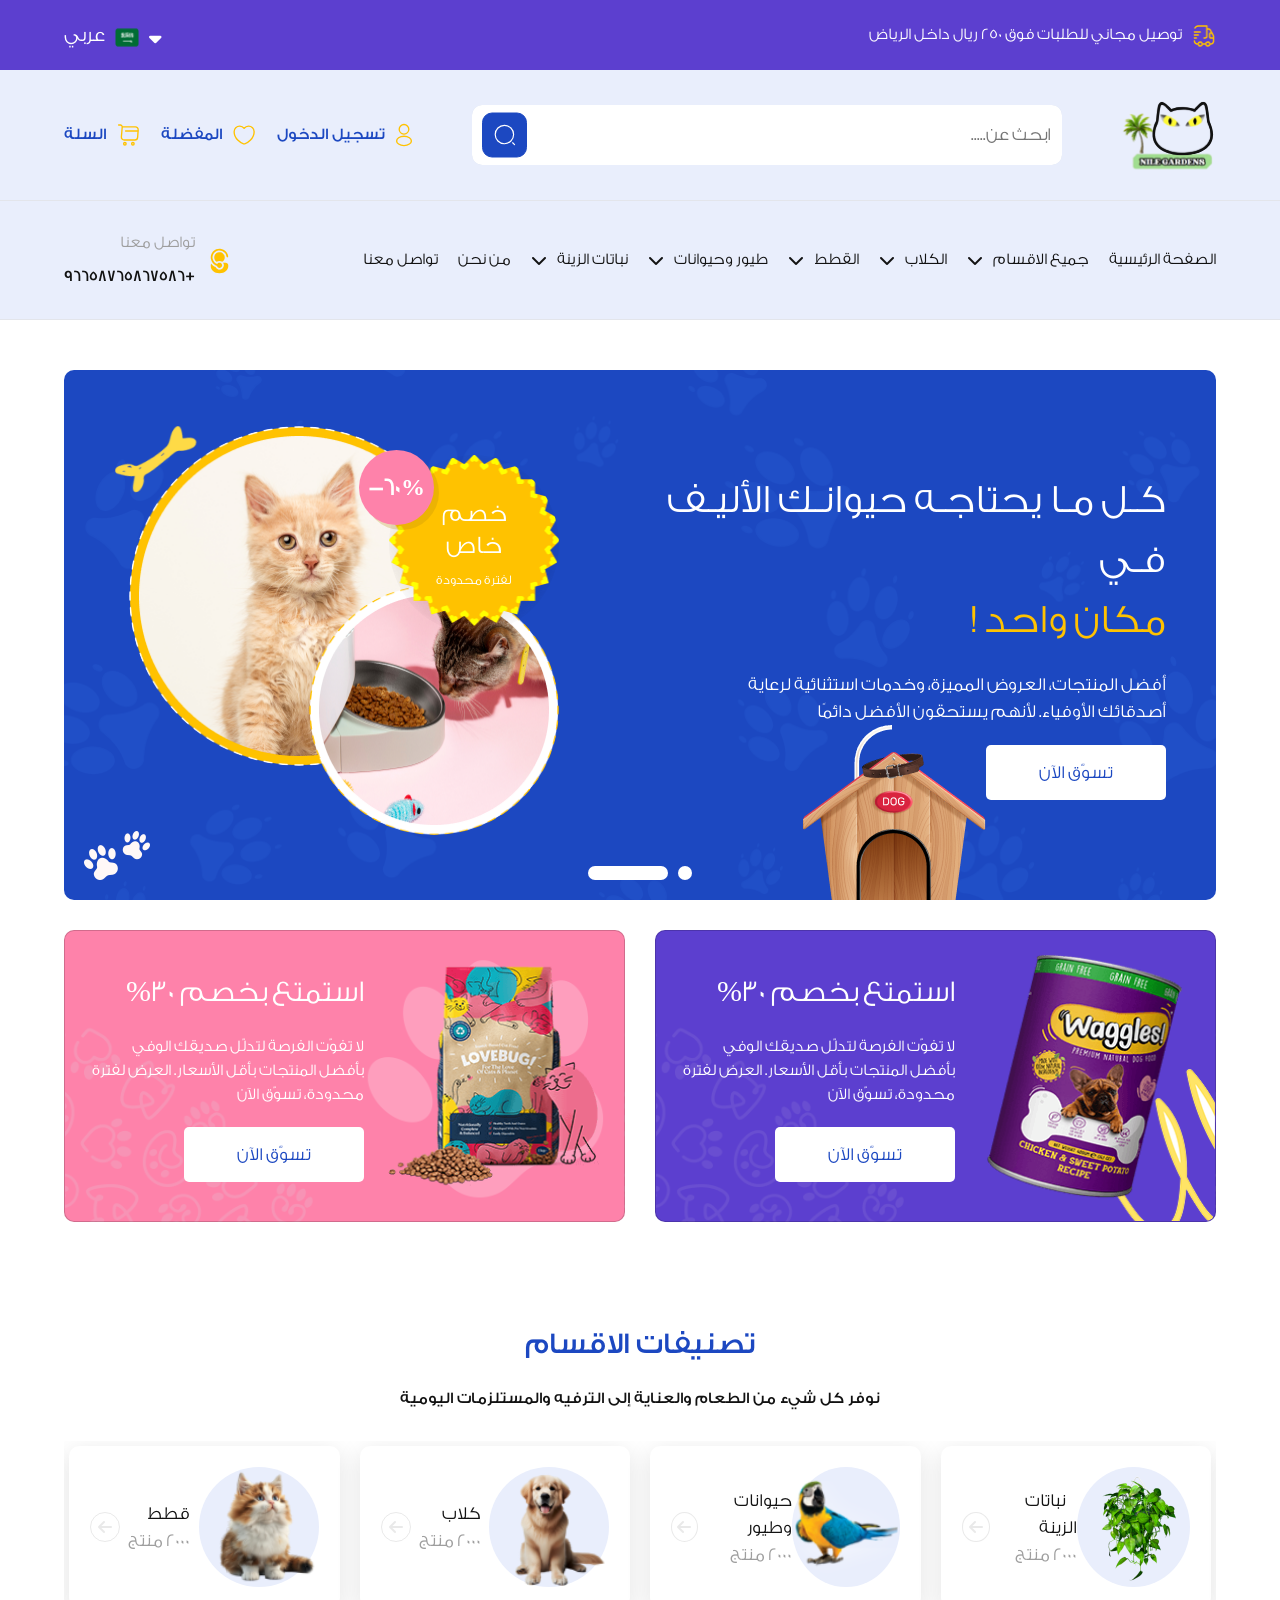
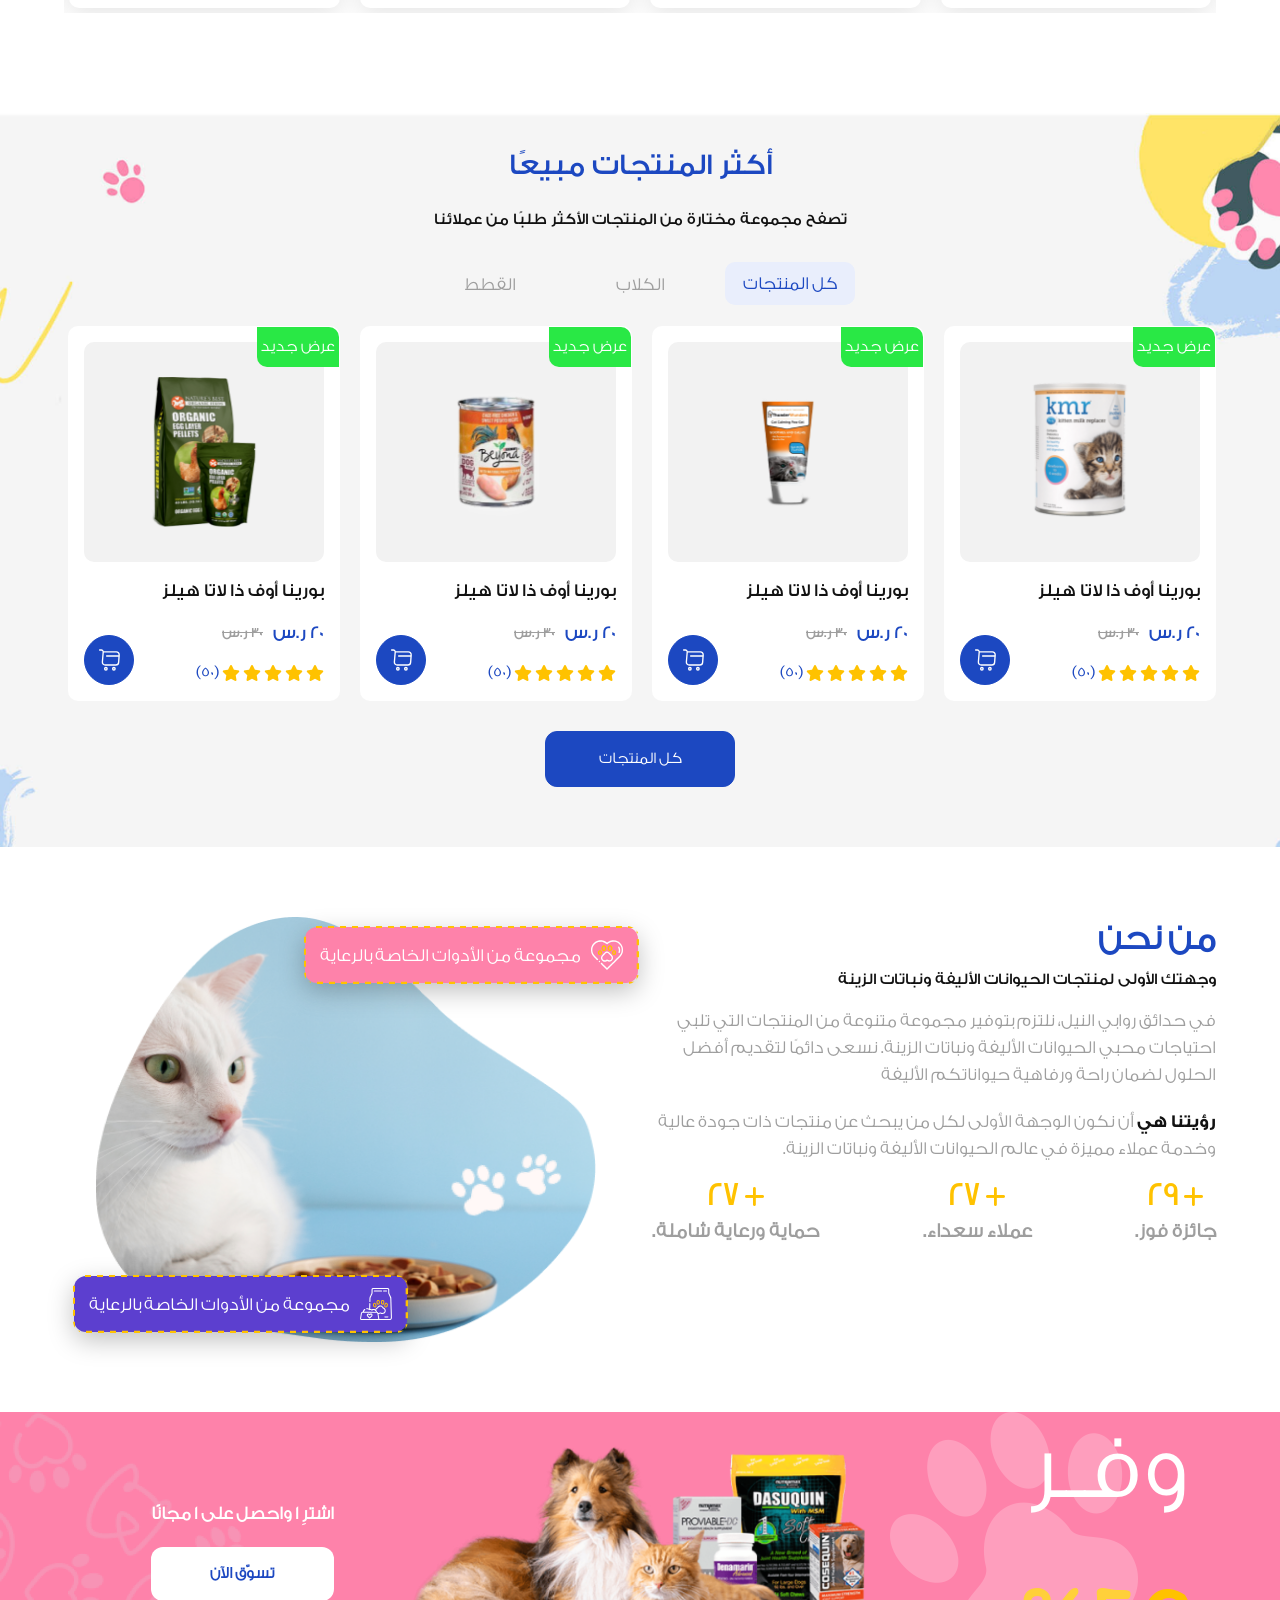
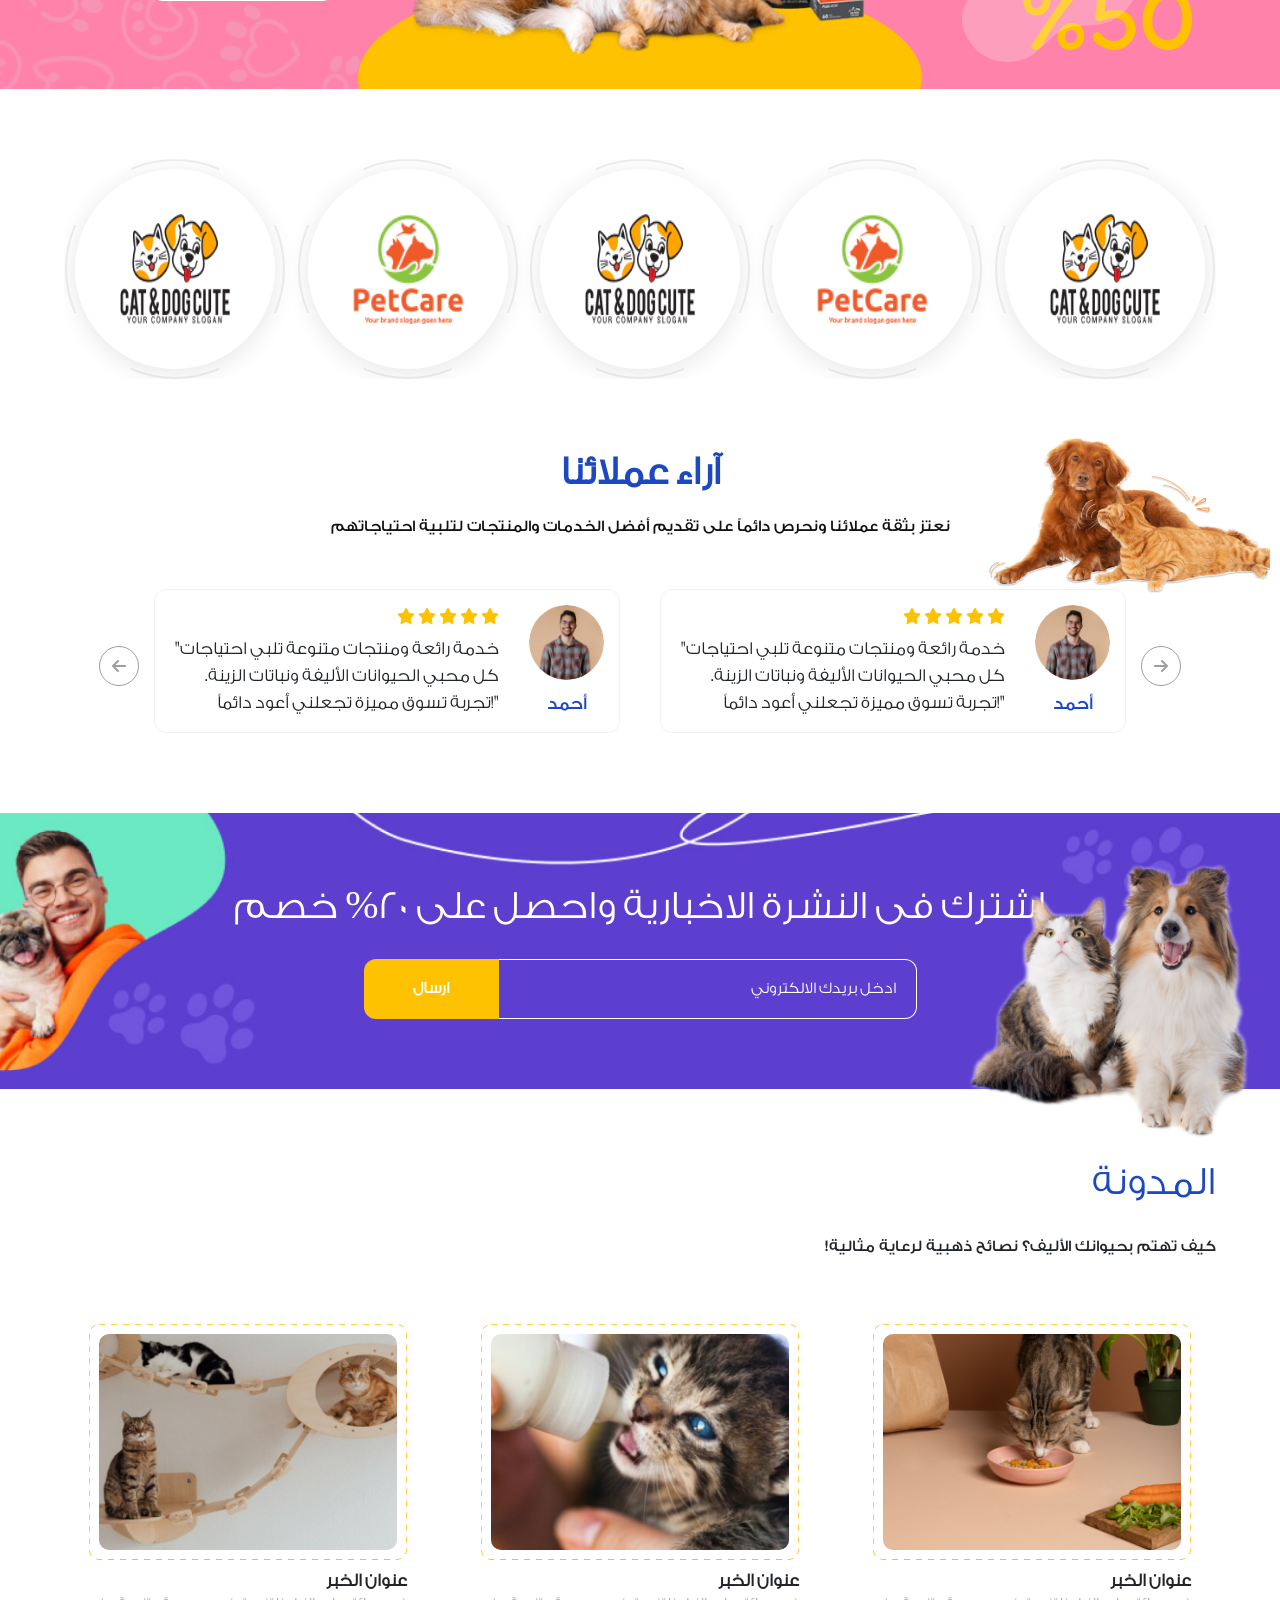
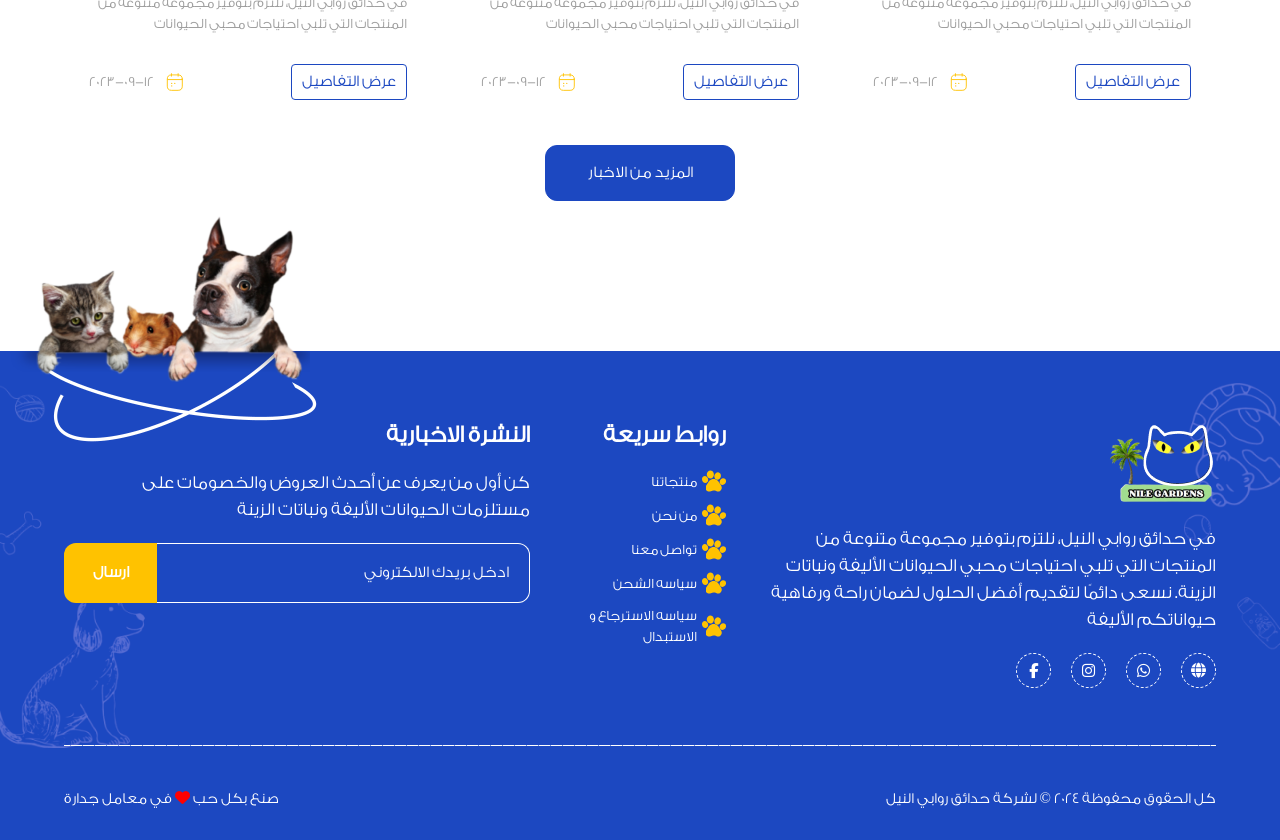
==== index.html @ e0b41000 "first commit" ====
<!DOCTYPE html>
<html lang="en">
<head>
    <meta charset="UTF-8">
    <meta name="viewport" content="width=device-width, initial-scale=1.0">
    <title>NILE GARDENS</title>

        <!-- Font awesome -->
        <link rel="stylesheet" href="https://cdnjs.cloudflare.com/ajax/libs/font-awesome/6.7.2/css/all.min.css">

        <!-- Animate CSS -->
        <link rel="stylesheet" href="https://cdnjs.cloudflare.com/ajax/libs/animate.css/4.1.1/animate.min.css"/>

        <!-- OWL Carousel -->
        <link rel="stylesheet" href="https://cdnjs.cloudflare.com/ajax/libs/OwlCarousel2/2.3.4/assets/owl.carousel.min.css">
        <link rel="stylesheet" href="https://cdnjs.cloudflare.com/ajax/libs/OwlCarousel2/2.3.4/assets/owl.theme.default.min.css">

        <!-- Bootstrap -->
        <link rel="stylesheet" href="https://cdn.jsdelivr.net/npm/bootstrap@5.3.3/dist/css/bootstrap.min.css">

        <!-- Styles -->
        <link rel="stylesheet" href="css/header.css">
        <link rel="stylesheet" href="css/global.css">
        <link rel="stylesheet" href="css/main.css">
        <link rel="stylesheet" href="css/main2.css">
        <link rel="stylesheet" href="css/footer.css">
        <link rel="stylesheet" href="css/responsive.css">
        <link rel="stylesheet" href="css/responsive2.css">    
        <link rel="stylesheet" href="css/ar.css">
</head>
<body>


     <main   id="main-content" >
        
             <!--  Header  -->
             <header>
                  <div class="top-header">
                         <div class="main-container">
                                <div class="fast-delever">
                                    <img src="images/delever.png" alt="">
                                    <p> توصيل مجاني للطلبات فوق 250 ريال داخل الرياض </p>
                                </div>
    
                                <div class="change-lang">
                                    <i class="fa-solid fa-sort-down"></i>
                                    <img src="images/ar.png" alt="">
                                    <p> عربي </p>

                                    <div class="change-lang-menu">
                                          <a href="/"> عربي </a>
                                          <a href="/"> انجليزي </a>
                                    </div>
                                </div>
                         </div>
                  </div>

                  <div class="serch-section main-container">
                       <a href="/" class="logo">
                           <img src="images/logo.svg" alt="">
                       </a>

                       <form class="search-input">
                            <input type="text" placeholder="ابحث عن.....">
                            <button type="submit" class="icon">
                                    <svg width="31" height="31" viewBox="0 0 31 31" fill="none" xmlns="http://www.w3.org/2000/svg">
                                         <path d="M14.7401 26.75C21.2985 26.75 26.6151 21.4334 26.6151 14.875C26.6151 8.31662 21.2985 3 14.7401 3C8.18173 3 2.86511 8.31662 2.86511 14.875C2.86511 21.4334 8.18173 26.75 14.7401 26.75Z" stroke="white" stroke-width="1.5" stroke-linecap="round" stroke-linejoin="round"/>
                                         <path d="M27.8651 28L25.3651 25.5" stroke="white" stroke-width="1.5" stroke-linecap="round" stroke-linejoin="round"/>
                                    </svg>
                            </button>
                       </form>

                       <div class="search-links">
                            <a href="login.html">
                                    <svg width="18" height="24" viewBox="0 0 18 24" fill="none" xmlns="http://www.w3.org/2000/svg">
                                       <path d="M9.17269 11.0788C9.0647 11.068 8.93511 11.068 8.81631 11.0788C6.24612 10.9925 4.20508 8.88662 4.20508 6.29482C4.20508 3.64903 6.34331 1.5 8.9999 1.5C11.6457 1.5 13.7947 3.64903 13.7947 6.29482C13.7839 8.88662 11.7429 10.9925 9.17269 11.0788Z" stroke="#333333" stroke-width="1.35" stroke-linecap="round" stroke-linejoin="round"/>
                                       <path d="M3.59506 14.7208C0.981661 16.4703 0.981661 19.3213 3.59506 21.0599C6.56482 23.047 11.4352 23.047 14.405 21.0599C17.0184 19.3105 17.0184 16.4595 14.405 14.7208C11.446 12.7446 6.57562 12.7446 3.59506 14.7208Z" stroke="#333333" stroke-width="1.35" stroke-linecap="round" stroke-linejoin="round"/>
                                    </svg>
                                  <p> تسجيل الدخول </p>
                            </a>
                            <a href="favourite.html">
                                <svg width="25" height="24" viewBox="0 0 25 24" fill="none" xmlns="http://www.w3.org/2000/svg">
                                    <path d="M12.7549 20.81C12.4149 20.93 11.8549 20.93 11.5149 20.81C8.61489 19.82 2.13489 15.69 2.13489 8.68998C2.13489 5.59998 4.62489 3.09998 7.69489 3.09998C9.51489 3.09998 11.1249 3.97998 12.1349 5.33998C13.1449 3.97998 14.7649 3.09998 16.5749 3.09998C19.6449 3.09998 22.1349 5.59998 22.1349 8.68998C22.1349 15.69 15.6549 19.82 12.7549 20.81Z" stroke="#333333" stroke-width="1.35" stroke-linecap="round" stroke-linejoin="round"/>
                                    </svg>
                                    
                                  <p> المفضلة </p>
                            </a>
                            <a href="cart.html">
                                <svg width="25" height="24" viewBox="0 0 25 24" fill="none" xmlns="http://www.w3.org/2000/svg">
                                    <path d="M2.63489 2H4.37489C5.45489 2 6.30489 2.93 6.21489 4L5.38489 13.96C5.24489 15.59 6.53488 16.99 8.17488 16.99H18.8249C20.2649 16.99 21.5249 15.81 21.6349 14.38L22.1749 6.88C22.2949 5.22 21.0349 3.87 19.3649 3.87H6.4549" stroke="#333333" stroke-width="1.35" stroke-miterlimit="10" stroke-linecap="round" stroke-linejoin="round"/>
                                    <path d="M16.885 22C17.5754 22 18.135 21.4404 18.135 20.75C18.135 20.0596 17.5754 19.5 16.885 19.5C16.1947 19.5 15.635 20.0596 15.635 20.75C15.635 21.4404 16.1947 22 16.885 22Z" stroke="#333333" stroke-width="1.35" stroke-miterlimit="10" stroke-linecap="round" stroke-linejoin="round"/>
                                    <path d="M8.88513 22C9.57549 22 10.1351 21.4404 10.1351 20.75C10.1351 20.0596 9.57549 19.5 8.88513 19.5C8.19478 19.5 7.63513 20.0596 7.63513 20.75C7.63513 21.4404 8.19478 22 8.88513 22Z" stroke="#333333" stroke-width="1.35" stroke-miterlimit="10" stroke-linecap="round" stroke-linejoin="round"/>
                                    <path d="M9.63501 8H21.635" stroke="#333333" stroke-width="1.35" stroke-miterlimit="10" stroke-linecap="round" stroke-linejoin="round"/>
                                    </svg>
                                    
                                  <p>  السلة </p>
                            </a>
                       </div>

                       <div class="show-menu">
                           <i class="fa-solid fa-bars"></i>
                       </div>
                  </div>

                  <div class="header-links">
                      <div class="main-container">
                        <div class="links-container">
                            <a href="/" class="header-link"> <p> الصفحة الرئيسية  </p> </a>
                            <div class="header-link">
                                <p> جميع الاقسام </p>
                                <i class="fa-solid fa-chevron-down"></i>

                                <div class="ctm-menu-custom">
                                    <a href="/"> الرئيسية </a>
                                    <a href="/"> الرئيسية </a>
                                    <a href="/"> الرئيسية </a>
                                    <a href="/"> الرئيسية </a>
                                </div>
                            </div>
                            <div class="header-link">
                                <p> الكلاب </p>
                                <i class="fa-solid fa-chevron-down"></i>

                                  <div class="ctm-menu-custom">
                                    <a href="/"> الرئيسية </a>
                                    <a href="/"> الرئيسية </a>
                                    <a href="/"> الرئيسية </a>
                                    <a href="/"> الرئيسية </a>
                                </div>
                            </div>
                            <div class="header-link">
                                <p> القطط </p>
                                <i class="fa-solid fa-chevron-down"></i>

                                  <div class="ctm-menu-custom">
                                    <a href="/"> الرئيسية </a>
                                    <a href="/"> الرئيسية </a>
                                    <a href="/"> الرئيسية </a>
                                    <a href="/"> الرئيسية </a>
                                </div>
                            </div>
                            <div class="header-link">
                                <p> طيور وحيوانات </p>
                                <i class="fa-solid fa-chevron-down"></i>

                                  <div class="ctm-menu-custom">
                                    <a href="/"> الرئيسية </a>
                                    <a href="/"> الرئيسية </a>
                                    <a href="/"> الرئيسية </a>
                                    <a href="/"> الرئيسية </a>
                                </div>
                            </div>
                            <div class="header-link">
                                <p> نباتات الزينة </p>
                                <i class="fa-solid fa-chevron-down"></i>

                                  <div class="ctm-menu-custom">
                                    <a href="/"> الرئيسية </a>
                                    <a href="/"> الرئيسية </a>
                                    <a href="/"> الرئيسية </a>
                                    <a href="/"> الرئيسية </a>
                                </div>
                            </div>
                            <a href="./aboutus.html" class="header-link">
                                <p> من نحن </p>
                            </a>
                            <a href="./contact-us.html" class="header-link">
                                <p> تواصل معنا </p>
                            </a>
                        </div>
                        <div class="header-contact">
                              <div class="icon"> <img src="images/contact.svg" alt=""> </div>
                              <div class="txt">
                                  <p> تواصل معنا </p>
                                  <a href="/"> +96658765867586 </a>
                              </div>
                        </div>
                      </div>
                  </div>
             </header>

     </main>


     <!-- Hero Section -->
      <section class="hero-section"  >
          <div class="main-container" style="background-image: url('images/hero\ section.png');" >
               <div class="owl-carousel carousel-hero">
                    <div class="item">
                        <div class="crousel-card-dog">
                            <div class="txt">
                                  <h2> كـل مـا يحتاجـه حيوانـك الأليـف فـي   <span> مكان واحد  !</span>   </h2>
      
                                  <p> أفضل المنتجات، العروض المميزة، وخدمات استثنائية لرعاية أصدقائك الأوفياء. لأنهم يستحقون الأفضل دائمًا </p>
      
                                  <a class="shopping-now" href="/"> تسوّق الآن </a>
                            </div>
                            <div class="imgs">
                                 <div style="background-image: url('images/bg-yellow.png');" class="img-1"> <img src="images/cat-index-1.png" alt=""> </div>
                                 <div style="background-image: url('images/bg-white.png');" class="img-2"> <img src="images/cat-index-2.png" alt=""> </div>
                                 <div class="haddi"> <img src="images/haddi 1.png" alt=""> </div>
                                 <div style="background-image: url('images/discount.png');" class="discount">
                                    <h2> خصم <br> خاص </h2>
                                    <p>  لفترة محدودة </p>
                                 </div>
                                 <div class="discount-precentge"> 60%- </div>
                            </div>
      
                            <div class="home-img">
                                 <img src="images/home.png" alt="">
                            </div>
      
                            <div class="dog-foot">
                                  <img src="images/dog-foot.png" alt="">
                            </div>
                     </div>
                    </div>
                    <div class="item">
                        <div class="crousel-card-dog">
                            <div class="txt">
                                  <h2> كـل مـا يحتاجـه حيوانـك الأليـف فـي   <span> مكان واحد  !</span>   </h2>
      
                                  <p> أفضل المنتجات، العروض المميزة، وخدمات استثنائية لرعاية أصدقائك الأوفياء. لأنهم يستحقون الأفضل دائمًا </p>
      
                                  <a href="/"> تسوّق الآن </a>
                            </div>
                            <div class="imgs">
                                 <div style="background-image: url('images/bg-yellow.png');" class="img-1"> <img src="images/cat-index-1.png" alt=""> </div>
                                 <div style="background-image: url('images/bg-white.png');" class="img-2"> <img src="images/cat-index-2.png" alt=""> </div>
                                 <div class="haddi"> <img src="images/haddi 1.png" alt=""> </div>
                                 <div style="background-image: url('images/discount.png');" class="discount">
                                    <h2> خصم <br> خاص </h2>
                                    <p>  لفترة محدودة </p>
                                 </div>
                                 <div class="discount-precentge"> 60%- </div>
                            </div>
      
                            <div class="home-img">
                                 <img src="images/home.png" alt="">
                            </div>
      
                            <div class="dog-foot">
                                  <img src="images/dog-foot.png" alt="">
                            </div>
                     </div>
                    </div>
               </div>
          </div>
      </section>


      <section>
          <div class="main-container">
               <div class="discounts-cards">
                    <div class="card" style="background-image: url('images/offer\ 1.png');" >
                                <div class="discounts-card-banner"> <img src="images/offers-banner-2 1.svg" alt=""> </div>
                                <div class="img"> <img src="images/food-1 1 (1).png" alt=""> </div>
                                <div class="txt">
                                      <div class="desc"> استمتع بخصم 30% </div>
                                      <p> لا تفوّت الفرصة لتدلّل صديقك الوفي بأفضل المنتجات بأقل الأسعار. العرض لفترة محدودة، تسوّق الآن </p>
                                      <a class="shopping-now" href="./product-details-2.html"> تسوّق الآن </a>
                                </div>
                    </div>
                    <div class="card" style="background-image: url('images/offer\ 2.png');" >
                                <div class="img"> <img src="images/animal-feed-4 1.png" alt=""> </div>
                                <div class="txt">
                                      <div class="desc"> استمتع بخصم 30% </div>
                                      <p> لا تفوّت الفرصة لتدلّل صديقك الوفي بأفضل المنتجات بأقل الأسعار. العرض لفترة محدودة، تسوّق الآن </p>
                                      <a class="shopping-now" href="./product-details-2.html"> تسوّق الآن </a>
                                </div>
                    </div>
               </div>
          </div>
      </section>

      <!-- Department classifications -->
       <section class="department_classifications" >
            <div class="main-container">
                    <div class="department_classifications_head">
                           <div class="top-title"> تصنيفات الاقسام </div>
                           <p> نوفر كل شيء من الطعام والعناية إلى الترفيه والمستلزمات اليومية </p>
                    </div>

                    <div class="owl-carousel department_classifications_slider">
                          <div class="item">
                                <a href="/" class="card">
                                       <div class="img"> <img src="images/cats.png" alt=""> </div>
                                       <div class="txt">
                                           <div class="name"> قطط </div>
                                           <p> 2000 منتج </p>
                                       </div>
                                       <div class="icon"> <i class="fa-solid fa-arrow-left"></i> </div>
                                </a>
                          </div>
                          <div class="item">
                                <a href="/" class="card">
                                       <div class="img"> <img src="images/dogs.png" alt=""> </div>
                                       <div class="txt">
                                           <div class="name"> كلاب  </div>
                                           <p> 2000 منتج </p>
                                       </div>
                                       <div class="icon"> <i class="fa-solid fa-arrow-left"></i> </div>
                                </a>
                          </div>
                          <div class="item">
                                <a href="/" class="card">
                                       <div class="img"> <img src="images/birdes.png" alt=""> </div>
                                       <div class="txt">
                                           <div class="name"> حيوانات وطيور </div>
                                           <p> 2000 منتج </p>
                                       </div>
                                       <div class="icon"> <i class="fa-solid fa-arrow-left"></i> </div>
                                </a>
                          </div>
                          <div class="item">
                                <a href="/" class="card">
                                       <div class="img"> <img src="images/plantes.png" alt=""> </div>
                                       <div class="txt">
                                           <div class="name">  نباتات الزينة </div>
                                           <p> 2000 منتج </p>
                                       </div>
                                       <div class="icon"> <i class="fa-solid fa-arrow-left"></i> </div>
                                </a>
                          </div>
                    </div>
            </div>
       </section>


       <!-- most sales products -->
        <section class="most-sales" style="background-image: url('images/bg-section.png');" >
              <div class="main-container">
                        <div class="department_classifications_head">
                            <div class="top-title"> أكثر المنتجات مبيعًا </div>
                            <p> تصفح مجموعة مختارة من المنتجات الأكثر طلبًا من عملائنا </p>
                        </div>

                        <div class="products-container">
                            <ul class="nav nav-tabs" id="myTab" role="tablist">
                                <li class="nav-item" role="presentation">
                                  <button class="nav-link active" id="home-tab" data-bs-toggle="tab" data-bs-target="#home-tab-pane" type="button" role="tab" aria-controls="home-tab-pane" aria-selected="true"> كل المنتجات </button>
                                </li>
                                <li class="nav-item" role="presentation">
                                  <button class="nav-link" id="profile-tab" data-bs-toggle="tab" data-bs-target="#profile-tab-pane" type="button" role="tab" aria-controls="profile-tab-pane" aria-selected="false"> الكلاب </button>
                                </li>
                                <li class="nav-item" role="presentation">
                                  <button class="nav-link" id="contact-tab" data-bs-toggle="tab" data-bs-target="#contact-tab-pane" type="button" role="tab" aria-controls="contact-tab-pane" aria-selected="false"> القطط </button>
                                </li>
                              </ul>
                              <div class="tab-content" id="myTabContent">
                                <div class="tab-pane fade show active" id="home-tab-pane" role="tabpanel" aria-labelledby="home-tab" tabindex="0">
                                     <div class="products-container-cards">
                                        <!--  -->
                                          <div class="new product-index">
                                                 <div class="img"> <img src="images/p-1.png" alt=""> </div>
                                                 <div class="txt">
                                                      <div class="desc"> بورينا أوف ذا لاتا هيلز </div>
                                                      <div class="price">
                                                          <p> 20 ر.س </p>
                                                          <span> 30 ر.س </span>
                                                      </div>
                                                      <div class="rate">
                                                        <i class="fa-solid fa-star"></i>
                                                        <i class="fa-solid fa-star"></i>
                                                        <i class="fa-solid fa-star"></i>
                                                        <i class="fa-solid fa-star"></i>
                                                        <i class="fa-solid fa-star"></i>
                                                        <span>
                                                              (50)
                                                        </span>
                                                      </div>
                                                      <a href="/" class="icon">
                                                            <svg width="25" height="24" viewBox="0 0 25 24" fill="none" xmlns="http://www.w3.org/2000/svg">
                                                            <path d="M2.63489 2H4.37489C5.45489 2 6.30489 2.93 6.21489 4L5.38489 13.96C5.24489 15.59 6.53488 16.99 8.17488 16.99H18.8249C20.2649 16.99 21.5249 15.81 21.6349 14.38L22.1749 6.88C22.2949 5.22 21.0349 3.87 19.3649 3.87H6.4549" stroke="#333333" stroke-width="1.35" stroke-miterlimit="10" stroke-linecap="round" stroke-linejoin="round"></path>
                                                            <path d="M16.885 22C17.5754 22 18.135 21.4404 18.135 20.75C18.135 20.0596 17.5754 19.5 16.885 19.5C16.1947 19.5 15.635 20.0596 15.635 20.75C15.635 21.4404 16.1947 22 16.885 22Z" stroke="#333333" stroke-width="1.35" stroke-miterlimit="10" stroke-linecap="round" stroke-linejoin="round"></path>
                                                            <path d="M8.88513 22C9.57549 22 10.1351 21.4404 10.1351 20.75C10.1351 20.0596 9.57549 19.5 8.88513 19.5C8.19478 19.5 7.63513 20.0596 7.63513 20.75C7.63513 21.4404 8.19478 22 8.88513 22Z" stroke="#333333" stroke-width="1.35" stroke-miterlimit="10" stroke-linecap="round" stroke-linejoin="round"></path>
                                                            <path d="M9.63501 8H21.635" stroke="#333333" stroke-width="1.35" stroke-miterlimit="10" stroke-linecap="round" stroke-linejoin="round"></path>
                                                            </svg>
                                                      </a>
                                                 </div>
                                          </div>
                                          <!--  -->
                                        <!--  -->
                                          <div class="   new product-index">
                                                 <div class="img"> <img src="images/p-4.png" alt=""> </div>
                                                 <div class="txt">
                                                      <div class="desc"> بورينا أوف ذا لاتا هيلز </div>
                                                      <div class="price">
                                                          <p> 20 ر.س </p>
                                                          <span> 30 ر.س </span>
                                                      </div>
                                                      <div class="rate">
                                                        <i class="fa-solid fa-star"></i>
                                                        <i class="fa-solid fa-star"></i>
                                                        <i class="fa-solid fa-star"></i>
                                                        <i class="fa-solid fa-star"></i>
                                                        <i class="fa-solid fa-star"></i>
                                                        <span>
                                                              (50)
                                                        </span>
                                                      </div>
                                                      <a href="/" class="icon">
                                                            <svg width="25" height="24" viewBox="0 0 25 24" fill="none" xmlns="http://www.w3.org/2000/svg">
                                                            <path d="M2.63489 2H4.37489C5.45489 2 6.30489 2.93 6.21489 4L5.38489 13.96C5.24489 15.59 6.53488 16.99 8.17488 16.99H18.8249C20.2649 16.99 21.5249 15.81 21.6349 14.38L22.1749 6.88C22.2949 5.22 21.0349 3.87 19.3649 3.87H6.4549" stroke="#333333" stroke-width="1.35" stroke-miterlimit="10" stroke-linecap="round" stroke-linejoin="round"></path>
                                                            <path d="M16.885 22C17.5754 22 18.135 21.4404 18.135 20.75C18.135 20.0596 17.5754 19.5 16.885 19.5C16.1947 19.5 15.635 20.0596 15.635 20.75C15.635 21.4404 16.1947 22 16.885 22Z" stroke="#333333" stroke-width="1.35" stroke-miterlimit="10" stroke-linecap="round" stroke-linejoin="round"></path>
                                                            <path d="M8.88513 22C9.57549 22 10.1351 21.4404 10.1351 20.75C10.1351 20.0596 9.57549 19.5 8.88513 19.5C8.19478 19.5 7.63513 20.0596 7.63513 20.75C7.63513 21.4404 8.19478 22 8.88513 22Z" stroke="#333333" stroke-width="1.35" stroke-miterlimit="10" stroke-linecap="round" stroke-linejoin="round"></path>
                                                            <path d="M9.63501 8H21.635" stroke="#333333" stroke-width="1.35" stroke-miterlimit="10" stroke-linecap="round" stroke-linejoin="round"></path>
                                                            </svg>
                                                      </a>
                                                 </div>
                                          </div>
                                          <!--  -->
                                        <!--  -->
                                          <div class="   new product-index">
                                                 <div class="img"> <img src="images/p-2.png" alt=""> </div>
                                                 <div class="txt">
                                                      <div class="desc"> بورينا أوف ذا لاتا هيلز </div>
                                                      <div class="price">
                                                          <p> 20 ر.س </p>
                                                          <span> 30 ر.س </span>
                                                      </div>
                                                      <div class="rate">
                                                        <i class="fa-solid fa-star"></i>
                                                        <i class="fa-solid fa-star"></i>
                                                        <i class="fa-solid fa-star"></i>
                                                        <i class="fa-solid fa-star"></i>
                                                        <i class="fa-solid fa-star"></i>
                                                        <span>
                                                              (50)
                                                        </span>
                                                      </div>
                                                      <a href="/" class="icon">
                                                            <svg width="25" height="24" viewBox="0 0 25 24" fill="none" xmlns="http://www.w3.org/2000/svg">
                                                            <path d="M2.63489 2H4.37489C5.45489 2 6.30489 2.93 6.21489 4L5.38489 13.96C5.24489 15.59 6.53488 16.99 8.17488 16.99H18.8249C20.2649 16.99 21.5249 15.81 21.6349 14.38L22.1749 6.88C22.2949 5.22 21.0349 3.87 19.3649 3.87H6.4549" stroke="#333333" stroke-width="1.35" stroke-miterlimit="10" stroke-linecap="round" stroke-linejoin="round"></path>
                                                            <path d="M16.885 22C17.5754 22 18.135 21.4404 18.135 20.75C18.135 20.0596 17.5754 19.5 16.885 19.5C16.1947 19.5 15.635 20.0596 15.635 20.75C15.635 21.4404 16.1947 22 16.885 22Z" stroke="#333333" stroke-width="1.35" stroke-miterlimit="10" stroke-linecap="round" stroke-linejoin="round"></path>
                                                            <path d="M8.88513 22C9.57549 22 10.1351 21.4404 10.1351 20.75C10.1351 20.0596 9.57549 19.5 8.88513 19.5C8.19478 19.5 7.63513 20.0596 7.63513 20.75C7.63513 21.4404 8.19478 22 8.88513 22Z" stroke="#333333" stroke-width="1.35" stroke-miterlimit="10" stroke-linecap="round" stroke-linejoin="round"></path>
                                                            <path d="M9.63501 8H21.635" stroke="#333333" stroke-width="1.35" stroke-miterlimit="10" stroke-linecap="round" stroke-linejoin="round"></path>
                                                            </svg>
                                                      </a>
                                                 </div>
                                          </div>
                                          <!--  -->
                                        <!--  -->
                                          <div class="   new product-index">
                                                 <div class="img"> <img src="images/p-3.png" alt=""> </div>
                                                 <div class="txt">
                                                      <div class="desc"> بورينا أوف ذا لاتا هيلز </div>
                                                      <div class="price">
                                                          <p> 20 ر.س </p>
                                                          <span> 30 ر.س </span>
                                                      </div>
                                                      <div class="rate">
                                                        <i class="fa-solid fa-star"></i>
                                                        <i class="fa-solid fa-star"></i>
                                                        <i class="fa-solid fa-star"></i>
                                                        <i class="fa-solid fa-star"></i>
                                                        <i class="fa-solid fa-star"></i>
                                                        <span>
                                                              (50)
                                                        </span>
                                                      </div>
                                                      <a href="/" class="icon">
                                                            <svg width="25" height="24" viewBox="0 0 25 24" fill="none" xmlns="http://www.w3.org/2000/svg">
                                                            <path d="M2.63489 2H4.37489C5.45489 2 6.30489 2.93 6.21489 4L5.38489 13.96C5.24489 15.59 6.53488 16.99 8.17488 16.99H18.8249C20.2649 16.99 21.5249 15.81 21.6349 14.38L22.1749 6.88C22.2949 5.22 21.0349 3.87 19.3649 3.87H6.4549" stroke="#333333" stroke-width="1.35" stroke-miterlimit="10" stroke-linecap="round" stroke-linejoin="round"></path>
                                                            <path d="M16.885 22C17.5754 22 18.135 21.4404 18.135 20.75C18.135 20.0596 17.5754 19.5 16.885 19.5C16.1947 19.5 15.635 20.0596 15.635 20.75C15.635 21.4404 16.1947 22 16.885 22Z" stroke="#333333" stroke-width="1.35" stroke-miterlimit="10" stroke-linecap="round" stroke-linejoin="round"></path>
                                                            <path d="M8.88513 22C9.57549 22 10.1351 21.4404 10.1351 20.75C10.1351 20.0596 9.57549 19.5 8.88513 19.5C8.19478 19.5 7.63513 20.0596 7.63513 20.75C7.63513 21.4404 8.19478 22 8.88513 22Z" stroke="#333333" stroke-width="1.35" stroke-miterlimit="10" stroke-linecap="round" stroke-linejoin="round"></path>
                                                            <path d="M9.63501 8H21.635" stroke="#333333" stroke-width="1.35" stroke-miterlimit="10" stroke-linecap="round" stroke-linejoin="round"></path>
                                                            </svg>
                                                      </a>
                                                 </div>
                                          </div>
                                          <!--  -->
                                     </div>
                                </div>
                                <div class="tab-pane fade" id="profile-tab-pane" role="tabpanel" aria-labelledby="profile-tab" tabindex="0">
                                    <div class="products-container-cards">
                                        <!--  -->
                                          <div class="new product-index">
                                                 <div class="img"> <img src="images/p-1.png" alt=""> </div>
                                                 <div class="txt">
                                                      <div class="desc"> بورينا أوف ذا لاتا هيلز </div>
                                                      <div class="price">
                                                          <p> 20 ر.س </p>
                                                          <span> 30 ر.س </span>
                                                      </div>
                                                      <div class="rate">
                                                        <i class="fa-solid fa-star"></i>
                                                        <i class="fa-solid fa-star"></i>
                                                        <i class="fa-solid fa-star"></i>
                                                        <i class="fa-solid fa-star"></i>
                                                        <i class="fa-solid fa-star"></i>
                                                        <span>
                                                              (50)
                                                        </span>
                                                      </div>
                                                      <a href="/" class="icon">
                                                            <svg width="25" height="24" viewBox="0 0 25 24" fill="none" xmlns="http://www.w3.org/2000/svg">
                                                            <path d="M2.63489 2H4.37489C5.45489 2 6.30489 2.93 6.21489 4L5.38489 13.96C5.24489 15.59 6.53488 16.99 8.17488 16.99H18.8249C20.2649 16.99 21.5249 15.81 21.6349 14.38L22.1749 6.88C22.2949 5.22 21.0349 3.87 19.3649 3.87H6.4549" stroke="#333333" stroke-width="1.35" stroke-miterlimit="10" stroke-linecap="round" stroke-linejoin="round"></path>
                                                            <path d="M16.885 22C17.5754 22 18.135 21.4404 18.135 20.75C18.135 20.0596 17.5754 19.5 16.885 19.5C16.1947 19.5 15.635 20.0596 15.635 20.75C15.635 21.4404 16.1947 22 16.885 22Z" stroke="#333333" stroke-width="1.35" stroke-miterlimit="10" stroke-linecap="round" stroke-linejoin="round"></path>
                                                            <path d="M8.88513 22C9.57549 22 10.1351 21.4404 10.1351 20.75C10.1351 20.0596 9.57549 19.5 8.88513 19.5C8.19478 19.5 7.63513 20.0596 7.63513 20.75C7.63513 21.4404 8.19478 22 8.88513 22Z" stroke="#333333" stroke-width="1.35" stroke-miterlimit="10" stroke-linecap="round" stroke-linejoin="round"></path>
                                                            <path d="M9.63501 8H21.635" stroke="#333333" stroke-width="1.35" stroke-miterlimit="10" stroke-linecap="round" stroke-linejoin="round"></path>
                                                            </svg>
                                                      </a>
                                                 </div>
                                          </div>
                                          <!--  -->
                                        <!--  -->
                                          <div class="   new product-index">
                                                 <div class="img"> <img src="images/p-4.png" alt=""> </div>
                                                 <div class="txt">
                                                      <div class="desc"> بورينا أوف ذا لاتا هيلز </div>
                                                      <div class="price">
                                                          <p> 20 ر.س </p>
                                                          <span> 30 ر.س </span>
                                                      </div>
                                                      <div class="rate">
                                                        <i class="fa-solid fa-star"></i>
                                                        <i class="fa-solid fa-star"></i>
                                                        <i class="fa-solid fa-star"></i>
                                                        <i class="fa-solid fa-star"></i>
                                                        <i class="fa-solid fa-star"></i>
                                                        <span>
                                                              (50)
                                                        </span>
                                                      </div>
                                                      <a href="/" class="icon">
                                                            <svg width="25" height="24" viewBox="0 0 25 24" fill="none" xmlns="http://www.w3.org/2000/svg">
                                                            <path d="M2.63489 2H4.37489C5.45489 2 6.30489 2.93 6.21489 4L5.38489 13.96C5.24489 15.59 6.53488 16.99 8.17488 16.99H18.8249C20.2649 16.99 21.5249 15.81 21.6349 14.38L22.1749 6.88C22.2949 5.22 21.0349 3.87 19.3649 3.87H6.4549" stroke="#333333" stroke-width="1.35" stroke-miterlimit="10" stroke-linecap="round" stroke-linejoin="round"></path>
                                                            <path d="M16.885 22C17.5754 22 18.135 21.4404 18.135 20.75C18.135 20.0596 17.5754 19.5 16.885 19.5C16.1947 19.5 15.635 20.0596 15.635 20.75C15.635 21.4404 16.1947 22 16.885 22Z" stroke="#333333" stroke-width="1.35" stroke-miterlimit="10" stroke-linecap="round" stroke-linejoin="round"></path>
                                                            <path d="M8.88513 22C9.57549 22 10.1351 21.4404 10.1351 20.75C10.1351 20.0596 9.57549 19.5 8.88513 19.5C8.19478 19.5 7.63513 20.0596 7.63513 20.75C7.63513 21.4404 8.19478 22 8.88513 22Z" stroke="#333333" stroke-width="1.35" stroke-miterlimit="10" stroke-linecap="round" stroke-linejoin="round"></path>
                                                            <path d="M9.63501 8H21.635" stroke="#333333" stroke-width="1.35" stroke-miterlimit="10" stroke-linecap="round" stroke-linejoin="round"></path>
                                                            </svg>
                                                      </a>
                                                 </div>
                                          </div>
                                          <!--  -->
                                        <!--  -->
                                          <div class="   new product-index">
                                                 <div class="img"> <img src="images/p-2.png" alt=""> </div>
                                                 <div class="txt">
                                                      <div class="desc"> بورينا أوف ذا لاتا هيلز </div>
                                                      <div class="price">
                                                          <p> 20 ر.س </p>
                                                          <span> 30 ر.س </span>
                                                      </div>
                                                      <div class="rate">
                                                        <i class="fa-solid fa-star"></i>
                                                        <i class="fa-solid fa-star"></i>
                                                        <i class="fa-solid fa-star"></i>
                                                        <i class="fa-solid fa-star"></i>
                                                        <i class="fa-solid fa-star"></i>
                                                        <span>
                                                              (50)
                                                        </span>
                                                      </div>
                                                      <a href="/" class="icon">
                                                            <svg width="25" height="24" viewBox="0 0 25 24" fill="none" xmlns="http://www.w3.org/2000/svg">
                                                            <path d="M2.63489 2H4.37489C5.45489 2 6.30489 2.93 6.21489 4L5.38489 13.96C5.24489 15.59 6.53488 16.99 8.17488 16.99H18.8249C20.2649 16.99 21.5249 15.81 21.6349 14.38L22.1749 6.88C22.2949 5.22 21.0349 3.87 19.3649 3.87H6.4549" stroke="#333333" stroke-width="1.35" stroke-miterlimit="10" stroke-linecap="round" stroke-linejoin="round"></path>
                                                            <path d="M16.885 22C17.5754 22 18.135 21.4404 18.135 20.75C18.135 20.0596 17.5754 19.5 16.885 19.5C16.1947 19.5 15.635 20.0596 15.635 20.75C15.635 21.4404 16.1947 22 16.885 22Z" stroke="#333333" stroke-width="1.35" stroke-miterlimit="10" stroke-linecap="round" stroke-linejoin="round"></path>
                                                            <path d="M8.88513 22C9.57549 22 10.1351 21.4404 10.1351 20.75C10.1351 20.0596 9.57549 19.5 8.88513 19.5C8.19478 19.5 7.63513 20.0596 7.63513 20.75C7.63513 21.4404 8.19478 22 8.88513 22Z" stroke="#333333" stroke-width="1.35" stroke-miterlimit="10" stroke-linecap="round" stroke-linejoin="round"></path>
                                                            <path d="M9.63501 8H21.635" stroke="#333333" stroke-width="1.35" stroke-miterlimit="10" stroke-linecap="round" stroke-linejoin="round"></path>
                                                            </svg>
                                                      </a>
                                                 </div>
                                          </div>
                                          <!--  -->
                                        <!--  -->
                                          <div class=" product-index">
                                                 <div class="img"> <img src="images/p-3.png" alt=""> </div>
                                                 <div class="txt">
                                                      <div class="desc"> بورينا أوف ذا لاتا هيلز </div>
                                                      <div class="price">
                                                          <p> 20 ر.س </p>
                                                          <span> 30 ر.س </span>
                                                      </div>
                                                      <div class="rate">
                                                        <i class="fa-solid fa-star"></i>
                                                        <i class="fa-solid fa-star"></i>
                                                        <i class="fa-solid fa-star"></i>
                                                        <i class="fa-solid fa-star"></i>
                                                        <i class="fa-solid fa-star"></i>
                                                        <span>
                                                              (50)
                                                        </span>
                                                      </div>
                                                      <a href="/" class="icon">
                                                            <svg width="25" height="24" viewBox="0 0 25 24" fill="none" xmlns="http://www.w3.org/2000/svg">
                                                            <path d="M2.63489 2H4.37489C5.45489 2 6.30489 2.93 6.21489 4L5.38489 13.96C5.24489 15.59 6.53488 16.99 8.17488 16.99H18.8249C20.2649 16.99 21.5249 15.81 21.6349 14.38L22.1749 6.88C22.2949 5.22 21.0349 3.87 19.3649 3.87H6.4549" stroke="#333333" stroke-width="1.35" stroke-miterlimit="10" stroke-linecap="round" stroke-linejoin="round"></path>
                                                            <path d="M16.885 22C17.5754 22 18.135 21.4404 18.135 20.75C18.135 20.0596 17.5754 19.5 16.885 19.5C16.1947 19.5 15.635 20.0596 15.635 20.75C15.635 21.4404 16.1947 22 16.885 22Z" stroke="#333333" stroke-width="1.35" stroke-miterlimit="10" stroke-linecap="round" stroke-linejoin="round"></path>
                                                            <path d="M8.88513 22C9.57549 22 10.1351 21.4404 10.1351 20.75C10.1351 20.0596 9.57549 19.5 8.88513 19.5C8.19478 19.5 7.63513 20.0596 7.63513 20.75C7.63513 21.4404 8.19478 22 8.88513 22Z" stroke="#333333" stroke-width="1.35" stroke-miterlimit="10" stroke-linecap="round" stroke-linejoin="round"></path>
                                                            <path d="M9.63501 8H21.635" stroke="#333333" stroke-width="1.35" stroke-miterlimit="10" stroke-linecap="round" stroke-linejoin="round"></path>
                                                            </svg>
                                                      </a>
                                                 </div>
                                          </div>
                                          <!--  -->
                                     </div>
                                </div>
                                <div class="tab-pane fade" id="contact-tab-pane" role="tabpanel" aria-labelledby="contact-tab" tabindex="0">
                                    <div class="products-container-cards">
                                        <!--  -->
                                          <div class="new product-index">
                                                 <div class="img"> <img src="images/p-1.png" alt=""> </div>
                                                 <div class="txt">
                                                      <div class="desc"> بورينا أوف ذا لاتا هيلز </div>
                                                      <div class="price">
                                                          <p> 20 ر.س </p>
                                                          <span> 30 ر.س </span>
                                                      </div>
                                                      <div class="rate">
                                                        <i class="fa-solid fa-star"></i>
                                                        <i class="fa-solid fa-star"></i>
                                                        <i class="fa-solid fa-star"></i>
                                                        <i class="fa-solid fa-star"></i>
                                                        <i class="fa-solid fa-star"></i>
                                                        <span>
                                                              (50)
                                                        </span>
                                                      </div>
                                                      <a href="/" class="icon">
                                                            <svg width="25" height="24" viewBox="0 0 25 24" fill="none" xmlns="http://www.w3.org/2000/svg">
                                                            <path d="M2.63489 2H4.37489C5.45489 2 6.30489 2.93 6.21489 4L5.38489 13.96C5.24489 15.59 6.53488 16.99 8.17488 16.99H18.8249C20.2649 16.99 21.5249 15.81 21.6349 14.38L22.1749 6.88C22.2949 5.22 21.0349 3.87 19.3649 3.87H6.4549" stroke="#333333" stroke-width="1.35" stroke-miterlimit="10" stroke-linecap="round" stroke-linejoin="round"></path>
                                                            <path d="M16.885 22C17.5754 22 18.135 21.4404 18.135 20.75C18.135 20.0596 17.5754 19.5 16.885 19.5C16.1947 19.5 15.635 20.0596 15.635 20.75C15.635 21.4404 16.1947 22 16.885 22Z" stroke="#333333" stroke-width="1.35" stroke-miterlimit="10" stroke-linecap="round" stroke-linejoin="round"></path>
                                                            <path d="M8.88513 22C9.57549 22 10.1351 21.4404 10.1351 20.75C10.1351 20.0596 9.57549 19.5 8.88513 19.5C8.19478 19.5 7.63513 20.0596 7.63513 20.75C7.63513 21.4404 8.19478 22 8.88513 22Z" stroke="#333333" stroke-width="1.35" stroke-miterlimit="10" stroke-linecap="round" stroke-linejoin="round"></path>
                                                            <path d="M9.63501 8H21.635" stroke="#333333" stroke-width="1.35" stroke-miterlimit="10" stroke-linecap="round" stroke-linejoin="round"></path>
                                                            </svg>
                                                      </a>
                                                 </div>
                                          </div>
                                          <!--  -->
                                        <!--  -->
                                          <div class="   new product-index">
                                                 <div class="img"> <img src="images/p-4.png" alt=""> </div>
                                                 <div class="txt">
                                                      <div class="desc"> بورينا أوف ذا لاتا هيلز </div>
                                                      <div class="price">
                                                          <p> 20 ر.س </p>
                                                          <span> 30 ر.س </span>
                                                      </div>
                                                      <div class="rate">
                                                        <i class="fa-solid fa-star"></i>
                                                        <i class="fa-solid fa-star"></i>
                                                        <i class="fa-solid fa-star"></i>
                                                        <i class="fa-solid fa-star"></i>
                                                        <i class="fa-solid fa-star"></i>
                                                        <span>
                                                              (50)
                                                        </span>
                                                      </div>
                                                      <a href="/" class="icon">
                                                            <svg width="25" height="24" viewBox="0 0 25 24" fill="none" xmlns="http://www.w3.org/2000/svg">
                                                            <path d="M2.63489 2H4.37489C5.45489 2 6.30489 2.93 6.21489 4L5.38489 13.96C5.24489 15.59 6.53488 16.99 8.17488 16.99H18.8249C20.2649 16.99 21.5249 15.81 21.6349 14.38L22.1749 6.88C22.2949 5.22 21.0349 3.87 19.3649 3.87H6.4549" stroke="#333333" stroke-width="1.35" stroke-miterlimit="10" stroke-linecap="round" stroke-linejoin="round"></path>
                                                            <path d="M16.885 22C17.5754 22 18.135 21.4404 18.135 20.75C18.135 20.0596 17.5754 19.5 16.885 19.5C16.1947 19.5 15.635 20.0596 15.635 20.75C15.635 21.4404 16.1947 22 16.885 22Z" stroke="#333333" stroke-width="1.35" stroke-miterlimit="10" stroke-linecap="round" stroke-linejoin="round"></path>
                                                            <path d="M8.88513 22C9.57549 22 10.1351 21.4404 10.1351 20.75C10.1351 20.0596 9.57549 19.5 8.88513 19.5C8.19478 19.5 7.63513 20.0596 7.63513 20.75C7.63513 21.4404 8.19478 22 8.88513 22Z" stroke="#333333" stroke-width="1.35" stroke-miterlimit="10" stroke-linecap="round" stroke-linejoin="round"></path>
                                                            <path d="M9.63501 8H21.635" stroke="#333333" stroke-width="1.35" stroke-miterlimit="10" stroke-linecap="round" stroke-linejoin="round"></path>
                                                            </svg>
                                                      </a>
                                                 </div>
                                          </div>
                                          <!--  -->
                                        <!--  -->
                                          <div class=" product-index">
                                                 <div class="img"> <img src="images/p-2.png" alt=""> </div>
                                                 <div class="txt">
                                                      <div class="desc"> بورينا أوف ذا لاتا هيلز </div>
                                                      <div class="price">
                                                          <p> 20 ر.س </p>
                                                          <span> 30 ر.س </span>
                                                      </div>
                                                      <div class="rate">
                                                        <i class="fa-solid fa-star"></i>
                                                        <i class="fa-solid fa-star"></i>
                                                        <i class="fa-solid fa-star"></i>
                                                        <i class="fa-solid fa-star"></i>
                                                        <i class="fa-solid fa-star"></i>
                                                        <span>
                                                              (50)
                                                        </span>
                                                      </div>
                                                      <a href="/" class="icon">
                                                            <svg width="25" height="24" viewBox="0 0 25 24" fill="none" xmlns="http://www.w3.org/2000/svg">
                                                            <path d="M2.63489 2H4.37489C5.45489 2 6.30489 2.93 6.21489 4L5.38489 13.96C5.24489 15.59 6.53488 16.99 8.17488 16.99H18.8249C20.2649 16.99 21.5249 15.81 21.6349 14.38L22.1749 6.88C22.2949 5.22 21.0349 3.87 19.3649 3.87H6.4549" stroke="#333333" stroke-width="1.35" stroke-miterlimit="10" stroke-linecap="round" stroke-linejoin="round"></path>
                                                            <path d="M16.885 22C17.5754 22 18.135 21.4404 18.135 20.75C18.135 20.0596 17.5754 19.5 16.885 19.5C16.1947 19.5 15.635 20.0596 15.635 20.75C15.635 21.4404 16.1947 22 16.885 22Z" stroke="#333333" stroke-width="1.35" stroke-miterlimit="10" stroke-linecap="round" stroke-linejoin="round"></path>
                                                            <path d="M8.88513 22C9.57549 22 10.1351 21.4404 10.1351 20.75C10.1351 20.0596 9.57549 19.5 8.88513 19.5C8.19478 19.5 7.63513 20.0596 7.63513 20.75C7.63513 21.4404 8.19478 22 8.88513 22Z" stroke="#333333" stroke-width="1.35" stroke-miterlimit="10" stroke-linecap="round" stroke-linejoin="round"></path>
                                                            <path d="M9.63501 8H21.635" stroke="#333333" stroke-width="1.35" stroke-miterlimit="10" stroke-linecap="round" stroke-linejoin="round"></path>
                                                            </svg>
                                                      </a>
                                                 </div>
                                          </div>
                                          <!--  -->
                                        <!--  -->
                                          <div class="   new product-index">
                                                 <div class="img"> <img src="images/p-3.png" alt=""> </div>
                                                 <div class="txt">
                                                      <div class="desc"> بورينا أوف ذا لاتا هيلز </div>
                                                      <div class="price">
                                                          <p> 20 ر.س </p>
                                                          <span> 30 ر.س </span>
                                                      </div>
                                                      <div class="rate">
                                                        <i class="fa-solid fa-star"></i>
                                                        <i class="fa-solid fa-star"></i>
                                                        <i class="fa-solid fa-star"></i>
                                                        <i class="fa-solid fa-star"></i>
                                                        <i class="fa-solid fa-star"></i>
                                                        <span>
                                                              (50)
                                                        </span>
                                                      </div>
                                                      <a href="/" class="icon">
                                                            <svg width="25" height="24" viewBox="0 0 25 24" fill="none" xmlns="http://www.w3.org/2000/svg">
                                                            <path d="M2.63489 2H4.37489C5.45489 2 6.30489 2.93 6.21489 4L5.38489 13.96C5.24489 15.59 6.53488 16.99 8.17488 16.99H18.8249C20.2649 16.99 21.5249 15.81 21.6349 14.38L22.1749 6.88C22.2949 5.22 21.0349 3.87 19.3649 3.87H6.4549" stroke="#333333" stroke-width="1.35" stroke-miterlimit="10" stroke-linecap="round" stroke-linejoin="round"></path>
                                                            <path d="M16.885 22C17.5754 22 18.135 21.4404 18.135 20.75C18.135 20.0596 17.5754 19.5 16.885 19.5C16.1947 19.5 15.635 20.0596 15.635 20.75C15.635 21.4404 16.1947 22 16.885 22Z" stroke="#333333" stroke-width="1.35" stroke-miterlimit="10" stroke-linecap="round" stroke-linejoin="round"></path>
                                                            <path d="M8.88513 22C9.57549 22 10.1351 21.4404 10.1351 20.75C10.1351 20.0596 9.57549 19.5 8.88513 19.5C8.19478 19.5 7.63513 20.0596 7.63513 20.75C7.63513 21.4404 8.19478 22 8.88513 22Z" stroke="#333333" stroke-width="1.35" stroke-miterlimit="10" stroke-linecap="round" stroke-linejoin="round"></path>
                                                            <path d="M9.63501 8H21.635" stroke="#333333" stroke-width="1.35" stroke-miterlimit="10" stroke-linecap="round" stroke-linejoin="round"></path>
                                                            </svg>
                                                      </a>
                                                 </div>
                                          </div>
                                          <!--  -->
                                     </div>
                                    
                                </div>
                              </div>                           
                        </div>
                        
                         <a class="all-products" href="./product-details-2.html">كل المنتجات</a>
              </div>
        </section>


      <!-- index 2 -->

      <section class="about-us">
            <div class="main-container">
                <div class="row">
                    <div class="col-lg-6 col-md-12">
                        <div class="about-container">
                            <div class="about-header">
                                <h2>من نحن</h2>
                                <p>وجهتك الأولى لمنتجات الحيوانات الأليفة ونباتات الزينة</p>
                            </div>
                            <div class="about-content">
                                <p>
                                    في حدائق روابي النيل، نلتزم بتوفير مجموعة متنوعة من المنتجات التي تلبي احتياجات محبي الحيوانات الأليفة ونباتات الزينة. نسعى دائمًا لتقديم أفضل الحلول لضمان راحة ورفاهية حيواناتكم الأليفة
    
                                </p>
                                <p class="about-vision"><span>رؤيتنا هي</span> أن نكون الوجهة الأولى لكل من يبحث عن منتجات ذات جودة عالية وخدمة عملاء مميزة في عالم الحيوانات الأليفة ونباتات الزينة.
                                </p>
                            
                            </div>
                            <div class="about-ratting">
                                <div class="ratting-item">
                                    
                                    <div class="counter-box">
                                        <i class="fa-solid fa-plus"></i>
                                        <h3 class="counter" data-number="90"></h3>
                                    </div>
                                    <p> جائزة فوز.</p>
                                </div>
                                <div class="ratting-item">
                                    <div class="counter-box">
                                        <i class="fa-solid fa-plus"></i>
                                        <h3 class="counter" data-number="90"></h3>
                                    </div>
                                    <p>عملاء سعداء.</p>
                                </div>
                                <div class="ratting-item ">
                                    <div class="counter-box">
                                        <i class="fa-solid fa-plus"></i>
                                        <h3 class="counter" data-number="90"></h3>
                                    </div>
                                    <p>حماية ورعاية شاملة.</p>
                                </div>

                    

                        </div>

                    </div>
                    
                </div>
                <div class="col-lg-6 col-md-12">
                    <div class="about-img">
                        <div class="img-container dog-sound">
                        
                            <img src="images/about.png" alt="">
                            <audio preload="auto" id="dogSound" src="./1055629880_2049404851_2101504403.mp3" loop></audio>
                        </div>
                        <div class="lable1">
                            <div class="lablel-img">
                                <img src="./images/heart.svg" alt="">
                            </div>
                            <p>مجموعة  من الأدوات  الخاصة بالرعاية</p>
                            <svg width="100%" height="100%">
                                <rect x="0" y="0" width="100%" height="100%"
                                      fill="none"
                                      stroke="#FFC200"
                                      stroke-width="4"
                                      stroke-dasharray="6, 6" />
                            </svg>
                        </div>

                        <div class="lable2">
                            <div class="lablel-img">
                                <img src="./images/dogfood.svg" alt="">
                            </div>
                            <p>مجموعة  من الأدوات  الخاصة بالرعاية</p>
                            <svg width="100%" height="100%">
                                <rect x="0" y="0" width="100%" height="100%"
                                      fill="none"
                                      stroke="#FFC200"
                                      stroke-width="4"
                                      stroke-dasharray="6, 6" />
                            </svg>
                        </div>
                    </div>

                </div>

            </div>
        </section>
        <!-- end about us -->
        <!-- start  offer-banner -->
        <section class="offer-banner">
            <div class="main-container">
                <div class="icc-img"><img src="images/breadcrumb_shape02 1.png" alt=""></div>
                <div class="row">
                    <div class="col-lg-3 col-md-12 offer-item">
                        <div class="offer-price">
                            <h1> وفـر</h1>
                            <p>%50</p>
                            <img src="./images/offers-banner-1 1.svg" alt="">
                        </div>
                    
                    </div>
                    <div class="col-lg-9">
                        <div class="row banner-sub-container" >
                            
                                <div class="col-lg-8 col-md-12 offer-item">
                                    <div class="offer-img">
                                        <img src="images/banner.png" alt="">
                                    </div>
                                </div>
                                <!--  -->
                                <div class="col-lg-4 col-md-12 offer-item">
                                    <div class="offer-link">
                                        <p>اشترِ 1 واحصل على 1 مجانًا</p>
                                        <a href="#">تسوّق الآن</a>
            
                                    </div>
                                </div>

                           
                        </div>
                    </div>
                </div>
            </div>
        </section>

        <!-- partners -->
        <section class="partners">
            <div class="main-container">
                <div class="owl-carousel owl-partner owl-theme">
                    <div class="item">
                        <div class="partner-item">
                            <div class="partner-img">
                                <img src="images/brand.png" alt="">
                            </div>
                            
                        </div>
                    </div>
                    <div class="item">
                        <div class="partner-item">
                            <div class="partner-img">
                                <img src="images/brand1.png" alt="">
                            </div>
                        </div>
                    </div>
                    <div class="item">
                        <div class="partner-item">
                            <div class="partner-img">
                                <img src="images/brand.png" alt="">
                            </div>
                        </div>
                    </div>
                    <div class="item">

                        <div class="partner-item">
                            <div class="partner-img">
                                <img src="images/brand1.png" alt="">
                            </div>
                        </div>
                    </div>
                    <div class="item">

                        <div class="partner-item">
                            <div class="partner-img">
                                <img src="images/brand.png" alt="">
                            </div>
                        </div>
                    </div>
                    <div class="item">

                        <div class="partner-item">
                            <div class="partner-img">
                                <img src="images/brand.png" alt="">
                            </div>
                        </div>
                    </div>
                    <div class="item">

                        <div class="partner-item">
                            <div class="partner-img">
                                <img src="images/brand.png" alt="">
                            </div>
                        </div>
                    </div>
                </div>
            </div>
        </section>

        <!-- our customers -->
        <section class="our-customers">
          <div class=" customer-bg image-dog">
            <img class="" src="images/new-banner1.png" alt="">

            <audio id="catSound" src="./dog-bark-179915.mp3" loop ></audio>
          </div>
            <div class="main-container">
                <div class="customers-header">
                    <h1>آراء عملائنا</h1>
                    <p>نعتز بثقة عملائنا ونحرص دائماً على تقديم أفضل الخدمات والمنتجات لتلبية احتياجاتهم</p>

                </div>
                <div class="customers-slider">
                    <div class="owl-carousel owl-customers owl-theme">
                        <div class="item">
                            <div class="customer-item">
                                <div class="customer-img">
                                    <img src="images/customer-rate.png" alt="">
                                </div>
                                <p>أحمد</p>
                            </div>
                            <div class="customer-info">
                                <div class="customer-rate">
                                    <i class="fa-solid fa-star"></i>
                                    <i class="fa-solid fa-star"></i>
                                    <i class="fa-solid fa-star"></i>
                                    <i class="fa-solid fa-star"></i>
                                    <i class="fa-solid fa-star"></i>
                                </div>
                                <p>
                                    "خدمة رائعة ومنتجات متنوعة تلبي احتياجات كل محبي الحيوانات الأليفة ونباتات الزينة. تجربة تسوق مميزة تجعلني أعود دائماً!"
                                </p>
                            </div>
                        </div>
                        <div class="item">
                            <div class="customer-item">
                                <div class="customer-img">
                                    <img src="images/customer-rate.png" alt="">
                                </div>
                                <p>أحمد</p>
                            </div>
                            <div class="customer-info">
                                <div class="customer-rate">
                                    <i class="fa-solid fa-star"></i>
                                    <i class="fa-solid fa-star"></i>
                                    <i class="fa-solid fa-star"></i>
                                    <i class="fa-solid fa-star"></i>
                                    <i class="fa-solid fa-star"></i>
                                </div>
                                <p>
                                    "خدمة رائعة ومنتجات متنوعة تلبي احتياجات كل محبي الحيوانات الأليفة ونباتات الزينة. تجربة تسوق مميزة تجعلني أعود دائماً!"
                                </p>
                            </div>
                        </div>
                        <div class="item">
                            <div class="customer-item">
                                <div class="customer-img">
                                    <img src="images/customer-rate.png" alt="">
                                </div>
                                <p>أحمد</p>
                            </div>
                            <div class="customer-info">
                                <div class="customer-rate">
                                    <i class="fa-solid fa-star"></i>
                                    <i class="fa-solid fa-star"></i>
                                    <i class="fa-solid fa-star"></i>
                                    <i class="fa-solid fa-star"></i>
                                    <i class="fa-solid fa-star"></i>
                                </div>
                                <p>
                                    "خدمة رائعة ومنتجات متنوعة تلبي احتياجات كل محبي الحيوانات الأليفة ونباتات الزينة. تجربة تسوق مميزة تجعلني أعود دائماً!"
                                </p>
                            </div>
                        </div>
                        <div class="item">
                            <div class="customer-item">
                                <div class="customer-img">
                                    <img src="images/customer-rate.png" alt="">
                                </div>
                                <p>أحمد</p>
                            </div>
                            <div class="customer-info">
                                <div class="customer-rate">
                                    <i class="fa-solid fa-star"></i>
                                    <i class="fa-solid fa-star"></i>
                                    <i class="fa-solid fa-star"></i>
                                    <i class="fa-solid fa-star"></i>
                                    <i class="fa-solid fa-star"></i>
                                </div>
                                <p>
                                    "خدمة رائعة ومنتجات متنوعة تلبي احتياجات كل محبي الحيوانات الأليفة ونباتات الزينة. تجربة تسوق مميزة تجعلني أعود دائماً!"
                                </p>
                            </div>
                        </div>
                        
                    </div>
                </div>
            </div>
        </section>

        <!-- newas banner-->
        <section class="news-banner" style="background-image: url(images/banner-bg.png);">
            <div class="main-container">
                <div class="news-banner-content">
                    <div class="news-banner-header">
                        <h1>اشترك فى النشرة الاخبارية واحصل على 20% خصم</h1>
                        <form action="">
                            <input type="text" placeholder="ادخل بريدك الالكتروني">
                            <button type="submit">ارسال</button>
                        </form>
                    </div>
                </div>
                <div class="news-banner-img sound-cat">
                    <img src="images/news.png" alt="">
                    <audio preload="auto" id="soundCat" src="./mixkit-cartoon-kitty-begging-meow-92.wav" loop></audio>
                </div>
            </div>
        </section>

        <!-- blog -->
        <section class="blog">
            <div class="main-container">
                <div class="blog-header">
                    <h1>المدونة</h1>
                    <p>كيف تهتم بحيوانك الأليف؟ نصائح ذهبية لرعاية مثالية!</p>
                </div>
                <div class="blog-content">
                    <div class="row">
                        <div class="col-lg-4 col-md-6 col-sm-12">
                            <div class="blog-item">
                                <div class="blog-img">
                                    <img src="images/blog1.png" alt="">
                                    <svg width="100%" height="100%">
                                        <rect x="0" y="0" width="100%" height="100%"
                                              fill="none"
                                              stroke="#FFC200"
                                              stroke-width="1.5"
                                              stroke-dasharray="6, 6" 
                                              rx="10" ry="10"/>
                                        </svg>
                                </div>
                                <div class="blog-info">
                                    <div class="blog-text">   
                                        <h4>عنوان الخبر</h4>
                                        <p>في حدائق روابي النيل، نلتزم بتوفير مجموعة متنوعة من المنتجات التي تلبي احتياجات محبي الحيوانات </p>
                                    </div>
                                    <div class="blog-info-links">
                                        <a href="./blog-details.html">عرض التفاصيل</a>
                                        <div class="blog-date">
                                            <svg width="21" height="20" viewBox="0 0 21 20" fill="none" xmlns="http://www.w3.org/2000/svg">
                                                <path d="M7.4668 1.6665V4.1665" stroke="#FFC200" stroke-width="0.9" stroke-miterlimit="10" stroke-linecap="round" stroke-linejoin="round"/>
                                                <path d="M14.1333 1.6665V4.1665" stroke="#FFC200" stroke-width="0.9" stroke-miterlimit="10" stroke-linecap="round" stroke-linejoin="round"/>
                                                <path d="M3.7168 7.5752H17.8835" stroke="#FFC200" stroke-width="0.9" stroke-miterlimit="10" stroke-linecap="round" stroke-linejoin="round"/>
                                                <path d="M18.2999 7.08366V14.167C18.2999 16.667 17.0499 18.3337 14.1332 18.3337H7.46656C4.5499 18.3337 3.2999 16.667 3.2999 14.167V7.08366C3.2999 4.58366 4.5499 2.91699 7.46656 2.91699H14.1332C17.0499 2.91699 18.2999 4.58366 18.2999 7.08366Z" stroke="#FFC200" stroke-width="0.9" stroke-miterlimit="10" stroke-linecap="round" stroke-linejoin="round"/>
                                                <path d="M10.7962 11.4167H10.8037" stroke="#FFC200" stroke-width="1.2" stroke-linecap="round" stroke-linejoin="round"/>
                                                <path d="M7.71189 11.4167H7.71938" stroke="#FFC200" stroke-width="1.2" stroke-linecap="round" stroke-linejoin="round"/>
                                                <path d="M7.71189 13.9167H7.71938" stroke="#FFC200" stroke-width="1.2" stroke-linecap="round" stroke-linejoin="round"/>
                                                </svg>
                                                
                                            <p>2023-09-12</p>
                                        </div>
                                    </div>
                                </div>
                            </div>
                        </div>
                        <!--  -->
                        <div class="col-lg-4 col-md-6 col-sm-12">
                            <div class="blog-item">
                                <div class="blog-img">
                                    <img src="images/blog2.png" alt="">
                                <svg width="100%" height="100%">
                                <rect x="0" y="0" width="100%" height="100%"
                                      fill="none"
                                      stroke="#FFC200"
                                      stroke-width="1.5"
                                      stroke-dasharray="6, 6" 
                                      rx="10" ry="10"/>
                                </svg>
                                </div>
                                <div class="blog-info">
                                    <div class="blog-text">   
                                        <h4>عنوان الخبر</h4>
                                        <p>في حدائق روابي النيل، نلتزم بتوفير مجموعة متنوعة من المنتجات التي تلبي احتياجات محبي الحيوانات </p>
                                    </div>
                                    <div class="blog-info-links">
                                        <a href="./blog-details.html">عرض التفاصيل</a>
                                        <div class="blog-date">
                                            <svg width="21" height="20" viewBox="0 0 21 20" fill="none" xmlns="http://www.w3.org/2000/svg">
                                                <path d="M7.4668 1.6665V4.1665" stroke="#FFC200" stroke-width="0.9" stroke-miterlimit="10" stroke-linecap="round" stroke-linejoin="round"/>
                                                <path d="M14.1333 1.6665V4.1665" stroke="#FFC200" stroke-width="0.9" stroke-miterlimit="10" stroke-linecap="round" stroke-linejoin="round"/>
                                                <path d="M3.7168 7.5752H17.8835" stroke="#FFC200" stroke-width="0.9" stroke-miterlimit="10" stroke-linecap="round" stroke-linejoin="round"/>
                                                <path d="M18.2999 7.08366V14.167C18.2999 16.667 17.0499 18.3337 14.1332 18.3337H7.46656C4.5499 18.3337 3.2999 16.667 3.2999 14.167V7.08366C3.2999 4.58366 4.5499 2.91699 7.46656 2.91699H14.1332C17.0499 2.91699 18.2999 4.58366 18.2999 7.08366Z" stroke="#FFC200" stroke-width="0.9" stroke-miterlimit="10" stroke-linecap="round" stroke-linejoin="round"/>
                                                <path d="M10.7962 11.4167H10.8037" stroke="#FFC200" stroke-width="1.2" stroke-linecap="round" stroke-linejoin="round"/>
                                                <path d="M7.71189 11.4167H7.71938" stroke="#FFC200" stroke-width="1.2" stroke-linecap="round" stroke-linejoin="round"/>
                                                <path d="M7.71189 13.9167H7.71938" stroke="#FFC200" stroke-width="1.2" stroke-linecap="round" stroke-linejoin="round"/>
                                                </svg>
                                                
                                            <p>2023-09-12</p>
                                        </div>
                                    </div>
                                </div>
                            </div>
                        </div>
                        <!--  -->
                        <div class="col-lg-4 col-md-6 col-sm-12">
                            <div class="blog-item">
                                <div class="blog-img">
                                    <img src="images/blog3.png" alt="">
                                    <svg width="100%" height="100%">
                                        <rect x="0" y="0" width="100%" height="100%"
                                              fill="none"
                                              stroke="#FFC200"
                                              stroke-width="1.5"
                                              stroke-dasharray="6, 6" 
                                              rx="10" ry="10"/>
                                    </svg>
                                </div>
                                <div class="blog-info">
                                    <div class="blog-text">   
                                        <h4>عنوان الخبر</h4>
                                        <p>في حدائق روابي النيل، نلتزم بتوفير مجموعة متنوعة من المنتجات التي تلبي احتياجات محبي الحيوانات </p>
                                    </div>
                                    <div class="blog-info-links">
                                        <a href="./blog-details.html">عرض التفاصيل</a>
                                        <div class="blog-date">
                                            <svg width="21" height="20" viewBox="0 0 21 20" fill="none" xmlns="http://www.w3.org/2000/svg">
                                                <path d="M7.4668 1.6665V4.1665" stroke="#FFC200" stroke-width="0.9" stroke-miterlimit="10" stroke-linecap="round" stroke-linejoin="round"/>
                                                <path d="M14.1333 1.6665V4.1665" stroke="#FFC200" stroke-width="0.9" stroke-miterlimit="10" stroke-linecap="round" stroke-linejoin="round"/>
                                                <path d="M3.7168 7.5752H17.8835" stroke="#FFC200" stroke-width="0.9" stroke-miterlimit="10" stroke-linecap="round" stroke-linejoin="round"/>
                                                <path d="M18.2999 7.08366V14.167C18.2999 16.667 17.0499 18.3337 14.1332 18.3337H7.46656C4.5499 18.3337 3.2999 16.667 3.2999 14.167V7.08366C3.2999 4.58366 4.5499 2.91699 7.46656 2.91699H14.1332C17.0499 2.91699 18.2999 4.58366 18.2999 7.08366Z" stroke="#FFC200" stroke-width="0.9" stroke-miterlimit="10" stroke-linecap="round" stroke-linejoin="round"/>
                                                <path d="M10.7962 11.4167H10.8037" stroke="#FFC200" stroke-width="1.2" stroke-linecap="round" stroke-linejoin="round"/>
                                                <path d="M7.71189 11.4167H7.71938" stroke="#FFC200" stroke-width="1.2" stroke-linecap="round" stroke-linejoin="round"/>
                                                <path d="M7.71189 13.9167H7.71938" stroke="#FFC200" stroke-width="1.2" stroke-linecap="round" stroke-linejoin="round"/>
                                            </svg>
                                                
                                            <p>2023-09-12</p>
                                        </div>
                                    </div>
                                </div>
                            </div>
                        </div>
                    </div>
                    <a class="all-blogs" href="./blog.html">المزيد من الاخبار</a>
                </div>
            </div>
            <audio  preload="auto" id="birds" src="./cardinal-37075.mp3"></audio>

        </section>

        <!-- footer -->
        <footer style="background-image: url(images/Footer-BG\ 1.png);">
            
            <img class="footer-top-img  sound-birds"  src="images/footer-dog.png" alt="">
            <div class="main-container">
                <div class="row">
                    <div class="col-lg-5 col-md-6 col-sm-12 footer-col">
                        <div class="footer-logo ">
                            <img src="images/footer-logopng.png" alt="">
                        </div>
                        <div class="footer-text">
                            <p>في حدائق روابي النيل، نلتزم بتوفير مجموعة متنوعة من المنتجات التي تلبي احتياجات محبي الحيوانات الأليفة ونباتات الزينة. نسعى دائمًا لتقديم أفضل الحلول لضمان راحة ورفاهية حيواناتكم الأليفة</p>
                        </div>
                        <div class="footer-social">
                            <ul>
                                <li>
                                    <a href="#"><i class="fa-solid fa-globe"></i></a>
                                </li>
                                <li>
                                    <a href="#"><i class="fa-brands fa-whatsapp"></i></a>
                                </li>
                                <li>
                                    <a href="#"><i class="fa-brands fa-instagram"></i></a>
                                </li>
                                <li>
                                    <a href="#"><i class="fa-brands fa-facebook-f"></i></a>
                                </li>
                            </ul>

                        </div>
                    </div>
                    <!--  -->
                    <div class="col-lg-2 col-md-6 col-sm-12">
                        <div class="footer-links">
                            <h4>روابط سريعة</h4>
                            <ul>
                                <li>
                                    <div class="link-icon">
                                        <img class="hand" src="images/hand.svg" alt="">
                                        <img class="fing1" src="images/fing1svg.svg" alt="">
                                        <img class="fing2" src="images/fing2svg.svg" alt="">
                                        <img class="fing3" src="images/fing3svg.svg" alt="">
                                        <img class="fing4" src="images/fing4svg.svg" alt="">
                                        
                                        
                                    </div>
                                    <a href="./product-details-2.html"> منتجاتنا</a>
                                </li>
                                <li>
                                    <div class="link-icon">
                                        <img class="hand" src="images/hand.svg" alt="">
                                        <img class="fing1" src="images/fing1svg.svg" alt="">
                                        <img class="fing2" src="images/fing2svg.svg" alt="">
                                        <img class="fing3" src="images/fing3svg.svg" alt="">
                                        <img class="fing4" src="images/fing4svg.svg" alt="">
                                        
                                        
                                    </div>
                                    <a href="./aboutus.html">من نحن</a>
                                </li>
                                <li>
                                    <div class="link-icon">
                                        <img class="hand" src="images/hand.svg" alt="">
                                        <img class="fing1" src="images/fing1svg.svg" alt="">
                                        <img class="fing2" src="images/fing2svg.svg" alt="">
                                        <img class="fing3" src="images/fing3svg.svg" alt="">
                                        <img class="fing4" src="images/fing4svg.svg" alt="">
                                        
                                        
                                    </div>
                                    <a href="./contact-us.html">تواصل معنا</a>
                                </li>
                                <li>
                                    <div class="link-icon">
                                        <img class="hand" src="images/hand.svg" alt="">
                                        <img class="fing1" src="images/fing1svg.svg" alt="">
                                        <img class="fing2" src="images/fing2svg.svg" alt="">
                                        <img class="fing3" src="images/fing3svg.svg" alt="">
                                        <img class="fing4" src="images/fing4svg.svg" alt="">
                                        
                                        
                                    </div>
                                    <a href="#">سياسه الشحن</a>
                                </li>
                                <li>
                                    <div class="link-icon">
                                        <img class="hand" src="images/hand.svg" alt="">
                                        <img class="fing1" src="images/fing1svg.svg" alt="">
                                        <img class="fing2" src="images/fing2svg.svg" alt="">
                                        <img class="fing3" src="images/fing3svg.svg" alt="">
                                        <img class="fing4" src="images/fing4svg.svg" alt="">
                                        
                                        
                                    </div>
                                    <a href="#">سياسه الاسترجاع و الاستبدال</a>
                                </li>

                            </ul>   
                        </div>
                            
                    </div>
                    <!--  -->
                    <div class="col-lg-5 col-md-6 col-sm-12">
                        <div class="footer-contact">
                            <h4>النشرة الاخبارية</h4>
                            <p>كن أول من يعرف عن أحدث العروض والخصومات على مستلزمات الحيوانات الأليفة ونباتات الزينة</p>
                            <form action="">
                                <input type="text" placeholder="ادخل بريدك الالكتروني">
                                <button type="submit">ارسال</button>
                            </form>
                        </div>
                    </div>
                </div>
            </div>
            <div class="footer-bottom">
                
                <div class="main-container">
                        <div class="top-border">
                            <svg width="100%" height=".6">
                                <rect x="0" y="0" width="100%" height=".6"
                                      fill="none"
                                      stroke="#FFFFFF"
                                      stroke-width="2"
                                      stroke-dasharray="6, 6" />
                            </svg>
                        </div>
                        <div class="footer-bottom-content">
                            <p>كل الحقوق محفوظة 2024        &copy; لشركة حدائق روابي النيل</p>
                            <p>صنع بكل حب     <i class="fa-solid fa-heart"></i> في معامل جدارة</p>
                    </div>
                </div>
            </div>

        </footer>
      


     <!-- rsponsive menu -->
      <div class="overlay"></div>
      <section class="responsive-menu" >
                <form class="search-input">
                    <input type="text" placeholder="ابحث عن.....">
                    <button type="submit" class="icon">
                            <svg width="31" height="31" viewBox="0 0 31 31" fill="none" xmlns="http://www.w3.org/2000/svg">
                                <path d="M14.7401 26.75C21.2985 26.75 26.6151 21.4334 26.6151 14.875C26.6151 8.31662 21.2985 3 14.7401 3C8.18173 3 2.86511 8.31662 2.86511 14.875C2.86511 21.4334 8.18173 26.75 14.7401 26.75Z" stroke="white" stroke-width="1.5" stroke-linecap="round" stroke-linejoin="round"/>
                                <path d="M27.8651 28L25.3651 25.5" stroke="white" stroke-width="1.5" stroke-linecap="round" stroke-linejoin="round"/>
                            </svg>
                    </button>
               </form>

               <div class="search-links">
                <a href="login.html">
                        <svg width="18" height="24" viewBox="0 0 18 24" fill="none" xmlns="http://www.w3.org/2000/svg">
                           <path d="M9.17269 11.0788C9.0647 11.068 8.93511 11.068 8.81631 11.0788C6.24612 10.9925 4.20508 8.88662 4.20508 6.29482C4.20508 3.64903 6.34331 1.5 8.9999 1.5C11.6457 1.5 13.7947 3.64903 13.7947 6.29482C13.7839 8.88662 11.7429 10.9925 9.17269 11.0788Z" stroke="#333333" stroke-width="1.35" stroke-linecap="round" stroke-linejoin="round"/>
                           <path d="M3.59506 14.7208C0.981661 16.4703 0.981661 19.3213 3.59506 21.0599C6.56482 23.047 11.4352 23.047 14.405 21.0599C17.0184 19.3105 17.0184 16.4595 14.405 14.7208C11.446 12.7446 6.57562 12.7446 3.59506 14.7208Z" stroke="#333333" stroke-width="1.35" stroke-linecap="round" stroke-linejoin="round"/>
                        </svg>
                      <p> تسجيل الدخول </p>
                </a>
                <a href="favourite.html">
                    <svg width="25" height="24" viewBox="0 0 25 24" fill="none" xmlns="http://www.w3.org/2000/svg">
                        <path d="M12.7549 20.81C12.4149 20.93 11.8549 20.93 11.5149 20.81C8.61489 19.82 2.13489 15.69 2.13489 8.68998C2.13489 5.59998 4.62489 3.09998 7.69489 3.09998C9.51489 3.09998 11.1249 3.97998 12.1349 5.33998C13.1449 3.97998 14.7649 3.09998 16.5749 3.09998C19.6449 3.09998 22.1349 5.59998 22.1349 8.68998C22.1349 15.69 15.6549 19.82 12.7549 20.81Z" stroke="#333333" stroke-width="1.35" stroke-linecap="round" stroke-linejoin="round"/>
                        </svg>
                        
                      <p> المفضلة </p>
                </a>
                <a href="cart.html">
                    <svg width="25" height="24" viewBox="0 0 25 24" fill="none" xmlns="http://www.w3.org/2000/svg">
                        <path d="M2.63489 2H4.37489C5.45489 2 6.30489 2.93 6.21489 4L5.38489 13.96C5.24489 15.59 6.53488 16.99 8.17488 16.99H18.8249C20.2649 16.99 21.5249 15.81 21.6349 14.38L22.1749 6.88C22.2949 5.22 21.0349 3.87 19.3649 3.87H6.4549" stroke="#333333" stroke-width="1.35" stroke-miterlimit="10" stroke-linecap="round" stroke-linejoin="round"/>
                        <path d="M16.885 22C17.5754 22 18.135 21.4404 18.135 20.75C18.135 20.0596 17.5754 19.5 16.885 19.5C16.1947 19.5 15.635 20.0596 15.635 20.75C15.635 21.4404 16.1947 22 16.885 22Z" stroke="#333333" stroke-width="1.35" stroke-miterlimit="10" stroke-linecap="round" stroke-linejoin="round"/>
                        <path d="M8.88513 22C9.57549 22 10.1351 21.4404 10.1351 20.75C10.1351 20.0596 9.57549 19.5 8.88513 19.5C8.19478 19.5 7.63513 20.0596 7.63513 20.75C7.63513 21.4404 8.19478 22 8.88513 22Z" stroke="#333333" stroke-width="1.35" stroke-miterlimit="10" stroke-linecap="round" stroke-linejoin="round"/>
                        <path d="M9.63501 8H21.635" stroke="#333333" stroke-width="1.35" stroke-miterlimit="10" stroke-linecap="round" stroke-linejoin="round"/>
                        </svg>
                        
                      <p>  السلة </p>
                </a>
           </div>

           <div class="links-container">
            <a href="/" class="header-link"> <p> الصفحة الرئيسية  </p> </a>
            <div class="header-link">
                <p> جميع الاقسام </p>
                <i class="fa-solid fa-chevron-down"></i>

                <div class="ctm-menu-custom">
                    <a href="/"> الرئيسية </a>
                    <a href="/"> الرئيسية </a>
                    <a href="/"> الرئيسية </a>
                    <a href="/"> الرئيسية </a>
                </div>
            </div>
            <div class="header-link">
                <p> الكلاب </p>
                <i class="fa-solid fa-chevron-down"></i>

                  <div class="ctm-menu-custom">
                    <a href="/"> الرئيسية </a>
                    <a href="/"> الرئيسية </a>
                    <a href="/"> الرئيسية </a>
                    <a href="/"> الرئيسية </a>
                </div>
            </div>
            <div class="header-link">
                <p> القطط </p>
                <i class="fa-solid fa-chevron-down"></i>

                  <div class="ctm-menu-custom">
                    <a href="/"> الرئيسية </a>
                    <a href="/"> الرئيسية </a>
                    <a href="/"> الرئيسية </a>
                    <a href="/"> الرئيسية </a>
                </div>
            </div>
            <div class="header-link">
                <p> طيور وحيوانات </p>
                <i class="fa-solid fa-chevron-down"></i>

                  <div class="ctm-menu-custom">
                    <a href="/"> الرئيسية </a>
                    <a href="/"> الرئيسية </a>
                    <a href="/"> الرئيسية </a>
                    <a href="/"> الرئيسية </a>
                </div>
            </div>
            <div class="header-link">
                <p> نباتات الزينة </p>
                <i class="fa-solid fa-chevron-down"></i>

                  <div class="ctm-menu-custom">
                    <a href="/"> الرئيسية </a>
                    <a href="/"> الرئيسية </a>
                    <a href="/"> الرئيسية </a>
                    <a href="/"> الرئيسية </a>
                </div>
            </div>
            <a href="./aboutus.html" class="header-link">
                <p> من نحن </p>
            </a>
            <a href="./contact-us.html" class="header-link">
                <p> تواصل معنا </p>
            </a>
        </div>
      </section>

      <script src="https://cdnjs.cloudflare.com/ajax/libs/jquery/3.6.0/jquery.min.js"></script>
      <script src="https://cdnjs.cloudflare.com/ajax/libs/OwlCarousel2/2.3.4/owl.carousel.min.js"></script>
      <script src="https://cdn.jsdelivr.net/npm/@popperjs/core@2.11.8/dist/umd/popper.min.js" integrity="sha384-I7E8VVD/ismYTF4hNIPjVp/Zjvgyol6VFvRkX/vR+Vc4jQkC+hVqc2pM8ODewa9r" crossorigin="anonymous"></script>
      <script src="https://cdn.jsdelivr.net/npm/bootstrap@5.3.3/dist/js/bootstrap.min.js" integrity="sha384-0pUGZvbkm6XF6gxjEnlmuGrJXVbNuzT9qBBavbLwCsOGabYfZo0T0to5eqruptLy" crossorigin="anonymous"></script>

     <script src="js/main.js"></script>
</body>
</html>
---- css/header.css ----
header{
  background-color: #E9EEFC;
}

.top-header {
  background-color: #5c3fcf;
  padding: 20px 0;
}

.top-header .main-container {
  display: flex;
  align-items: center;
  justify-content: space-between;
}

.top-header .main-container {
  display: flex;
  align-items: center;
  justify-content: space-between;
}

.fast-delever {
  display: flex;
  align-items: center;
  gap: 20px;
}

.fast-delever img {
  width: 24px;
  height: 24px;
  display: block;
  margin-top: 2px;
}

.fast-delever p {
  color: #fff;
  font-size: 20px;
}

.change-lang {
  display: flex;
  align-items: center;
  cursor: pointer;
  gap: 10px;
  color: #fff;
  position: relative;
}

.change-lang img {
  width: 24px;
  height: 25px;
  margin-top: 5px;
  display: block;
}

.change-lang i {
  font-size: 20px;
}

.change-lang p {
  font-size: 20px;
}

.change-lang-menu {
  position: absolute;
  left: 50%;
  transform: translateX(-50%);
  background-color: #fff;
  border-radius: 5px;
  top: 40px;
  color: var(--primary1);
  box-shadow: 0 0 10px #1c48c14a;
  width: 120px;
  overflow: hidden;
  transition: 0.4s;
  height: 0;
}

.change-lang-menu.show {
  height: 101px;
}

.change-lang-menu a {
  padding: 10px 0;
  display: block;
  text-align: center;
  font-size: 20px;
  color: var(--primary1);
  transition: 0.4s;
}

.change-lang-menu a:hover {
  background-color: #1c48c126;
}

.change-lang-menu a:not(:last-child) {
  border-bottom: 1px solid #5c3fcf42;
}

.serch-section {
  display: flex;
  align-items: center;
  justify-content: space-between;
  margin: 10px 0;
}

.serch-section .logo {
  width: 95px;
  height: 110px;
}

.serch-section .logo img {
  width: 100%;
  height: 100%;
}

.search-input {
  width: 590px;
  position: relative;
  border-radius: 10px;
  overflow: hidden;
  background-color: #b3b8b924;
  height: 75px;
}

.search-input button {
  background-color: var(--primary1);
  height: 55px;
  width: 55px;
  display: flex;
  align-items: center;
  justify-content: center;
  position: absolute;
  left: 10px;
  top: 50%;
  transform: translateY(-50%);
  cursor: pointer;
  border-radius: 10px;
  transition: 0.4s;
  border: none;
  border: 1px solid var(--primary1);
  transition: 0.4s;
}

.search-input button:hover {
  background-color: transparent;
}

.search-input button:hover svg path {
  stroke: var(--primary1);
}

.search-input input {
  position: absolute;
  left: 0;
  top: 0;
  width: 100%;
  height: 100%;
  border: 1px solid transparent;
  background-color: #fff;
  padding: 10px;
  color: #a5a5a5;
  font-size: 18px;
  outline: none;
  transition: 0.4s;
  border-radius: 10px;
}

.search-input input:focus {
  border: 1px solid var(--primary1);
  background-color: #fff;
}

.search-links {
  display: flex;
  align-items: center;
  gap: 20px;
}

.search-links a {
  display: flex;
  align-items: center;
  gap: 10px;
}

.search-links a:hover svg {
  animation: tada 0.8s infinite;
}

.header-link:hover{
  background-color:  white;
  border-radius: 10px;
}




.search-links a:hover p {
  color: var(--gray);
}

.search-links svg {
  transition: 0.4s;
}

.search-links svg path{
  stroke:var(--primary3)
}

.search-links a p {
  color: var(--primary1);
  font-size: 16px;
  font-weight: 500;
  transition: 0.4s;
  font-family: "MEDIUM";
}

.header-links {
  border-top: 1px solid #dfdfdf8f;
  border-bottom: 1px solid #dfdfdf8f;
  padding-top: 30px;
  padding-bottom: 30px;
}

.header-links .main-container {
  display: flex;
  align-items: center;
  justify-content: space-between;
}

.header-links .links-container {
  display: flex;
  align-items: center;
  gap: 40px;
}

.header-links .links-container .header-link {
  display: flex;
  align-items: center;
  gap: 10px;
  position: relative;
  cursor: pointer;
  height: 40px;
}

.header-links .links-container .header-link p {
  font-size: 16px;
  color: var(--black);
  transition: 0.4s;
}

.header-links .links-container .header-link i {
  font-size: 16px;
  color: var(--black);
  transition: 0.4s;
}

.header-links .links-container .header-link:hover p {
  color: var(--primary1);
}

.header-links .links-container .header-link:hover i {
  color: var(--primary1);
}

.header-contact {
  display: flex;
  align-items: center;
  gap: 10px;
}

.header-contact p {
  font-size: 16px;
  color: var(--gray);
}

.header-contact a {
  font-size: 16px;
  color: var(--black);
  margin-top: 10px;
  display: block;
  font-family: "MEDIUM";
}

.show-menu {
  border: 1px solid var(--gray);
  color: var(--gray);
  width: 40px;
  height: 30px;
  border-radius: 5px;
  align-items: center;
  justify-content: center;
  font-size: 20px;
  transition: 0.4s;
  cursor: pointer;
  display: none;
}

.show-menu:hover {
  color: var(--primary1);
  border: 1px solid var(--primary1);
}

.ctm-menu-custom {
  position: absolute;
  background-color: #fff;
  top: 40px;
  box-shadow: 0 0 5px #dedede;
  min-width: 150px;
  z-index: 1;
  border-radius: 5px;
  overflow: hidden;
  display: none;
}

.ctm-menu-custom a {
  color: var(--black);
  font-size: 16px;
  transition: 0.4s;
  width: 100%;
  display: block;
  padding: 5px;
}

.header-links .links-container .header-link:hover .ctm-menu-custom{
  display: block;
}

.ctm-menu-custom a:not(:last-child) {
  border-bottom: 1px solid #dfdfdf8f;
}

.ctm-menu-custom a:hover {
  color: var(--primary1);
  background-color: #5c3fcf24;
}

.ctm-menu-custom:hover {
  display: block;
}


.responsive-menu {
  position: fixed;
  top: 0;
  right: -100%;
  background-color: #fff;
  padding: 10px;
  bottom: 0;
  width: 300px;
  transition: 0.4s;
  z-index: 10;
  background-image: url('../images/hero\ section.png');
  background-size: cover;
  background-position: center;
}

.responsive-menu.show{
  right: 0;
}

.responsive-menu .search-input{
  width: 100%;
  height: 50px;
  margin-bottom: 20px;
  display: block;
}

.responsive-menu .search-input button {
  height: 35px;
  width: 35px;
}

.responsive-menu .search-input button svg{
   width: 25px;
}

.responsive-menu .search-links a p {
  font-size: 12px;
  color: #fff;
}

.responsive-menu .search-links {
  display: flex;
  align-items: center;
  gap: 20px;
  justify-content: center;
  margin-bottom: 20px;
}

.responsive-menu .search-links svg {
  color: #fff;
  transition: 0.4s;
  font-size: 17px;
  width: 17px;
}

.responsive-menu .search-links svg path{
  stroke: #fff;
}

.responsive-menu .links-container{
  width: 100%;
  text-align: center;
}

.responsive-menu .links-container .header-link{
   display: flex;
   align-items: center;
   justify-content: center;
   gap: 10px;
   color: var(--black);
   position: relative;
   transition: 0.4s;
   cursor: pointer;
   height: 40px;
   color: #fff;
}


.responsive-menu .links-container .header-link:hover .ctm-menu-custom{
    display: block;
}

.responsive-menu .links-container .header-link .ctm-menu-custom{
    z-index: 1;
}

.overlay{
  position: 
  fixed;
  top: 0;
  width: 100%;
  height: 100vh;
  background-color: #d1d1d178;
  transition: 0.4s;
  left: -100%;
  z-index: 1;
}

.overlay.show{
   left: 0;
}

.responsive-menu .search-input input{
  background-color: #fff;
}
---- css/global.css ----
* {
  padding: 0;
  margin: 0;
  box-sizing: border-box;
}

/* @import url("https://fonts.googleapis.com/css2?family=IBM+Plex+Sans+Arabic:wght@100;200;300;400;500;600;700&display=swap"); */

:root {
  --primary1: #1c48c1;
  --primary2: #e9eefc;
  --primary3:#ffC200;
  --gray: #9e9e9e;
  --black: #121212;
  --pink: #FE82AA;

}

@font-face {
    font-family:  "THIN";
    src: url('../fonts/IBMPlexSansArabic-Thin.ttf');
}

@font-face {
    font-family:  "LIGHT";
    /* src: url('../fonts/IBMPlexSansArabic-Light.ttf'); */
    src: url('../fonts/GE_SS_Two_Light.otf');
}

/* @font-face {
    font-family:  "REGULAR";
    src: url('../fonts/IBMPlexSansArabic-Regular.ttf');
} */

@font-face {
    font-family:  "MEDIUM";
    src: url('../fonts/GE_SS_Two_Medium.otf');
}


@font-face {
    font-family:  "BOLD";
    src: url('../fonts/GE_SS_Two_Bold.otf');
}

@font-face {
  font-family:  "limit";
  src: url('../fonts/Itim-Regular.ttf');
}

.main-container {
  width: 90%;
  margin-left: auto;
  margin-right: auto;
}

body {
  font-family: "LIGHT", serif;
  font-weight: 400;
  font-style: normal;
}

a {
  text-decoration: none;
}

ul {
  list-style: none;
}
---- css/main.css ----
.crousel-card-dog {
  position: relative;
  padding: 50px;
  border-radius: 10px;
  display: flex;
  align-items: center;
  direction: rtl;
  min-height: 530px;
  overflow: hidden;
}

p {
  margin-bottom: 0;
}

.hero-section {
  margin-top: 50px;
  margin-bottom: 30px;
}

.hero-section .main-container {
  background-size: cover;
  background-position: center;
  border-radius: 10px;
}

.crousel-card-dog .txt {
  width: 50%;
}

.crousel-card-dog .txt h2 {
  font-size: 40px;
  color: #fff;
  line-height: 60px;
  margin-bottom: 20px;
}

.crousel-card-dog .txt h2 span {
  color: #ffc200;
  display: block;
}

.crousel-card-dog .txt p {
  color: #fff;
  font-size: 18px;
  font-weight: 500;
  width: 85%;
  margin-bottom: 20px;
}

.crousel-card-dog .txt a,
.shopping-now {
  background-color: #fff;
  display: flex;
  align-items: center;
  justify-content: center;
  border-radius: 5px;
  width: 180px;
  height: 55px;
  color: var(--primary1);
  font-size: 18px;
  transition: 0.4s;
  position: relative;
}

.crousel-card-dog .txt a::before,
.shopping-now::before {
  content: "";
  position: absolute;
  width: 0%;
  height: 100%;
  right: 0;
  top: 0;
  background-color: #1c48c133;
  transition: 0.4s;
}

.crousel-card-dog .txt a:hover,
.shopping-now:hover {
  border-radius: 30px;
}

.crousel-card-dog .txt a:hover::before,
.shopping-now:hover::before {
  width: 100%;
  border-radius: 30px;
}

.crousel-card-dog .imgs {
  width: 50%;
}

.crousel-card-dog .imgs .img-1 {
  width: 340px;
  position: absolute;
  left: 65px;
  top: 56px;
  border-radius: 50%;
  display: flex;
  align-items: center;
  justify-content: center;
  padding: 10px;
  background-position: center;
  background-size: cover;
  animation: backInDown 1s forwards;
}

.crousel-card-dog .imgs .img-1 img {
  width: 100%;
  height: 100%;
}

.crousel-card-dog .imgs .img-2 {
  width: 250px;
  height: 250px;
  position: absolute;
  top: 215px;
  left: 245px;
  display: flex;
  align-items: center;
  justify-content: center;
  padding: 10px;
  border-radius: 50%;
  background-position: center;
  background-size: cover;
  animation: backInUp 1s forwards;
}

.crousel-card-dog .imgs .img-2 img {
  width: 100%;
  height: 100%;
}

.haddi {
  width: 88px;
  height: 88px;
  position: absolute;
  top: 45px;
  left: 47px;
  animation: backInLeft 1s forwards, tada 2s infinite 1s;
}

.discount {
  width: 170px;
  height: 178px;
  position: absolute;
  top: 85px;
  left: 325px;
  border-radius: 50%;
  background-position: center;
  display: flex;
  align-items: center;
  justify-content: center;
  flex-direction: column;
  animation: tada 2s infinite;
}

.discount h2 {
  color: #fff;
  font-size: 25px;
  text-align: center;
  line-height: 1.3;
}

.discount p {
  font-size: 13px;
  color: #fff;
}

.discount-precentge {
  width: 75px;
  height: 75px;
  display: flex;
  align-items: center;
  justify-content: center;
  color: #fff;
  font-size: 24px;
  background-color: #fe82aa;
  border-radius: 50%;
  top: 80px;
  left: 295px;
  position: absolute;
  font-weight: 700;
  box-shadow: 5px 5px #b58d0e42;
  animation: backInRight 1s forwards;
}

.home-img {
  position: absolute;
  bottom: -7px;
  right: 20%;
}

.dog-foot {
  bottom: 20px;
  left: 20px;
  position: absolute;
  animation: swing 1s infinite;
}

.owl-carousel {
  direction: ltr;
}

.owl-dots {
  display: flex;
  align-items: center;
  justify-content: center;
  position: absolute;
  width: 100%;
  bottom: 20px;
  gap: 10px;
}

.hero-section .owl-nav {
  display: none;
}

.hero-section .owl-dots button {
  width: 14px;
  height: 14px;
  background-color: #ffffff !important;
  border-radius: 50%;
  transition: 0.3s;
}

.hero-section .owl-dots button.active {
  width: 80px;
  border-radius: 10px;
  background-color: #fff !important;
}

.discounts-cards {
  display: flex;
  justify-content: center;
  gap: 30px;
}

.discounts-cards .card {
  width: 50%;
  display: flex;
  align-items: center;
  flex-direction: row;
  gap: 20px;
  border-radius: 10px;
  padding: 20px;
  background-size: cover;
  background-position: center;
  color: #fff;
  position: relative;
  overflow: hidden;
  z-index: 1;
}

.discounts-cards .discounts-card-banner{
  position: absolute;
  bottom: -50px;
  right: 0;
  z-index: -1;
 
}

.discounts-cards .card img {
  width: 220px;
  height: 250px;
}

.discounts-cards .card img {
  width: 220px;
  height: 250px;
}

.discounts-cards .card .desc {
  font-size: 30px;
  margin-bottom: 20px;
}

.discounts-cards .card p {
  font-size: 16px;
  margin-bottom: 20px;
}

.department_classifications {
  margin-top: 100px;
  margin-bottom: 100px;
}

.department_classifications_head {
  text-align: center;
  margin-bottom: 30px;
}

.top-title {
  color: var(--primary1);
  font-size: 30px;
  margin-bottom: 20px;
  font-family: "MEDIUM";
}

.department_classifications_head p {
  font-size: 16px;
  color: var(--black);
  font-family: "MEDIUM";
}

.department_classifications_slider .card {
  border-radius: 10px;
  display: flex;
  align-items: center;
  justify-content: space-between;
  padding: 20px;
  transition: 0.4s;
  box-shadow: 0 0 20px #cbcbcb38;
  direction: rtl;
  border: 1px dashed transparent;
  flex-direction: row;
  box-shadow: 0 6px 25px 1px #0000001A;
  
}

.department_classifications_slider .item {
  padding: 5px;
}

.department_classifications_slider .card .img {
  width: 120px;
  height: 120px;
  display: flex;
  align-items: center;
  justify-content: center;
  transition: 0.4s;
  background-color: #e9eefc;
  border-radius: 50%;
}

.department_classifications_slider .card .img img {
  width: 100%;
  height: 100%;
  object-fit: cover;
}

.department_classifications_slider .card .name {
  font-size: 18px;
  color: var(--black);
}

.department_classifications_slider .card p {
  color: var(--gray);
  font-size: 16;
}

.department_classifications_slider .card .icon {
  display: flex;
  align-items: center;
  justify-content: center;
  border: 1px solid #cbcbcb6b;
  width: 30px;
  height: 30px;
  border-radius: 50%;
  color: #cbcbcb6b;
  transition: 0.4s;
}

.department_classifications_slider .card:hover {
  border: 1px dashed #ffc200;
}

.department_classifications_slider .card:hover .img {
  background-color: #fff9e5;
}

.department_classifications_slider .card:hover .name {
  color: var(--primary1);
}

.department_classifications_slider .card:hover .icon {
  color: #fff;
  background-color: var(--primary1);
}

.department_classifications .owl-dots {
  display: none !important;
}

.nav-tabs {
  border: none;
  display: flex;
  justify-content: center;
  gap: 20px;
  margin-bottom: 20px;
}

.nav-tabs .nav-link {
  color: var(--gray);
  font-size: 18px;
  border-radius: 10px;
  width: 130px;
}

.nav-tabs .nav-item.show .nav-link,
.nav-tabs .nav-link.active {
  color: var(--primary1);
  background-color: #e9eefc;
  border: none;
}

.nav-tabs .nav-link:focus,
.nav-tabs .nav-link:hover {
  color: var(--primary1);
  background-color: #e9eefc;
  border: none;
}

.product-index {
  padding: 15px;
  background-color: #fff;
  width: calc(100% / 4 - 16px);
  border-radius: 10px;
  position: relative;
  border: 1px solid transparent;
  transition: 0.4s;
  animation: wobble 1s;
}

.product-index:hover {
  border: 1px solid #ffc200;
}

.product-index:hover .txt .icon {
  background-color: #e9eefc;
}

.product-index:hover .txt .icon svg path {
  stroke: var(--primary1);
}

.product-index:hover .img {
  background-color: transparent;
}

.product-index .img {
  width: 100%;
  display: flex;
  height: 220px;
  align-items: center;
  justify-content: center;
  transition: 0.4s;
  background-color: #f2f2f2;
  border-radius: 10px;
  transition: 0.4s;
}

.product-index .img img {
  width: 160px;
  height: 150px;
}

section.most-sales {
  background-color: #f2f2f2;
  padding-top: 30px;
  padding-bottom: 30px;
  overflow: hidden;
  background-size: cover;
}

.products-container-cards {
  display: flex;
  justify-content: start;
  gap: 20px;
  flex-wrap: wrap;
}


.product-sug-container h4{
  margin-bottom: 40px;
  font-size: 36px;
  font-family: "MEDIUM";
  color: var(--primary1);
}

.product-index .txt {
  margin-top: 15px;
}

.product-index .txt .desc {
  color: var(--black);
  font-size: 18px;
  margin-bottom: 15px;
}

.product-index .txt .price {
  display: flex;
  align-items: center;
  color: var(--primary1);
  font-size: 18px;
  margin-bottom: 15px;
  gap:10px;
}

.product-index .txt .price span {
  color: var(--gray);
  text-decoration: line-through;
  font-size: 14px;
}

.product-index .txt .rate {
  display: flex;
  align-items: center;
  gap: 3px;
  color: #ffc200;
}

.product-index .txt .rate span {
  color: var(--primary1);
}

.product-index .txt .icon {
  width: 50px;
  height: 50px;
  display: flex;
  align-items: center;
  justify-content: center;
  background-color: var(--primary1);
  border-radius: 50%;
  margin-right: auto;
  margin-top: -50px;
  transition: 0.4s;
  outline: none;
  border:1px solid var(--primary1);
}

.product-index .txt .icon svg path {
  stroke: #fff;
  transition: 0.4s;
}

.product-index.new::after {
  content: "عرض جديد";
  width: 82px;
  height: 40px;
  border-radius: 0 10px 0 10px;
  color: #fff;
  background-color: #29e845;
  position: absolute;
  top: 0;
  right: 0;
  display: flex;
  align-items: center;
  justify-content: center;
}

.login-page {
  min-height: 100vh;
  display: flex;
}

.loginform {
  width: 50%;
  background-color: #f5f8ff;
  padding-bottom: 30px;
  position: relative;
}

.loginform .img {
  position: absolute;
  top: 0;
  left: 0;
}

.loginform .logo {
  width: 150px;
  height: 120px;
  margin-left: auto;
  margin-right: auto;
  margin-top: 50px;
  display: block;
  margin-bottom: 30px;
}

.loginform form {
  width: 90%;
  margin-left: auto;
  margin-right: auto;
  background-color: #fff;
  border-radius: 10px;
  border: 1px dashed #ffc200;
  padding: 20px;
}

.loginform form .frm-head {
  color: var(--primary1);
  font-size: 28px;
  margin-bottom: 20px;
  text-align: center;
  font-family: "MEDIUM";
}

.input-frm {
  display: flex;
  flex-direction: column;
  gap: 10px;
  margin-bottom: 20px;
  position: relative;
}

.input-frm .icon {
  position: absolute;
  left: 10px;
  bottom: 20px;
  cursor: pointer;
}

.input-frm input {
  width: 100%;
  outline: none;
  background-color: #f9f9f9;
  border-radius: 10px;
  border: 1px solid #f9f9f9;
  transition: 0.4s;
  color: var(--gray);
  font-size: 18px;
  height: 75px;
  padding: 10px;
}

.input-frm input:focus {
  background-color: #fff;
}

.input-frm label {
  font-size: 20px;
}

.frm-forget {
  font-size: 12px;
  color: var(--primary1);
  display: block;
  text-align: left;
}

.input-frm-check {
  display: flex;
  align-items: center;
  gap: 5px;
  margin: 10px 0;
}

.input-frm-check label {
  font-size: 14px;
}

.loginform form button {
  width: 100%;
  height: 75px;
  background-color: var(--primary1);
  color: #fff;
  display: flex;
  align-items: center;
  justify-content: center;
  font-size: 16px;
  font-family: "MEDIUM";
  border: 1px solid var(--primary1);
  transition: 0.4s;
  outline: none;
  border-radius: 10px;
  margin: 20px 0;
}

.loginform form button:hover {
  border-radius: 50px;
  background-color: transparent;
  color: var(--primary1);
}

.not-have-account {
  display: flex;
  align-items: center;
  justify-content: center;
  gap: 5px;
}

.not-have-account p {
   margin-bottom: 0 !important;
}

.not-have-account p {
  font-size: 16px;
  color: var(--gray);
}

.not-have-account a {
  font-size: 16px;
  color: var(--primary1);
  font-family: "MEDIUM";
  text-decoration: underline;
}

.login-info {
  width: 50%;
  position: fixed;
  top: 0;
  left: 0;
  bottom: 0;
  padding: 40px;
  color: #fff;
}

.txt-text-heaf {
  font-size: 32px;
  margin-top: 70px;
  width: 70%;
  line-height: 2;
  margin-bottom: 20px;
}

.login-info p {
  width: 85%;
  font-size: 18px;
}

.login-info .img {
  position: absolute;
  width: 100%;
  height: 330px;
  bottom: 0;
  left: 0;
}

.login-info .img img {
  width: 100%;
  height: 100%;
  object-fit: cover;
}

.verify-inputs {
  display: flex;
  align-items: center;
  justify-content: center;
  gap: 10px;
  margin: 20px 0;
  direction: ltr;
}

.verify-inputs input {
  width: 70px;
  height: 70px;
  border-radius: 50%;
  background-color: #f6f6f6;
  transition: 0.3s;
  text-align: center;
  border: 1px solid #f6f6f6;
  color: var(--primary1);
  outline: none;
}

.verify-inputs input:focus {
  background-color: #fff;
  border: 1px solid var(--primary1);
}

.loginform form p {
  font-size: 20px;
  margin-bottom: 10px;
}

.loginform form p.verify-emil {
  font-family: "MEDIUM";
}

.sub-header-page {
  height: 200px;
  padding-top: 40px;
  background-repeat: no-repeat;
    background-size: cover;
}

.sub-header-txt {
  color: var(--primary1);
  font-size: 36px;
  font-family: "MEDIUM";
}

.sub-header-liniks {
  display: flex;
  align-items: center;
  gap: 10px;
  margin-top: 20px;
}

.sub-header-liniks a {
  font-size: 24px;
  font-family: "MEDUIM";
  color: var(--gray);
  transition: 0.4s;
}

.sub-header-liniks p {
  font-size: 24px;
  font-family: "MEDUIM";
  color: var(--gray);
  transition: 0.4s;
}

.sub-header-liniks a:hover {
  color: var(--primary1);
}

section.features {
  padding-top: 70px;
  padding-bottom: 30px;
  margin-top: 50px;
  margin-bottom: 50px;
  position: relative;
}

.features-banner{
  position: absolute;
  top: 0;
  right: 5%;
  transform: translateX(5%);
  width: 160px;
  height: auto;
}


.featuers-card {
  background-color: #fff;
  width: 100%;
  border-radius: 10px;
  padding: 30px;
  height: 100%;
}

.featuers-card .img {
  width: 110px;
  height: 110px;
  border-radius: 50%;
  background-color: #fe82aa;
  display: flex;
  align-items: center;
  justify-content: center;
  margin-bottom: 20px;
  margin-left: auto;
  margin-right: auto;
  position: relative;
}

.featuers-card .img img {
  width: 60px;
  height: 60px;
}

.featuers-card:hover .img img {
  animation: tada infinite 1s;
}

.featuers-txt-title {
  font-size: 24px;
  font-family: "MEDIUM";
  margin-bottom: 15px;
  text-align: center;
}

.featuers-card p {
  text-align: center;
  color: var(--gray);
  font-size: 18px;
}

.featuers-cards .row {
  row-gap: 20px;
}

.featuers-card .img::before,
.featuers-card .img::after {
  content: "";
  position: absolute;
  border-radius: 50%;
  border: 2px solid transparent;
  width: 110%;
  height: 110%;
}

.featuers-card .img::before {
  border-top: 1px solid #ffc200;
  border-bottom: 1px solid #ffc200;
  clip-path: inset(0 30%);
}

.featuers-card .img::after {
  border-top: 1px solid #ffc200;
  border-bottom: 1px solid #ffc200;
  clip-path: inset(0 30%);
  transform: rotate(90deg);
}

.common-questions {
  padding-top: 50px;
  padding-bottom: 50px;
}

.accordion-item {
  margin-bottom: 20px;
  border-radius: 10px !important;
}

.accordion-item {
  background-color: transparent;
  border: none;
  color: var(--gray);
}

.accordion-button:focus {
  box-shadow: none;
}

.accordion-item:first-of-type > .accordion-header .accordion-button {
  border: none;
}

.accordion-button::after {
  content: "";
  background-image: none !important;
  position: absolute;
  background-color: #ffc200;
  content: "+";
  display: flex;
  align-items: center;
  justify-content: center;
  border-radius: 50%;
  color: #fff;
  width: 35px;
  height: 35px;
  font-size: 27px;
  right: 10px;
}

.accordion-button:not(.collapsed) {
  background-color: #fff;
}

.accordion-button:not(.collapsed)::after {
  background-image: var(--bs-accordion-btn-active-icon);
  transform: var(--bs-accordion-btn-icon-transform);
  content: "-";
  background-color: #fe82aa;
}

.accordion-item .accordion-button {
  border: none;
  padding-right: 50px;
}

.accordion-body {
  padding: var(--bs-accordion-body-padding-y) var(--bs-accordion-body-padding-x);
  font-size: 18px;
  color: var(--gray);
  font-family: "MEDIUM";
}

.txt-head-question {
  color: var(--primary1);
  font-size: 36px;
  font-family: "MEDIUM";
  margin-bottom: 20px;
}

.txt-head-question + p {
  color: var(--black);
  font-size: 18px;
  margin-bottom: 50px;
}

.img-dogs-container {
  width: 100%;
  position: relative;
  min-height: 320px;
}

.img-dogs-container .img {
  width: 190px;
  height: 150px;
  border-radius: 50%;
  position: absolute;
  left: 0;
  top: -150px;
  border: 3px solid #fff;
}

.img-dogs-container .img:nth-child(2) {
  top: 20px;
}

.img-dogs-container .img:nth-child(3) {
  top: 190px;
}

.img-dogs-container .img:nth-child(4) {
  top: -50px;
  left: 210px;
}

.img-dogs-container .img:nth-child(5) {
  top: 120px;
  left: 210px;
}

.img-dogs-container .img img {
  width: 100%;
  height: 100%;
  border-radius: 50%;
  object-fit: cover;
}

.dog-haddi {
  width: 190px;
  height: 150px;
  position: absolute;
  top: -86px;
  left: 75px;
}

.contact-section {
  margin-top: 50px;
  margin-bottom: 50px;
}

.contact-section .link {
  display: flex;
  gap: 10px;
  margin-bottom: 20px;
  align-items: center;
}

.contact-section .link p {
  font-size: 18px;
  color: var(--gray);
  flex: 1;
}

.contact-section .link .img {
  display: flex;
  align-items: center;
  justify-content: center;
  background-color: #fe82aa;
  color: #fff;
  width: 55px;
  height: 55px;
  border-radius: 50%;
  position: relative;
}

.contact-section .link .img::before,
.contact-section .link .img::after {
  content: "";
  position: absolute;
  border-radius: 50%;
  border: 2px solid transparent;
  width: 110%;
  height: 110%;
}

.contact-section .link .img::before {
  border-top: 1px solid #ffc200;
  border-bottom: 1px solid #ffc200;
  clip-path: inset(0 30%);
}

.contact-section .link .img::after {
  border-top: 1px solid #ffc200;
  border-bottom: 1px solid #ffc200;
  clip-path: inset(0 30%);
  transform: rotate(90deg);
}

.contact-form form p {
  color: var(--primary1);
  font-size: 36px;
  font-family: "MEDIUM";
  margin-bottom: 20px;
  text-align: center;
}

.contact-form form {
  border: 1px dashed #ffc200;
  border-radius: 10px;
  padding: 20px;
}

.ctm-inp {
  display: flex;
  align-items: center;
  margin-bottom: 20px;
  width: 100%;
  gap: 10px;
}

.ctm-inp input {
  border: 1px solid #f9f9f9;
  background-color: #f9f9f9;
  height: 75px;
  border-radius: 10px;
  transition: 0.4s;
  outline: none;
  font-size: 18px;
  color: var(--gray);
  width: 50%;
  padding: 10px;
}

.ctm-inp input:focus {
  background-color: #fff;
}

.contact-form form textarea {
  border: 1px solid #f9f9f9;
  background-color: #f9f9f9;
  height: 200px;
  width: 100%;
  border-radius: 10px;
  transition: 0.4s;
  outline: none;
  font-size: 18px;
  color: var(--gray);
  padding: 10px;
}

.contact-form form textarea:focus {
  background-color: #fff;
}

.contact-form form button {
  width: 100%;
  height: 75px;
  background-color: var(--primary1);
  color: #fff;
  display: flex;
  align-items: center;
  justify-content: center;
  font-size: 16px;
  font-family: "MEDIUM";
  border: 1px solid var(--primary1);
  transition: 0.4s;
  outline: none;
  border-radius: 10px;
  margin: 20px 0;
}

.contact-form form button:hover {
  border-radius: 50px;
  background-color: transparent;
  color: var(--primary1);
}

.contact-links {
  display: flex;
  align-items: end;
}

.contact-section .row {
  align-items: center;
  row-gap: 20px;
}

.contact-section .question-txt-container p {
  color: var(--gray);
}

textarea {
  resize: none;
}

.product-filter-section {
  margin-top: 50px;
  margin-bottom: 50px;
}

.filter-heading {
  display: flex;
  align-items: center;
  justify-content: space-between;
  height: 60px;
  background-color: #f2f6ff;
  border-radius: 10px 10px 0 0;
  padding: 10px;
  border-bottom: 1px dashed #ffc200;
  cursor: pointer;
}

.filter-body label {
  display: flex;
  align-items: center;
  gap: 10px;
  padding: 15px 10px;
  position: relative;
  cursor: pointer;
}

.filter-body label p {
  font-size: 18px;
  color: var(--gray);
  transition: 0.4s;
}

.filter-body label svg path {
  transition: 0.4s;
}

.filter-body label input {
  visibility: hidden;
  position: absolute;
}

.filter-body label input:checked + svg + p {
  color: var(--primary1);
}

.filter-body label input:checked + p {
  color: var(--primary1);
}

.filter-body label input:checked + svg path {
  fill: var(--primary1);
}

.filter-body {
  background-color: #fff;
  border-radius: 0 0 10px 10px;
  box-shadow: 0 0 5px #e1e1e185;
  min-height: 120px;
  overflow: hidden;
  transition: 0.3s;
}

.filter-menu.collabsibg .filter-body {
  height: 0;
  min-height: 0;
}

.filter-menu {
  margin-bottom: 20px;
}

.filter-body label input.inp-show {
  visibility: visible;
  position: relative;
}

.inp-nums {
  display: flex;
  align-items: center;
  gap: 10px;
  padding: 10px;
  padding-top: 20px;
}

.inp-nums input {
  outline: none;
  border: 1px solid #f2f2f2;
  border-radius: 5px;
  text-align: center;
  color: var(--gray);
  flex: 1;
  height: 35px;
  width: 10px;
}

.inp-nums span {
  color: #ffc200;
  width: 10px;
}

.inp-nums + button {
  background-color: #f9faff;
  border: 1px solid #f9faff;
  outline: none;
  height: 45px;
  cursor: pointer;
  border-radius: 5px;
  display: flex;
  align-items: center;
  justify-content: center;
  width: 90%;
  margin-left: auto;
  margin-right: auto;
  margin-top: 10px;
  transition: 0.4s;
  margin-bottom: 10px;
}

.inp-nums + button:hover {
  background-color: var(--primary1);
  color: #fff;
}

.filter-select-txt {
  display: flex;
  align-items: center;
  justify-content: space-between;
}

.choise-res {
  display: flex;
  align-items: center;
  gap: 10px;
}

.select-container {
  width: 150px;
  height: 35px;
  border: 1px solid #e9eefc;
  border-radius: 5px;
  position: relative;
}

.select-container .icon {
  position: absolute;
  left: 10px;
  top: 50%;
  transform: translateY(-50%);
  color: var(--gray);
  font-size: 16px;
}

.select-container select {
  position: absolute;
  border: none;
  width: 100%;
  height: 100%;
  top: 0;
  left: 0;
  appearance: none;
  -webkit-appearance: none; /* Chrome, Safari */
  -moz-appearance: none; /* Firefox */
  padding: 0 10px;
  color: var(--gray);
  outline: none;
  font-size: 16px;
  border-radius: 5px;
}

.ctm-fiter {
  margin-top: 30px;
}

.ctm-fiter .product-index {
  width: calc(100% / 3 - 16px);
  border: 1px solid #e9eefc;
}

.item-ctm .img {
  width: 160px;
  height: 110px;
}

.item-ctm .img img {
  width: 100%;
  height: 100%;
}

.item-ctm {
  display: flex;
  align-items: center;
  justify-content: space-between;
  padding: 20px;
  border: 1px solid #e9eefc;
  border-radius: 10px;
  margin-bottom: 20px;
}



.item-ctm .txt p {
  color: var(--black);
  font-size: 24px;
  font-family: "MEDIUM";
  margin-bottom: 30px;
}

.cart{
  margin-top: 50px;
}
.cart-icons {
  display: flex;
  align-items: center;
  gap: 10px;
}

.cart-icons .icon {
  display: flex;
  align-items: center;
  justify-content: center;
  border: 1px solid #e9eefc;
  padding: 5px 10px;
  border-radius: 5px;
  gap: 5px;
  cursor: pointer;
}

.cart-icons .icon span {
  color: #999999;
  transition: 0.4s;
}

.cart-icons .icon i {
  color: #999999;
  transition: 0.4s;
}

.cart-icons .icon:hover {
  background-color: var(--primary1);
  border-color: var(--primary1);
}

.cart-icons .icon:hover span {
  color: #fff;
}

.cart-icons .icon:hover i {
  color: #fff;
}

.cart-icons .icon:hover svg path {
  stroke: #fff;
}

.cart-tem-price-p {
  color: var(--primary1);
  font-size: 24px;
  margin-bottom: 30px;
  font-family: "BOLD";
}

.price-select {
  display: flex;
  align-items: center;
  gap: 10px;
}

.ctm-selector {
  border: 1px solid #e9eefc;
  border-radius: 5px;
  cursor: pointer;
  text-align: center;
  position: relative;
  width: 65px;
  height: 40px;
}

.ctm-selector select {
  position: absolute;
  top: 0;
  border-radius: 5px;
  left: 0;
  width: 100%;
  height: 100%;
  text-align: center;
  appearance: none;
  -webkit-appearance: none; /* Chrome, Safari */
  -moz-appearance: none; /* Firefox */
  outline: none;
}

.order-summary {
  padding: 20px;
  border-radius: 10px;
  border: 1px dashed #e9eefc;
}

.order-summary-p {
  font-size: 24px;
  font-family: "MEDIUM";
  margin-bottom: 20px;
}

.order-summary form {
  position: relative;
  background-color: #b3b8b924;
  border: 1px solid #b3b8b924;
  height: 65px;
  border-radius: 10px;
  overflow: hidden;
  margin-bottom: 30px;
}

.order-summary form input {
  width: 100%;
  height: 100%;
  left: 0;
  top: 0;
  background-color: transparent;
  outline: none;
  border: none;
  font-size: 16px;
  color: var(--gray);
  padding-right: 40px;
  transition: 0.4s;
}

.order-summary form input:focus {
  background-color: #fff;
}

.order-summary form img {
  position: absolute;
  right: 10px;
  top: 50%;
  transform: translateY(-50%);
}

.order-summary form button {
  position: absolute;
  left: 10px;
  top: 50%;
  transform: translateY(-50%);
  background-color: var(--primary1);
  color: #fff;
  display: flex;
  align-items: center;
  justify-content: center;
  font-size: 16px;
  font-family: "MEDIUM";
  border: 1px solid var(--primary1);
  transition: 0.4s;
  outline: none;
  border-radius: 10px;
  width: 90px;
  height: 45px;
}

.order-summary form button:hover {
  border-radius: 50px;
  background-color: transparent;
  color: var(--primary1);
}

.order-summary .txt {
  display: flex;
  align-items: center;
  justify-content: space-between;
  margin-bottom: 20px;
}

.order-summary .txt:nth-child(2) {
  border-bottom: 1px solid #e9eefc;
}

.order-summary .txt p {
  font-size: 15px;
  color: var(--gray);
  font-family: "MEDIUM";
}

.order-summary .txt span {
  font-size: 15px;
  color: var(--black);
  font-family: "MEDIUM";
}

.total-txt {
  display: flex;
  align-items: center;
  justify-content: space-between;
  margin-bottom: 30px;
  border-top: 1px solid #e9eefc;
  margin-top: 20px;
  padding-top: 10px;
}

.total-txt p {
  font-size: 15px;
  color: var(--gray);
  font-family: "MEDIUM";
}

.total-txt span {
  font-size: 15px;
  color: var(--primary1);
  font-family: "MEDIUM";
}

.order-summary a {
  width: 100%;
  height: 75px;
  background-color: #fe82aa;
  color: #fff;
  display: flex;
  align-items: center;
  justify-content: center;
  font-size: 16px;
  font-family: "MEDIUM";
  border: 1px solid #fe82aa;
  transition: 0.4s;
  outline: none;
  border-radius: 10px;
}

.order-summary a:hover {
  border-radius: 50px;
  background-color: transparent;
  color: #fe82aa;
}

.content {
  width: 100%;
  margin: 0 auto;
  text-align: center;
}

.content h2 {
  font-size: 24px;
  margin-bottom: 20px;
}

.slider-area {
  align-items: center;
  width: 100%;
  column-gap: 20px;
  background: inherit;
  padding: 20px 10px;
  border-radius: 20px;
  background-color: rgba(255, 255, 255, 0.5);
}

.slider-area .slider-title {
  font-size: 16px;
  font-weight: bold;
}

.slider-area-wrapper {
  display: flex;
  align-items: center;
  width: 100%;
  column-gap: 20px;
}

#skip-value-lower,
#skip-value-upper {
  font-size: 16px;
  font-weight: bold;
  display: flex;
  align-items: center;
  justify-content: center;
}

.noUi-target {
  flex: 1;
  position: relative;
  background: #e3e3e3;
  border-radius: 50px;
}

.noUi-target.noUi-horizontal {
  height: 10px;
}

.noUi-base,
.noUi-connects {
  width: 100%;
  height: 100%;
  position: relative;
  z-index: 1;
}

.noUi-connects {
  border-radius: 3px;
  overflow: hidden;
  z-index: 0;
}

.noUi-connects .noUi-connect {
  height: 100%;
  width: 100%;
  transform-style: preserve-3d;
  transform-origin: 0 0;
  transform-style: flat;
  background-color: #3ea8ff;
}

.noUi-origin {
  will-change: transform;
  position: absolute;
  z-index: 1;
  top: 0;
  right: 0;
  height: 0;
  width: 100%;
}

.noUi-origin .noUi-handle {
  border-radius: 50px;
  background: #fff;
  cursor: default;
  background-color: #1c48c1;
  backface-visibility: hidden;
  position: absolute;
  width: 21px;
  height: 21px;
  right: -10px;
  top: -6px;
}

.noUi-origin .noUi-handle .noUi-touch-area {
  height: 100%;
  width: 100%;
}

.noUi-draggable {
  cursor: ew-resize;
}

.noUi-connects .noUi-connect {
  background-color: #1c48c1;
}

.noUi-handle:after,
.noUi-handle:before {
  display: none;
}

.noUi-origin .noUi-handle .noUi-touch-area {
  background: #fff;
  border-radius: 50%;
  border: 2px solid #1c48c1;
}

.noUi-txt-dir-rtl.noUi-horizontal .noUi-handle {
  left: auto;
  right: -10px;
}

.cnt-inp {
  display: flex;
  align-items: center;
  justify-content: space-between;
  margin-bottom: 15px;
}

#skip-value-lower,
#skip-value-upper {
  color: var(--gray);
  font-size: 15px;
  font-family: "REGULAR";
  font-weight: 400;
}

.filter-txt-from-to {
  display: flex;
  align-items: center;
  justify-content: space-between;
}

.filter-txt-from-to p {
  font-size: 18px;
  color: var(--gray);
  padding: 0 10px 10px 10px;
  margin-bottom: 10px;
}

.filter-body form button {
  outline: none;
  display: flex;
  align-items: center;
  justify-content: center;
  border-radius: 20px;
  color: var(--primary1);
  background-color: #f9faff;
  width: 96%;
  height: 50px;
  transition: 0.4s;
  border: none;
  margin: auto;
  margin-bottom: 10px;
}

.filter-body form button:hover {
  background-color: var(--primary1);
  color: #fff;
}

.check-out-cards {
  padding: 20px;
  border-radius: 10px;
  border: 1px dashed #e3e3e3;
}

.check-out-cards-txt {
  font-size: 24px;
  margin-bottom: 20px;
  font-family: "MEDIUM";
}

.cards-container {
  background-color: #f6f9ff;
  padding: 20px;
  border-radius: 10px;
}

.cards-container .crd {
  display: flex;
  align-items: center;
  justify-content: space-between;
  gap: 20px;
}

.cards-container .crd .img {
  display: flex;
  align-items: center;
  justify-content: center;
  border-radius: 10px;
  background-color: #fff;
  border: 1px solid #e3e3e3;
  width: 130px;
  height: 100px;
}

.cards-container .crd .img img {
  width: 75px;
  height: 75px;
}

.cards-container .crd .txt {
  flex: 1;
}

.cards-container .crd .txt .text {
  font-size: 24px;
  margin-bottom: 20px;
  font-family: "MEDIUM";
}

.cards-container .crd .txt .price {
  color: var(--primary1);
  font-size: 18px;
  font-family: "MEDIUM";
}

.cards-container .crd .txt .count {
  font-size: 18px;
  font-family: "MEDIUM";
}

.cards-container .crd .txt .count-price {
  display: flex;
  align-items: center;
  justify-content: space-between;
}

.check-out-form-address {
  margin-top: 20px;
  padding: 20px;
  border: 1px dashed #e3e3e3;
  border-radius: 10px;
}

.check-out-form-address .frm-txt-p {
  margin-bottom: 10px;
  font-size: 24px;
  font-family: "MEDIUM";
}

.check-out-form-address label {
  display: block;
  margin-bottom: 15px;
  margin-top: 20px;
  font-size: 20px;
}

.check-out-form-address input {
  width: 100%;
  height: 75px;
  background-color: #f9f9f9;
  border: 1px solid #f9f9f9;
  border-radius: 10px;
  padding: 10px;
  color: var(--gray);
  font-size: 18px;
  transition: 0.4s;
  outline: none;
}

.check-out-form-address input:focus {
  background-color: transparent;
}

.payments-way {
  margin-top: 20px;
  padding: 20px;
  border: 1px dashed #e3e3e3;
  border-radius: 10px;
}

.payments-way-p {
  margin-bottom: 20px;
  font-size: 24px;
  font-family: "MEDIUM";
}

.payments-way label {
  display: flex;
  align-items: center;
  gap: 20px;
  position: relative;
  height: 100px;
  cursor: pointer;
}

.payments-way label p {
  font-size: 20px;
  font-family: "MEDIUM";
}

.payments-way label input {
  opacity: 0;
}

.payments-way label input:checked + span {
  background-color: #ffc200;
}

.payments-way label span {
  position: absolute;
  width: 20px;
  height: 20px;
  border-radius: 50%;
  background-color: #fff;
  border: 1px solid #e3e3e3;
  opacity: 1;
  z-index: 9;
  top: 50%;
  transform: translateY(-50%);
  right: 0;
}

.payments-way label span::before {
  content: "";
  position: absolute;
  width: 7px;
  height: 7px;
  border-radius: 50%;
  background-color: #fff;
  z-index: 9;
  top: 50%;
  transform: translate(50%, -50%);
  right: 50%;
}

.final-order-summary {
  width: 750px;
  padding: 20px;
  border-radius: 20px;
  max-width: 90%;
  margin: 100px auto;
  border: 1px dashed #ffc200;
}

.check-mark-img {
  margin-left: auto;
  margin-right: auto;
  width: 66px;
  height: 66px;
  margin-bottom: 20px;
}

.thanks p {
  text-align: center;
  color: var(--primary1);
  padding: 20px 0 10px;
  font-size: 28px;
}
.thanks h4{
  text-align: center;
  padding: 0 0 30px ;

}
.items-img {
  display: flex;
  align-items: center;
  justify-content: center;
  gap: 20px;
}

.items-img .img {
  position: relative;
}
.items-img .img span {
  position: absolute;
  top: -10px;
  right: -10px;
  width: 30px;
  height: 30px;
  color: #fff;
  background-color: #ffc200;
  border-radius: 50%;
  display: flex;
  align-items: center;
  justify-content: center;
}

.detailse {
  margin-top: 20px;
}

.detailse .itn {
  display: flex;
  align-items: center;
  justify-content: space-between;
  margin-bottom: 15px;
}

.detailse .itn span {
  font-size: 20px;
  color: #0d0d0d;
  font-family: "MEDIUM";
}

.detailse .itn p {
  font-size: 20px;
  color: var(--gray);
  font-family: "MEDIUM";
}

.final-order-summary a {
  width: 100%;
  height: 75px;
  background-color: #fe82aa;
  color: #fff;
  display: flex;
  align-items: center;
  justify-content: center;
  font-size: 16px;
  font-family: "MEDIUM";
  border: 1px solid #fe82aa;
  transition: 0.4s;
  outline: none;
  border-radius: 10px;
  margin-top: 20px;
}

.final-order-summary a:hover {
  border-radius: 50px;
  background-color: transparent;
  color: #fe82aa;
}

.fav-content-head {
  background-color: #fafafa;
  align-items: center;
  display: flex;
  padding: 15px;
  border-radius: 10px;
  margin-top: 50px;
  margin-bottom: 20px;
  height: 90px;
}

.fav-content-head p {
  width: 50%;
  font-size: 24px;
  font-family: "MEDIUM";
}

.fav-content-head p:nth-child(2) {
  padding-right: 60px;
}

.fav-items .itm {
  display: flex;
  align-items: center;
  justify-content: space-between;
  border: 1px solid #e3e3e3;
  padding: 20px;
  border-radius: 10px;
  margin-bottom: 20px;
}

.fav-items .itm .img {
  display: flex;
  align-items: center;
  justify-content: center;
  border-radius: 10px;
  background-color: #fff;
  border: 1px solid #e3e3e3;
  width: 160px;
  height: 165px;
}

.fav-items .img-container {
  display: flex;
  align-items: center;
  gap: 20px;
}

.fav-items .img-container .icon {
  display: flex;
  align-items: center;
  justify-content: center;
  background-color: #F6F6F6;
  border-radius: 3px;
  cursor: pointer;
  color: var(--gray);
  width: 40px;
  height: 40px;
  transition: 0.3s ease-in-out;
}

.fav-items .img-container .icon:hover {
  background-color: #fe82aa;
}
.fav-items .img-container .icon i{
  transition: 0.3s ease-in-out;
}
.fav-items .img-container .icon:hover i{
  
  color: #fff;
}

.fav-items .img-container p {
  font-size: 24px;
  font-family: "MEDIUM";
}

.fav-items .itm .img img {
  width: 130px;
  height: 120px;
  object-fit: contain;
}

.fav-items .price {
  font-size: 24px;
  font-family: "MEDIUM";
  color: var(--primary1);
}

.fav-items .add-to-cart {
  display: flex;
  align-items: center;
  justify-content: center;
  background-color: #fe82aa;
  border: 1px solid #fe82aa;
  border-radius: 5px;
  transition: 0.4s;
  width: 200px;
  height: 60px;
  color: #fff;
  gap: 10px;
  transition: 0.4s;
}

.fav-items .add-to-cart:hover {
  background-color: #fff;
}

.fav-items .add-to-cart:hover p {
  color: #fe82aa;
}

.fav-items .add-to-cart p {
  transition: 0.4s;
}

.fav-items .add-to-cart svg path {
  stroke: #fff;
  transition: 0.4s;
}

.fav-items .add-to-cart:hover svg path {
  stroke: #fe82aa;
}

.product-index .txt .desc,
.product-index .txt .price {
  font-family: "MEDIUM";
}

.blog-section {
  margin-top: 50px;
  margin-bottom: 50px;
}

.blog-search-head {
  background-color: #f6f9ff;
  height: 112px;
  padding: 20px;
  border-radius: 10px 10px 0 0;
  border-bottom: 1px dashed #ffc200;
}

.blog-search-head form {
  background-color: #fff;
  width: 100%;
  height: 60px;
  border-radius: 5px;
  position: relative;
}

.blog-search-head form input {
  position: absolute;
  width: 100%;
  height: 100%;
  top: 0;
  left: 0;
  padding: 10px;
  padding-left: 40px;
  border: none;
  outline: none;
  border-radius: 10px;
}

.blog-search-head form button {
  background-color: #fff;
  border: none;
  outline: none;
  position: absolute;
  left: 15px;
  top: 50%;
  transform: translateY(-50%);
  color: var(--primary1);
  font-size: 25px;
}

.blog-search-result {
  padding: 20px;
  box-shadow: 0 0 5px #dfdfdf96;
  border-radius: 0 0 10px 10px;
}

.blog-search-result .txt {
  font-size: 18px;
  margin-bottom: 0px;
  font-family: "MEDIUM";
}

.blog-search a {
  display: flex;
  align-items: center;
  gap: 20px;
  padding-top: 20px;
  transition: 0.4s;
}

.blog-search a:hover {
  background-color: #f6f9ff;
}

.blog-search a .img {
  width: 120px;
  height: 100px;
}

.blog-search a:not(:last-child) {
  border-bottom: 1px dashed #e3e3e3;
  padding-bottom: 20px;
}

.blog-search a .img img {
  width: 100%;
  height: 100%;
  object-fit: cover;
  border-radius: 10px;
}

.blog-search a .text p {
  font-size: 17px;
  color: #000;
  line-height: 1.9;
  margin-bottom: 15px;
}

.blog-search a .text .date {
  display: flex;
  align-items: center;
  gap: 10px;
}

.blog-search .date-txt {
  color: var(--gray);
  font-size: 16px;
  font-family: "MEDIUM";
}

.blog-card {
  padding: 20px;
  border-radius: 10px;
  background-color: #f6f9ff;
  transition: 0.4s;
}

.blog-card:hover {
  background-color: #fff;
  box-shadow: 0 0 15px #f2f2f2;
}

.blog-card .img {
  width: 100%;
  height: 240px;
  background-color: #fff;
  padding: 10px;
  border: 1px dashed #ffc200;
  border-radius: 10px;
  margin-bottom: 20px;
}

.blog-card .img img {
  width: 100%;
  height: 100%;
  object-fit: cover;
  border-radius: 10px;
}

.blog-card-txt {
  font-size: 18px;
  margin-bottom: 20px;
}

.blog-card p {
  color: var(--gray);
  font-size: 16px;
  line-height: 1.8;
  margin-bottom: 20px;
}

.blog-card .card-conatct {
  display: flex;
  align-items: center;
  justify-content: space-between;
}

.blog-card .card-conatct a {
  display: flex;
  align-items: center;
  justify-content: center;
  border-radius: 5px;
  border: 1px solid var(--primary1);
  color: var(--primary1);
  width: 120px;
  height: 40px;
  transition: 0.4s;
}

.blog-card .card-conatct a:hover {
  background-color: var(--primary1);
  color: #fff;
}

.blog-card .date {
  display: flex;
  align-items: center;
  gap: 5px;
}

.blog-card .date p {
  margin: 0;
  font-family: "MEDIUM";
}

.blog-section .row {
  row-gap: 20px;
}

.blog-card.details {
  background-color: #fff;
}

.blog-card.details .img {
  border: none;
  padding: 0;
  height: 420px;
}

.blog-card-txt-details {
  font-size: 24px;
  margin-bottom: 20px;
  margin-top: 10px;
  color: var(--primary1);
  font-family: "MEDIUM";
}

.blog-card p.dt {
  font-size: 20px;
  font-family: "MEDIUM";
}


.offer-banner.mt-ctm{
  margin-top: 100px;
}
---- css/main2.css ----
@font-face {
    font-family:  "LIGHTw";
    src: url('../fonts/ArbFonts/ArbFONTS-GE-Elegant-Bold_1F.otf');
}
h2{
    font-size: 36px;
}

h3{
    font-size: 32px;
}
h4{
    font-size: 24px;
    margin: 0;
}
h5{
    font-size: 20px;
    margin: 0;
}
p{
    font-size: 18px;
    margin: 0;
}

.about-container{
    display: flex;
    flex-direction: column;
    gap: 15px;
}

.about-header h2{
    color: var(--primary1);
    font-weight: 600;
}

.about-header p{
    color: var(--black);
    font-family: 'MEDIUM';
    font-size: 16px;
}

.about-content {
    color: var(--gray);
    display: flex;
    flex-direction: column;
    gap: 20px;
}

.about-content span{
    color: var(--black);
}

.about-ratting{
    display: flex;
    justify-content: space-between;
    gap: 20px;
    flex-wrap: wrap;
}

.about-ratting .ratting-item{
    text-align: center;
    align-content: center;
}

.counter-box{
    display: flex;
    justify-content: center;
    align-items: center;
    gap:5px
}
.counter-box i{
    font-size: 23px;
    color: var(--primary3);
    
}

.about-ratting .ratting-item h3{
    font-weight: 600;
    color: var(--primary3);
    margin: 0;
}
.about-ratting .ratting-item p{
    font-weight: 600;
    color: var(--gray);
    font-size: 20px;
}


/* about */

.about-us{
    margin: 70px 0;
}



.about-img{
    width: 100%;
    display: flex;
    justify-content: center;
    position: relative;
}
.about-img .img-container{
    width: 500px;
    height: 425px;
}
.about-img .img-container img{
    width: 100%;
    height: 100%;
}

.lable1,
.lable2{
    position: absolute;
    background-color: var(--pink);
    color: white;
    height: 56px;
    width: fit-content;
    padding: 0 15px;
    display: flex;
    justify-content: center;
    align-items: center;
    gap: 10px;
    border-radius: 12px;
    top: 10px;
    right: -10px ;
    box-shadow: 0 8px 25.5px rgba(0, 0, 0, 0.25);
    overflow:visible;
   
}

.lable2{
    bottom: 10px;
    left: 10px;
    top: unset;
    right: unset;
    background-color: #5C3FCF;

}
.lable1 .lablel-img{
    animation: pulseHeart 2s infinite;
}

.lable2 .lablel-img{
 animation: wobble 2s infinite;
}


@keyframes pulseHeart {
    0% {
        transform: scale(1);
    }
    50% {
        transform: scale(1.2);
    }
    100%
    {
        transform: scale(1);
    }

}


.lable1 svg,
.lable2 svg{
    position: absolute;
    width: 100.5%;
    height: 103%;
    pointer-events: none; /* Prevents the SVG from capturing mouse events */
    border-radius: 12px;
    z-index: 2;
}



/* offer banner */
.offer-banner{
    margin: 40px 0;
    background-color: #FE82AA;
    overflow: hidden;
    position: relative;
    z-index: 1;
}

.icc-img{
  position: absolute;
  left: 0;
  top: 0;
}

.offer-banner .row{
    display: flex;
    justify-content: space-between;
    align-items: center;
}

.banner-sub-container{
    padding: 30px 0;

}
.offer-banner .offer-price,
.offer-banner .offer-link{
    display: flex;
    flex-direction: column;
    gap: 10px;
    align-items: center;
    color: white;
    width: 80%;
    position: relative;
    
}
.offer-price img{
    position: absolute;
    top: 0;
    left: -110px;
    animation: tada 2s infinite;
}


.offer-price h1{
    font-size: 96px;
}
.offer-price p{
    font-size: 96px;
    color: var(--primary3);
    font-family: "limit";
}

.offer-img{
    width: 100%;
    height: 100%;
    display: flex;
    justify-content: center;
    position: relative;
}
.offer-img img{
    width: 90%;
    height: auto;
    z-index: 3;
}

.offer-img::before{
    content: "";
    position: absolute;
    width: 100%;
    height: 100%;
    background-color: var(--primary3);
    bottom: -60%;
    left: 0;
    border-radius: 50%;
    z-index: 2;
}

.offer-banner .offer-link{
    width:fit-content;
    gap: 20px ;
}
.offer-link p{
    font-weight: 600;

}
.offer-link a{
    color: var(--primary1);
    background-color: white;
    border-radius: 12px;
    width: 100%;
    padding: 15px;
    text-align: center;
    font-weight: 600;
    transition: 0.3s ease-in-out;
}
.offer-link a:hover{
    background-color: var(--primary1);
    color: white;
}

/* partners */
.partners{
    margin: 70px 0;
}
.partners .main-container{
    display: flex;
    align-items: center;
    justify-content: space-between;

}

.partner-item{
    width: 200px;
    display: flex;
    justify-content: center;
    align-items: center;
    box-shadow: 0 4px 25px rgba(0, 0, 0, 0.1);
    border-radius: 50%;
    height: 200px;
    position: relative;
    overflow: visible;
    margin: 10px 0;
}



.partner-item::before,
.partner-item::after {
    content: '';
    position: absolute;
    border-radius: 50%;
    border: 2px solid transparent;
    width: 110%;
    height: 110%;
}

.partner-item::before {
    border-top: 2px solid rgba(188, 192, 192, 0.28);
    border-bottom: 2px solid rgba(188, 192, 192, 0.28);
    clip-path: inset(0 30%);

}

.partner-item::after {
    border-top: 2px solid rgba(188, 192, 192, 0.28);
    border-bottom: 2px solid rgba(188, 192, 192, 0.28);
    clip-path: inset(0 30%);
    transform: rotate(90deg);
}


.partner-item:hover::before {
    animation: rotate 5s linear infinite;
    border-bottom: 2px solid var(--primary3);
    border-top: 2px solid var(--primary3);
}

.partner-item:hover::after {
    animation: rotatew 5s linear infinite;
    border-bottom: 2px solid var(--primary3);
    border-top: 2px solid var(--primary3);
}
@keyframes rotate {
    0% {
        transform: rotate(0deg);
    }
    100% {
        transform: rotate(360deg);
    }
}

@keyframes rotatew {
    0% {
        transform: rotate(90deg);
    }
    100% {
        transform: rotate(450deg);
    }
}


.owl-partner .item{
    display: flex;
    justify-content: center;
    align-items: center;
}

.partner-img{
    width: 55%;
    height: 55%;
}
.partner-img img{
    width: 100%;
    height: 100%;
}

/* our customers */
.our-customers {
    margin: 70px 0;
    position: relative;
}

.customer-bg{
    position: absolute;
    top: -50px;
    right: 10px;
}

.our-customers .customers-header {
    display: flex;
    justify-content: space-between;
    align-items: center;
    margin-bottom: 40px;
    flex-direction: column;
    gap: 10px;
}

.our-customers .customers-header h1 {
    font-weight: 600;
    color: var(--primary1);
}

.our-customers .customers-header p {
    color: var(--black);
    font-size: 16px;
    font-family: 'MEDIUM';
}

.our-customers .item {
    display: flex;
    flex-direction: row-reverse;
    gap: 30px;
    margin: 10px;
    height: 100%;
    padding: 15px;
    border-radius: 12px;
    border: 1px solid #F1F1F1;
    transition: 0.4s;
}

.our-customers .item:hover {
    border: 1px dashed var(--primary3);
     box-shadow: 0 0 15px  #E9EEFC;
}

.customer-item {
    text-align: center;
    gap: 10px;
    display: flex;
    flex-direction: column;
    align-items: center;
    justify-content: center;
}
.customer-img {
    width: 75px;
    height: 75px;
    border-radius: 50%;
    overflow: hidden;
}
.customer-item p {
    color: var(--primary1);
    font-family: "MEDIUM";
}

.customer-info {
    display: flex;
    flex-direction: column;
    gap: 5px;
    align-items: right;
    justify-content: center;
}

.customer-rate i{
    color: var(--primary3);
}

/* Add padding to the slider to create space for nav buttons */
.customers-slider {
    padding: 0 80px; /* Increased padding to make room for navigation buttons */
    position: relative;
}

.owl-customers .owl-nav {
    display: block ;
    position: absolute;
    top: 50%;
    width: calc(100% ); /* Adjusted width for padding */
    transform: translateY(-50%);
    display: flex;
    justify-content: space-between;
    pointer-events: none; /* Ensure nav container itself doesn't block clicks */
}
.owl-customers.owl-carousel .owl-nav button:hover{
    background-color: var(--primary1) !important;
    color:white !important;
    border: 1px solid var(--primary1) !important;
}

.owl-customers.owl-carousel .owl-nav button:hover i{
    color:white ;
}

.owl-customers.owl-carousel .owl-nav button.owl-prev,
.owl-customers.owl-carousel .owl-nav button.owl-next {
    pointer-events: auto; /* Ensure the buttons themselves can be clicked */
    color: white;
    border-radius: 50%;
    width: 40px;
    height: 40px;
    display: flex;
    align-items: center;
    justify-content: center;
    top: 75%;
    transform: translateY(-75%);
    cursor: pointer;
    transition: background-color 0.3s ease;
    border: 1px solid var(--gray);
}
.owl-customers .owl-nav i{
    color: var(--gray);
}



.owl-customers .owl-nav .owl-prev {
    position: absolute;
    left: -50px; /* Moved outside the slider */
}

.owl-customers .owl-nav .owl-next {
    position: absolute;
    right: -50px; /* Moved outside the slider */
}


/* news banner */
.news-banner{
    margin: 70px 0;
    color: white;
    position: relative;
    background-repeat: no-repeat;
    background-size: cover;

}

.news-banner-header{
    display: flex;
    flex-direction: column;
    justify-content: center;
    align-items: center;
    gap: 20px;
    padding: 70px 0;
}

.news-banner-header form{
    display: flex;
    justify-content: center;
    align-items: center;
    gap:0px;
    width: 553px;
    height: 60px;
}
.news-banner-header form input{
    height: 100%;
    width: 75.5%;
    border-radius: 0 12px 12px 0 ;
    border: 1px solid white;
    border-left: none;
    background-color: transparent;
    outline: none;
    color: white;
    padding: 0 20px;
}
.news-banner-header form input::placeholder{
    color: white;

}
.news-banner-header form button{
    height: 100%;
    width: 24.5%;
    border-radius: 12px 0 0 12px;
    border: 1px solid transparent;
    background-color: var(--primary3);
    color: white;
    transition: .3s ease-in-out;  
    font-weight: 600;  

}
.news-banner-header form button:hover{
    background-color: white;
    color: var(--primary3);
}

.news-banner-img{
    position: absolute;
    bottom: -50px;
    right: 30px;
    width: auto;
    height: 100%;
}
.news-banner-img img{
    width: 100%;
    height: 100%;
}

/* blog */

.blog{
    margin: 70px 0 150px;
    position: relative;

}

.blog-header{
    display: flex;
    flex-direction: column;
    gap: 20px;
    margin-bottom: 40px;
}

.blog-header h1{
    color:var(--primary1);
}

.blog-header p{
    font-family: 'MEDIUM';
    font-size: 16px;
}
.blog-content{
    display: flex;
    flex-direction: column;
    gap: 40px;
    align-items: center;
    justify-content: center;

}

.blog-item{
    display: flex;
    flex-direction: column;
    gap: 10px;
    margin: 10px;
    height: 100%;
    padding: 15px;
    border-radius: 12px;
    transition: .3s ease-in-out;
}
.blog-item:hover{
    box-shadow: 0 4px 25px 0 rgba(0, 0, 0, 0.2);
    transform: translateY(-10px);
}

.blog-img{
    border-radius: 10px ;
    padding: 10px;  
    position: relative;
}

.blog-img img{
    width: 100%;
    height: 100%;
    border-radius: 10px;
}

.blog-img svg{
    position: absolute;
    top: 0px;
    right: 0px;
    width: 100%;
    height: 100%;
    border-radius: 10px;
    z-index: 1;
    
}

.blog-info{
    display: flex;
    flex-direction: column;
    justify-content: space-between;
    gap: 10px;
    flex: 1;
}


.blog-info h4{
    font-size: 18px;
    font-weight: 600;
}
.blog-info p{
    font-size: 14px;
    color: var(--gray);
    word-wrap: break-word;
    display: -webkit-box;
    -webkit-line-clamp: 3;
    line-clamp: 3;
    overflow: hidden;
    -webkit-box-orient: vertical;
    text-overflow: ellipsis;
    
}

.blog-info .blog-info-links{
    display: flex;
    gap: 10px;
    align-items: center;
    justify-content: space-between;
}
.blog-info .blog-info-links a{
    display: flex;
    gap: 10px;
    align-items: center;
    color: var(--primary1);
    border: 1px solid var(--primary1);
    border-radius: 4px;
    height: 36px;
    padding: 0 10px;
    transition: .3s ease-in-out;
}
.blog-info .blog-info-links a:hover{
    background-color: var(--primary1);
    color: white;
}


.blog-info .blog-date{
    display: flex;
    gap: 10px;
    align-items: center;
}

.all-blogs,
.all-products{
    height: 56px;
    width: 190px;
    background-color: var(--primary1);
    border: 1px solid var(--primary1);
    color: white;
    border-radius: 12px;
    transition: .3s ease-in-out;
    text-align: center;
    align-content: center;
}
.all-blogs:hover,
.all-products:hover{
    
    color: var(--primary1);
    background-color: white;
    border: 1px solid var(--primary1);
}

.all-products{
    margin: 30px auto;
    display:block;
}

/* footer */
footer{
    background-color: var(--primary1);
    padding: 70px 0 0;
    background-repeat: no-repeat;
    background-size: contain;
    position: relative;
    margin-top: 120px;
    
}
.footer-top-img{
    position: absolute;
    top: -135px;
    left: 10px;
    
    z-index: 2;
}

footer .row{
    row-gap: 25px;
    margin-bottom: 30px;
}

.footer-col{
    display: flex;
    flex-direction: column;
    gap: 20px;
    align-items: start;
    justify-content: center;
}

.footer-text{
    color: white;
}

.footer-social ul{
    display: flex;
    gap: 20px;
    align-items: center;
    justify-content: right;
}
.footer-social ul li{
    padding: 10px;
    border-radius: 50%;
    background-color: transparent;
    border: 1px dashed white;
    width: 35px;
    height: 35px;
    display: flex;
    align-items: center;
    justify-content: center;
    list-style: none;
    cursor: pointer;
    transition: .3s ease-in-out;
}
.footer-social ul li:hover{
    background-color: white;
    border: 1px dashed var(--primary1);
}

.footer-social ul li:hover a i{
    color: var(--primary1);
}
.footer-social ul li a{
    color: white;
    font-size: 20px;
    transition: .3s ease-in-out;
    cursor: pointer;
    display: flex;
    align-items: center;
    justify-content: center;
}

.footer-social ul li a i{
    font-size: 15px;
}

.footer-links h4,
.footer-contact h4{
    color: white;
    font-weight: 600;
    margin-bottom: 20px;
    
}

.footer-links ul{
    display: flex;
    flex-direction: column;
    gap: 10px;
}
.footer-links ul li{
    list-style: none;
    display: flex;
    align-items: center;
    gap: 5px;
}
.footer-links ul li a{
    color: white;
    font-size: 14px;
    transition: .3s ease-in-out;
    transition: .3s ease-in-out;
    flex: 1;
    
}
.footer-links ul li a:hover{
    color: var(--primary3);
}

.link-icon{
    position: relative;
    width: 24px;
    height: 24px;
  }
  .link-icon img{
    position: absolute;
  }
  .footer-links ul li {
    position: relative; /* Ensure the link-icon is positioned relative to the li */
}

.footer-links ul li a {
    color: white;
    font-size: 14px;
    transition: .3s ease-in-out;
    flex: 1;
    display: block; /* Ensure the anchor tag is block-level for proper spacing */
}


.link-icon img {
    position: absolute;
    opacity: 1;
    transition: opacity 0.3s ease-in-out;
}

.link-icon .hand {
    bottom: 1px;
    left: 50%;
    transform: translateX(-50%);
}

.link-icon .fing1 {
    top: 7px;
    left: 0;
}

.link-icon .fing2 {
    top: 1px;
    left: 4px;
}

.link-icon .fing3 {
    top: 3px;
    right: 5px;
}

.link-icon .fing4 {
    top: 48%;
    transform: translateY(-40%);
    right: 0;
}

/* Hover effect to fade in images sequentially */
.footer-links ul li:hover .link-icon .hand {
    animation:  repeatSequence 5s infinite .3s;
}

.footer-links ul li:hover .link-icon .fing1 {
    animation:  repeatSequence 5s infinite .6s;
}

.footer-links ul li:hover .link-icon .fing2 {
    animation:  repeatSequence 5s infinite .9s;
}

.footer-links ul li:hover .link-icon .fing3 {
    animation:  repeatSequence 5s infinite 1.2s;
}

.footer-links ul li:hover .link-icon .fing4 {
    animation:  repeatSequence 5s infinite 1.5s;
}

/* Scaling animation for the link-icon */
.footer-links ul li:hover .link-icon {
    animation: scaleIcon 1.6s ease-in-out 1.6s infinite;
}

/* Keyframes for fading in images */
@keyframes fadeIn {
    0% {
        opacity: 0;
    }
    100% {
        opacity: 1;
    }
}

/* Keyframes for scaling the link-icon */
@keyframes scaleIcon {
    0% {
        transform: scale(1);
    }
    50% {
        transform: scale(1.2);
    }
    100% {
        transform: scale(1);
    }
}

/* Keyframes to repeat the entire sequence */
@keyframes repeatSequence {
    0%, 100% {
        opacity: 0;
    }
    20% {
        opacity: 1;
    }
    40% {
        opacity: 1;
    }
    60% {
        opacity: 1;
    }
    80% {
        opacity: 1;
    }
}

.footer-contact p{
    color: white;
    font-family: "LIGHT";
    margin-bottom: 20px;
}

.footer-contact form{
    display: flex;
    height: 60px;
}
.footer-contact form button{
    width: 20%;
    border-radius: 12px 0 0 12px;
    border: 1px solid transparent;
    background-color: var(--primary3);
    color: white;
    transition: .3s ease-in-out;  
    font-weight: 600;
    
}
.footer-contact form button:hover{
    background-color: white;
    color: var(--primary3);
}
.footer-contact form input{
    width: 80%;
    border-radius: 0 12px 12px 0 ;
    border: 1px solid white;
    border-left: none;
    background-color: transparent;
    outline: none;
    color: white;
    padding: 0 20px;
}
.footer-contact form input::placeholder{
    color: white;

}


.footer-bottom-content{
    display: flex;
    align-items: center;
    justify-content: space-between;
    padding: 30px 0;
}
.footer-bottom-content .top-border{
    height: 1px;
}
.footer-bottom-content p{
    font-size: 15px;
    color: white;
}
.footer-bottom-content p i{
    color: red;
    animation: heartbeat 1.5s infinite;
    font-size: 15px;

}
@keyframes heartbeat {
    0% {
        transform: scale(1);
    }
    50% {
        transform: scale(1.2);
    }
    100% {
        transform: scale(1);
    }
}




/* details page */

.product-details-card{
    margin: 70px 0;
}

.details-imgaes{
    height: 600px;
}
/* Basic styles */

.slider-for{
    height: 75%;
}
.slider-for, .slider-nav {
    width: 100%;
    margin: 0 auto;
    direction: ltr;
    
}

/* Add some styles for the images */
.slider-for img, .slider-nav img {
    width: auto;
    display: block;
    border-radius: 10px;
    height: 100%;
}

/* Customize the thumbnail slider */
.slider-nav {
    margin-top: 10px;
    height: 25%;
}
.slider-nav .slick-slide {
    opacity: 0.6;
    height: 100%;
}
.slider-nav .slick-current {
    opacity: 1;
}

.slick-initialized .slick-slide{
    display: flex;
    justify-content: center;
    align-items: center;
    border-radius: 14px;
    background-color: #F2F2F2;
    box-sizing: border-box;
    width: 100%;
}

.slider-nav .slick-current{
    border: 1px solid var(--primary3);
}

.slick-list,
.slick-track{
    height: 100%;
}


.details-content-title{
    display: flex;
    flex-direction: column;
    gap: 15px;
    margin-bottom: 20px;
    padding-bottom: 30px;
    border-bottom: 1px solid #E6E6E6;

}
.details-content .category-lable{
    width: fit-content;
    padding: 5px 10px;
    border: 1px solid var(--primary3);
    border-radius:30px;
    font-size: 14px;
    font-weight: 600;
    color: var(--primary1);
}

.details-content h2{
    font-family: 'MEDIUM';
}

.product-price{
    display: flex;
    gap: 5px;
    font-family: 'MEDIUM';
}

.product-price .current-price{
    color:var(--primary1)
}

.product-price .old-price{
    color:var(--gray);
    text-decoration: line-through;
}

.details-content .product-rate{
    display: flex;
    gap: 10px;
    align-items: center;
}
.details-content .product-rate i{
    color: var(--primary3);
    font-size: 18px;
}

.details-content .product-rate .rate-count{
    font-size: 14px;
    color: rgba(121, 152, 236, 1);
    font-weight: 600;
    margin: 0 3px;

}

.details-content-description{
    display: flex;
    flex-direction: column;
    gap: 15px;
    margin-bottom: 20px;
    

}
.details-content-description p{
    color: var(--gray);
}
.details-content-description .size{
    display: flex;
    gap: 10px;
    margin-bottom: 20px;

}
.details-content-description .size .size-item{
    width: fit-content;
    border: 1px solid transparent;
    border-radius: 30px;
    display: flex;
    justify-content: center;
    align-items: center;
    font-size: 14px;
    font-weight: 600;
    cursor: pointer;
    background-color: #E9EEFC;
    padding: 5px 10px;
    
}
.details-content-description .size .size-item.active{
    border: 1px solid var(--primary3);
}

.details-content-description .size input{
    display: none;
}

.details-counter{
    display: flex;
    gap: 10px;
    align-items: center;
    margin-bottom: 20px;
    padding-bottom: 20px;
    border-bottom: 1px solid #E6E6E6;

}

.details-content .counter-btn{
    cursor: pointer;
    font-size: 20px;
    font-family: 'MEDIUM';
    color: var(--gray);
    transition: .3s ease-in-out;
}
.details-counter .counter-btn:hover{
    color: var(--primary1);
}

.details-counter .counter{
    width: 160px;
    height: 64px;
    background-color: #F6F6F6;
    border-radius: 12px;
    display: flex;
    justify-content: center;
    align-items: center;
}

.details-counter input{
    color: var(--primary1);
    min-width: 20px;
    max-width: 70px;
    height: 100%;
    text-align: center;
    border: none;
    background-color: #F6F6F6;
    outline: none;
}
.details-counter .add-to-cart-btn{
    color: white;

}

.details-counter .add-to-cart{
    width: fit-content;
    height: 64px;
    padding: 0 20px;
    border-radius: 12px;
    background-color:  #FE82AA;
    color: white;
    font-size: 18px;
    font-weight: 600;
    transition: .3s ease-in-out;
    display: flex;
    align-items: center;
    gap: 20px;
    overflow: hidden;
    position: relative;
}

.details-counter .add-to-cart:hover{
    background-color: white;
    border: 1px solid #F96792;
}
.details-counter .add-to-cart:hover p{
    color: #F96792;
}
.details-counter .add-to-cart svg{
    transition: 1s ease-in-out;
}
.details-counter .add-to-cart:hover svg{
    animation: cartGo 1.5s ease-in-out infinite .1s; 
}

.details-counter .add-to-cart:hover svg path{
    stroke: #F96792;
}

@keyframes cartGo{
    0%{
        transform: translateX(0px);
    }
    50%{
        transform: translateX(-8px) rotate(-40deg);
        
    }
    100%{
        transform: translateX(55px) rotate(-40deg);
         
    }
}

.details-action-liks{
    display: flex;
    gap: 20px;
    margin-bottom: 20px;

}

.details-action-liks .favourit-link,
.details-action-liks .share-link{
    text-decoration: none;
    display: flex;
    align-items:center;
    justify-content: center;
    gap:15px;
}
.details-action-liks .favourit-link i,
.details-action-liks .share-link svg{
    font-size: 20px;
    color: var(--primary1);
    transition: .3s ease-in-out;
    border-radius: 50%;
    padding: 8px;
    border: 1px solid var(--primary3);
    transition: .3s ease-in-out;
}

.details-action-liks .share-link svg{
    width: 36px;
    height: 36px;
    transition: .3s ease-in-out;

}

.details-action-liks .favourit-link p,
.details-action-liks .share-link p{
    color: var(--gray);
    transition: .3s ease-in-out;
}

.details-action-liks .favourit-link:hover i{
    background-color: var(--primary1);
    color: white;
    border: 1px solid var(--primary1);
    animation: pulseHeart 1.5s ease-in-out infinite;  
}

.details-action-liks .share-link path{
    transition: .3s ease-in-out;
}
.details-action-liks .share-link:hover path{
    stroke: white;
    
}

.details-action-liks .share-link:hover svg{

    background-color: var(--primary1);
    color: white;
    border: 1px solid var(--primary1);
    animation: pulseHeart 1.5s ease-in-out infinite; 
}


.details-action-liks .favourit-link:hover p,
.details-action-liks .share-link:hover p{
    color: var(--primary1);
}




#enableAudio{
    width: fit-content;
    padding: 5px 10px;
    border: 1px solid var(--primary1);
    border-radius:30px;
    background-color: white;
    transition: .3s ease-in-out;
}

#enableAudio:hover{
    background-color: var(--primary1);
    color: white;
}




/* product-details-tab */

.product-details-tab{
    margin: 70px 0;
}
.product-details-tab ul{
    gap:15px;
    margin-bottom: 40px;
}
.product-details-tab .nav-pills .nav-link{
    background-color: #F1F1F1;
    color: black;
    height: 64px;
    border-radius: 12px;
    font-size: 20px;
}

.product-details-tab .nav-pills .nav-link.active{
    background-color: var(--primary1);
    color: white;
}

.product-details-tab #pills-home{
    color: var(--gray);
    font-size: 18px;
    font-family: 'MEDIUM';
    line-height: 1.8;
}

.product-review{
    display: flex;
    gap: 30px;
    background-color: #F6F9FF;
    padding:10px
}

.product-review .user-img{
    width: 75px;
    height: 75px;
    border-radius: 50%;
    overflow: hidden;
    

}
.product-review .user-img img{
    width: 100%;
    height: 100%;
}

.product-review .user-details{
    display: flex;
    flex-direction: column;
    gap: 10px;
    flex: 1;
}
.product-review .user-details .user-name{
    font-size: 24px;
    font-weight: 600;
}
.product-review .user-details .rate{
    display: flex;
    gap: 10px;

}
.product-review .user-details .rate i{
    color: var(--primary3);
}

.product-review .user-details .user-comment{
    color: var(--gray);
}

.comment-form {
    margin: 60px 0;
    text-align: left;
}
.comment-form input{
    width: 100%;
    height: 75px;
    border-radius: 16px;
    background-color:#F9F9F9;
    border: 1px solid #B3B8B9;
    padding: 0 20px;
    margin-bottom: 20px;
    outline: none;

}
.comment-form input::placeholder{
   color: #A5A5A5;
}
.comment-form button{
    outline: none;
    width: 180px;
    height: 75px;
    border-radius: 12px;
    background-color: var(--primary1);
    color: white;
    font-size: 16px;
    font-family: 'MEDIUM';
    transition: .3s ease-in-out;
    border: 1px solid transparent;
}
.comment-form button:hover{
    background-color: white;
    color: var(--primary1);
    border: 1px solid var(--primary1);
}

/* my-account */

.my-account{
    margin: 70px 0;

}


.my-account-sidebar{
    border-radius: 12px;
    box-shadow:0 2.11px 11.59px 0px rgba(0, 0, 0, 0.1); 
}

 .my-account-sidebar-item-icon{
    text-align: center;
    align-content: center;
    justify-content: center;
    position: relative;
    padding: 20px 10px;
    background-color: #F6F9FF;
    overflow: hidden;
}

.my-account-sidebar-item-icon svg{
    position: absolute;
    bottom: 0px;
    right: 0;
    width: 100%;
    z-index: 1;
    
}

 .my-account-sidebar-item-icon .welcome{
    font-size: 18px;
    font-family: 'MEDIUM';
    color: var(--gray);
    margin: 10px 0;
}

.my-account-sidebar-item-icon .user-email{
    font-size: 20px;
    font-family: 'BOLD';
    color: black;
    word-wrap: break-word;
}


.my-account-sidebar-item-links{
    display: flex;
    flex-direction: column;
    gap: 20px;
    padding: 20px 25px;
    background-color: white;
}
.my-account-sidebar-item-links a{
    color: var(--gray);
    text-decoration: none;
    font-size: 20px;
    font-family: 'MEDIUM';
    display: flex;
    gap: 20px;
    padding: 6px 0;
}

.my-account-sidebar-item-links a:hover{
    background-color: #F9F9F9;
    border-radius: 12px;
    
}

.my-account-sidebar-item-links a img{
    opacity: .44;
    transition: all .3s ease-in-out;
}
.my-account-sidebar-item-links a.link-active{
    background-color: #F9F9F9;
    border-radius: 12px;
    transition: all .3s ease-in-out;
}
.my-account-sidebar-item-links a.link-active img{
    opacity: 1;
    transition: .3s ease-in-out;
    
}

.my-account-sidebar-item-links a.link-active p{
    color:var(--primary1)
}

.my-account-sidebar-item-links a:hover img{
    opacity: 1;
    animation: tada 1s ease-in-out infinite;
    
}

.my-account-content{
    padding: 20px;
    border: 1px solid rgba(188, 192, 192, 0.3);
    border-radius: 12px;
    margin-bottom: 30px;
}

.my-account-content h4{
    color: var(--primary1);
    margin-bottom: 35px;
    font-family: "MEDIUM";
}

.my-account-content form .form-group{

    display: flex;
    flex-direction: column;
    gap: 10px;
    margin-bottom: 20px;
}
.my-account-content form .form-group label{
    font-size: 20px;
    color: var(--black);
}
.my-account-content form .form-group input{
    height: 75px;
    border-radius: 12px;
    background-color: #F9F9F9;
    border: 1px solid transparent;
    padding: 0 20px;
    outline: none;
    width: 100%;
}
.my-account-content form .form-group input:focus{
    border: 1px solid #B3B8B9;
}
.my-account-content form .form-group button{
    background-color: #A4B6E6;
    height: 75px;
    border: 1px solid transparent;
    transition: .3s ease-in-out;


}
.my-account-content form .form-group button:hover{
    background-color: var(--primary1);
    color: white;
    border: 1px solid var(--primary1);
}


.my-account-content form .form-group .input-group{
    position: relative;
}
.my-account-content form .form-group .input-group img{
    position: absolute;
    left: 20px;
    top: 50%;
    transform: translateY(-50%);
    cursor: pointer;
}

/* "my-orders */
.my-orders{
    margin: 70px 0;

}

.my-orders-header{
    display: flex;
    align-items: center;
    justify-content: space-between;
    margin-bottom: 50px;
}

.my-orders-header h4{
    font-family: 'MEDIUM';
    color: var(--primary1);
    margin: 0;
}

.my-orders-header ul{
    gap: 20px;
}
.my-orders-header .nav-pills .nav-link{
    height: 55px;
    color: var(--gray);
    font-size: 20px;
    font-family: 'MEDIUM';
    
}

.my-orders-header .nav-pills .nav-link.active{
    color: white;
    background-color: var(--primary3);
    cursor: pointer;
}
.current-orders{
    background-color: #F6F9FF;
    border-radius: 12px;
}

.current-orders-header{
    display: flex;
    align-items: center;
    justify-content: space-between;
    flex-wrap: wrap;
    gap: 20px;
    padding: 20px;
    position: relative;
    border-bottom: 1.5px dashed rgba(224, 224, 224, 0.6);
}

.current-orders-header h4{
    font-size: 24px;
    font-family: 'MEDIUM';
}

.current-orders-header span{
    color: var(--primary1);
}



.current-orders-header a{
    font-size: 16px;
    font-family: 'MEDIUM';
    color: var(--primary1);
    text-decoration: none;
    width: fit-content;
    height: 55px;
    padding: 10px 20px;
    border-radius: 30px;
    border: 1px solid var(--primary1);
    text-align: center;
    align-content: center;
    transition: .3s ease-in-out;
}

.current-orders-header a:hover{
    background-color: var(--primary1);
    color: white;
}



.current-orders-body{
    display: flex;
    flex-direction: column;
    gap: 30px;
    margin: 20px 0;
        padding: 20px;

}

.current-orders-body .order-item{
    display: flex;
    align-items: center;
    gap: 20px;
}

.order-item-img{
    width: 130px;
    height: 110px;
    border-radius: 16px;
    display: flex;
    align-items: center;
    justify-content: center;
    border: 1px solid rgba(179, 184, 185, 0.5);
    background:white;
    
}

.order-item-img img{
    width: 75px;
    height: auto;
}


.order-item-details{
    display: flex;
    flex-direction: column;
    gap: 10px;
}
.order-item-details .item-name{
    font-size: 20px;
    font-family: 'MEDIUM';
}
.order-item-details .item-price{
    font-size: 20px;
    font-family: 'BOLD';
    color: var(--primary1);
}
.order-item-details .item-date{
    font-size: 20px;
    font-family: 'MEDIUM';
    color: var(--gray);
}
.order-item-details .item-quantity{
    font-size: 16px;
    color: var(--gray);
}



/* orders details */

.orders-details{
    margin: 70px 0;
}

.order-det-section,
.address-det-section,
.edit-address-section{
    padding: 30px 20px ;
    border: 1px solid #BCC0C04D;
    border-radius:12px;
    
}
.orders-section-header{
    font-family: 'MEDIUM';
    color: var(--primary1);
    
}

.orders-details-content{
    display: flex;
    flex-direction: column;
    gap: 30px;
    padding: 20px;
    border-radius: 12px;
    margin-bottom: 40px;
    margin-top: 40px;
    gap: 20px;

}

.details-header{
    display: flex;
    flex-direction: column;
    gap: 30px;
}

.order-header-info{
    display: flex;
    align-items: center;
    justify-content: space-between;
    padding: 20px;
    border-bottom: 1.4px dashed #E0E0E099;
}

.details-header .order-number{
    font-size: 24px;
    font-family: 'MEDIUM';
    display: flex;
    flex-direction: column;
    gap: 5px;
}
.details-header .order-number p{
    font-size: 14px;
    color: var(--gray);
}
.details-header .order-price{
    font-size: 28px;
    font-family: 'BOLD';
    color: var(--primary1);
}

.order-status{
    display: flex;
    align-items: center;
    justify-content: space-between;  
    position: relative;  
    
}
.order-status::before{
    content: '';
    width: 100%;
    height: 7px;
    background-color: rgba(179, 184, 185, 0.5);
    position: absolute;
    top: 50%;
    left: 0;
    transform: translateY(-50%);
    z-index: 1;

}

.order-status::after{
    content: '';
    width: var(--progress-width, 0%); /* Default to 0% */
    height: 7px;
    background-color: var(--primary3);
    position: absolute;
    top: 50%;
    right: 0;
    transform: translateY(-50%);
    z-index: 1;

}



.order-status-icon{
    display: flex;
    align-items: center;
    gap: 10px;
    width: 56px;
    height: 56px;
    border-radius: 50%;
    background-color: white;
    display: flex;
    align-items: center;
    justify-content: center;
    position: relative;
    z-index: 2;
}

.order-status-icon:nth-child(1)::before{
    content:"تم تحضير الطلب";
    position: absolute;
    bottom: -30px;
    right: 50%;
    width:115px;
    transform:translateX(50%);
    text-align:center;
}


.order-status-icon:nth-child(2)::before{
    content:"تم شحن الطلب";
    position: absolute;
    bottom: -30px;
    right: 50%;
    width:115px;
    transform:translateX(50%);
    text-align:center;
}

.order-status-icon:nth-child(3)::before{
    content:"في الطريق إليك";
    position: absolute;
    bottom: -30px;
    right: 50%;
    width:115px;
    transform:translateX(50%);
    text-align:center;
}

.order-status-icon:nth-child(4)::before{
    content:"تم التسليم";
    position: absolute;
    bottom: -30px;
    right: 50%;
    width:115px;
    transform:translateX(50%);
    text-align:center;
}

.order-status-icon.done{
    background-color: var(--primary3);

}

.order-status-icon .init-group{
    position: relative;
    width: 32px;
    height: 32px;
    
}


.order-status-icon .init-group svg {
   position: absolute;
   
}
.order-status-icon .init-group .home{
    position: absolute;
    bottom: 0;
    left: 50%;
    transform: translateX(-50%);
    
 }

 .order-status-icon .init-group .circle{
    position: absolute;
    top: 0px;

    right: 50%;
    transform: translateX(50%);
 }


 .order-status-icon .init-group .right{
    position: absolute;
    top: 0px;
    right: 2.5px;
    animation: scale 1.5s ease-in-out infinite;
 }
 @keyframes scale{
    0%{
        transform: scale(1);
    }
    50%{
        transform: scale(1.4);
    }
    100%{
        transform: scale(1);
    }
 }
 

 .order-status-icon .init-group .left{
    position: absolute;
    top: 0px;

    left: 2px;
    animation: scale 1.4s ease-in-out infinite;

 }


 .order-status-icon .init-group .right-sign{
    position: absolute;
    top: 3px;
    right: 50%;
    transform: translateX(50%);
}


.order-status-icon .init-group.animate img,
.order-status-icon .init-group.first{

    animation: tada 1.5s ease-in-out infinite;
    
}

.order-status-icon .init-group.done img{
    filter: brightness(0) invert(1);

}


.order-status-icon .init-group.done svg{
    filter: brightness(0) invert(1);

}
.checkmark {
    width: 10px;
    height: 7.5px;
    stroke-width: 8;
    stroke: #9E9E9E; /* Green color for the checkmark */
    stroke-linecap: round;
    z-index: 2;
    
  }


.checkmark-check {
    stroke-dasharray: 40; /* Length of the check path */
    stroke-dashoffset: 40; /* Starts hidden */
    animation: drawCheck 2s ease-out infinite ; /* Animation for the checkmark */
  }
  
  @keyframes drawCheck {
    to {
      stroke-dashoffset: 0; /* Fully visible checkmark */
    }
  }


  
  .order-info{
    display: flex;
    flex-direction: column;
  }

  .info-item{
    display: flex;
    align-items: center;
    justify-content: space-between;
    padding: 30px  ;
    border-bottom: 1.4px dashed rgba(224, 224, 224, 0.6);
    flex-wrap: wrap;
    gap: 10px;
  }
  .pay-description,
  .sub-address,
  .order-info-address{
    display: flex;
    align-items: center;
    gap: 15px;
  }

  .sub-address-info{
    display: flex;
    flex-direction: column;
    gap: 20px;
  }

  .pay-description p,
  .info-item p{
    color: var(--primary1);
    font-size: 16px;
    font-family: 'MEDIUM';
  }

  .details-header,
  .order-status,
  .order-info{
    background-color: #F6F9FF;
    margin: 20px 0;
    border-radius: 12px;
  }
  
  .details-header{
      padding-bottom:35px;
  }
  
  .order-status{
          margin:10px 30px;

  }


  /* addresses  */
  .addresses{
   margin: 70px 0;
  }


  .addresses-header{
    display: flex;
    align-items: center;
    justify-content: space-between;
    margin-bottom: 24px;
  }

  .addresses-header h4{
    color:var(--primary1);
    font-family: 'MEDIUM';
  }

  .addresses-header a{
    color: var(--primary1);
    font-family: 'MEDIUM';
    font-size: 16px;
    height: 64px;
    border: 1.5px solid var(--primary1);
    border-radius: 8px;
    text-align: center;
    align-content: center;
    padding: 10px 20px;
    transition: all 0.3s ease-in-out;
  }
  .addresses-header a:hover{
    background-color: var(--primary1);
    color: white;
    
  }



  .address-details{
    display: flex;
    flex-direction: column;
    gap: 20px;
    background-color: #F6F9FF;
    padding: 20px ;
    border-radius: 12px;
  }

  .address-details-item:last-child{
    border-bottom: none;
  }

  .address-details-item{
    display: flex;
    align-items: center;
    justify-content: space-between;
    flex-wrap: wrap;
    padding: 20px;
    border-bottom: 1.4px dashed rgba(224, 224, 224, 0.6);
  }

  .address-details-item h5{
    color: var(--gray);
  }


  .details-modify{
    display: flex;
    align-items: center;
    justify-content: center;
    gap: 10px;
  }
  .delete-icon,
  .edit-icon{
    width: 43px;
    height: 43px;
    border-radius: 50%;
    background-color: white;
    display: flex;
    align-items: center;
    justify-content: center;
    transition: all 0.3s ease-in-out;
  }

  .delete-icon svg path,
  .edit-icon svg path{
    transition: all 0.3s ease-in-out;
  }

  .delete-icon:hover,
  .edit-icon:hover,
  .delete-icon:hover svg path,
  .edit-icon:hover svg path{
    background-color: var(--primary1);
    color: white;
    stroke: white;
  }
  .address-details-item  p{
    font-size: 16px;
    font-family: 'MEDIUM';
  }
  .action-button .form-check{
    display: flex;
    align-items: center;
    gap: 10px;
  }
  .action-button label{
    cursor: pointer;
    color: var(--primary1);
    font-family: 'MEDIUM';
    font-size: 16px;
    
  }

  .action-button .form-switch .form-check-input{
    cursor: pointer;
    width: 51px;
    height: 32px;
    background-color: var(--gray);
    margin-top:0;
  }


  .action-button .form-check-input:checked{
    background-color: var(--primary1);
  }


  /* edit-addresses */
  .edit-addresses{
    margin: 70px 0;
  }

  .edit-addresses-header{
    display: flex;
    align-items: center;
    justify-content: space-between;
    margin-bottom: 24px;
    flex-wrap: wrap;
    gap: 20px;
  }

  .edit-addresses-header h4{
    margin: 0;
    font-family: 'MEDIUM';
    color: var(--primary1);
  }


  .edit-addresses-header  .action-button label{
    color:var(--gray)
  }

  .edit-addresses-content{
    padding: 24px;
    border-radius: 12px;
  }
  .edit-addresses-content form .row{
    row-gap: 20px;
  }
  .form-switch .form-check-input:focus,
  .form-switch .form-check-input
  {
    --bs-form-switch-bg:url("data:image/svg+xml,%3csvg xmlns='http://www.w3.org/2000/svg' viewBox='-4 -4 8 8'%3e%3ccircle r='3' fill='%23fff'/%3e%3c/svg%3e")
  }
  

  /* change input radio cheched background color */
  .edit-addresses-content input[type="radio"] {
    appearance: none; /* Hide default styles */
    -webkit-appearance: none; /* For Safari */
    -moz-appearance: none; /* For Firefox */
    width: 20px;
    height: 20px;
    border: 1px solid #C9CFD2; /* Add a border */
    border-radius: 50%; /* Make it circular */
    outline: none;
    position: relative;
    cursor: pointer;
}

.edit-addresses-content input{
    height: 64px;
    background-color: #F9F9F9;
    border-radius: 16px;
    border: none;
    outline: none;
    padding: 0 10px;


}
.edit-addresses-content input:focus{
    border: 1px solid rgba(188, 192, 192, 0.3);
    box-shadow: none;
}
.edit-addresses-content .group-form{
    display: flex;
    flex-direction: column;
    gap: 20px;
}

.edit-addresses-content .group-form label{
    font-size: 20px;
}

.edit-addresses-content .group-form.radio .raido-container{
    display: flex;
    align-items: center;
    gap: 30px;
}

.edit-addresses-content .group-form.radio .raido-container .radio-item{
    display: flex;
    align-items: center;
    gap: 10px;
}




.edit-addresses-content input[type="radio"]:checked {
    background-color: var(--primary3); /* Change background color */
    border-color: var(--primary3); /* Change border color */
}


.edit-addresses-content input[type="radio"]:checked::before {
    content: "";
    position: absolute;
    top:50%;
    left: 50%;
    transform: translate(-50%, -50%);
    display: block;
    width: 8px;
    height: 8px;
    background-color: white; /* Color of the inner dot */
    border-radius: 50%;
}

.edit-addresses-content button{
    height: 64px;
    background-color: var(--primary1);
    color: white;
    border-radius: 12px;
    border: none;
    font-size: 16px;
    font-family: 'MEDIUM';
    transition: all 0.3s ease-in-out;
    width: 100%;
    border: 1px solid var(--primary1);
    margin-top: 8px;
}
.edit-addresses-content button:hover{
    background-color: white;
    color: var(--primary1);
    border: 1px solid var(--primary1);
}


/* logout */
.logout{
    margin: 70px 0;
    display: flex;
    align-items: center;
    justify-content: center;
}

.logout-container{
    display: flex;
    flex-direction: column;
    align-items: center;
    justify-content: center;
    gap: 30px;
    width: 650px;
    box-shadow: 0 4px 28px 0 rgba(0, 0, 0, 0.1);
    border: 1.5px solid #E6F2FF;
    border-radius: 12px;
    padding: 35px;

}

.logoout-content{
    text-align: center;
    display: flex;
    align-self: center;
    justify-content: center;
    flex-direction: column;
    gap: 35px;
}

.logoout-content h4{
    font-family: 'MEDIUM';
    color: var(--primary1);
}
.logoout-content p{
    font-size: 18px;
    color: var(--gray);
}
.logout-container .logout-img{
    width: 185px;
    height: 185px;
    display: flex;
    align-items: center;
    justify-content: center;
    border-radius: 50%;
    background-color: #F5F8FF;
    position: relative;
}

.logout-container .logout-img img{
    animation: tada 2s infinite;

}
.logout-action{
    display: flex;
    align-items: center;
    justify-content: center;
    flex-wrap: wrap;
    gap: 20px

}
.logout-action a{
    display: block;
    height: 64px;
    width: 208px;
    background-color: var(--primary1);
    border: 1px solid var(--primary1);
    color: white;
    border-radius: 12px;
    padding: 10px 20px;
    text-align: center;
    align-content: center;
    gap: 20px;
    font-size: 20px;
    font-family: 'MEDIUM';
    transition: all 0.3s ease-in-out;
}

.logout-action a.close{
    background-color: white;
    color: var(--primary1);
    border: 1px solid var(--primary1);
}

.logout-action a:hover{
    background-color: white;
    color: var(--primary1);
    border: 1px solid var(--primary1);
}

.logout-action a.close:hover{
    background-color: var(--primary1);
    color: white;
    border: 1px solid var(--primary1);
}

.about-content span {
    color: var(--black);
    font-family: "BOLD";
}

.customer-bg img{
    width: 100%;
    height: 100%;
}
---- css/responsive.css ----
@media (max-width: 1400px) {
  .txt-text-heaf {
    font-size: 20px;
    margin-top: 0px;
  }

  .login-info p {
    width: 100%;
    font-size: 16px;
  }

  .login-info .img {
    position: absolute;
    width: 100%;
    height: 310px;
    bottom: 0;
    left: 0;
  }

  .loginform .img {
    width: 120px;
  }

  .loginform .img img {
    width: 100%;
    height: 100%;
  }

  .input-frm input {
    height: 61px;
  }
  .input-frm label {
    font-size: 18px;
  }

  .loginform form button {
    height: 60px;
  }

  .blog-card-txt-details {
    font-size: 20px;
    margin-bottom: 20px;
  }

  .blog-card p.dt {
    font-size: 17px;
    font-family: "REGULAR";
  }

  .item-ctm .txt p {
    font-size: 20px;
    margin-bottom: 20px;
  }

  .cart-tem-price-p {
    font-size: 20px;
    margin-bottom: 20px;
  }

  .order-summary a {
    height: 60px;
  }

  .search-input button {
    height: 45px;
    width: 45px;
  }

  .search-input button svg {
    width: 24px;
  }

  .search-input {
    height: 60px;
  }

  .cards-container .crd .txt .text {
    font-size: 20px;
    margin-bottom: 15px;
  }

  .fav-items .img-container p {
    font-size: 20px;
  }

  .fav-items .itm .img {
    width: 130px;
    height: 130px;
  }

  .fav-items .itm {
    padding: 10px;
  }

  .fast-delever p {
    color: #fff;
    font-size: 16px;
  }

  .fast-delever {
    display: flex;
    align-items: center;
    gap: 10px;
  }

  .header-links .links-container {

    gap: 20px;
  }
}

@media (max-width: 1200px) {
  .fast-delever p {
    font-size: 16px;
  }

  .fast-delever {
    gap: 10px;
  }

  .search-input {
    width: 470px;
    height: 55px;
  }

  .search-links a p {
    font-size: 14px;
  }

  .search-links a {
    gap: 5px;
  }

  .search-input button {
    height: 45px;
    width: 45px;
  }

  .serch-section .logo {
    width: 75px;
    height: 95px;
  }

  .header-links .links-container a p {
    font-size: 14px;
  }

  .header-links .links-container .header-link p {
    font-size: 14px;
  }

  .header-links .links-container {
    gap: 20px;
  }

  .header-links .links-container .header-link i {
    font-size: 10px;
  }

  .header-links .links-container .header-link {
    gap: 5px;
  }

  .header-contact p {
    font-size: 14px;
  }

  .header-contact a {
    font-size: 13px;
    margin-top: 7px;
  }

  .header-links {
    padding-top: 20px;
    padding-bottom: 20px;
  }

  .serch-section {
    margin: 5px auto;
  }

  .top-header {
    padding: 10px 0;
  }

  .crousel-card-dog .txt h2 {
    font-size: 25px;
    line-height: 45px;
  }

  .crousel-card-dog .imgs .img-1 {
    width: 230px;
  }

  .crousel-card-dog .imgs .img-2 {
    width: 185px;
    height: 185px;
    top: 211px;
    left: 204px;
  }

  .discount {
    width: 140px;
    height: 140px;
    top: 115px;
    left: 260px;
    animation: tada 2s infinite;
    background-size: cover;
  }

  .discount h2 {
    font-size: 14px;
  }

  .discount-precentge {
    width: 60px;
    height: 60px;
    font-size: 18px;
    top: 102px;
    left: 253px;
  }

  .home-img {
    right: 27%;
  }

  .haddi {
    width: 65px;
  }
}

@media (max-width: 1024px) {
  .discounts-cards .card img {
    width: 131px;
    height: 154px;
  }

  .discounts-cards .card {
    padding: 10px;
  }

  .discounts-cards .card .desc {
    font-size: 20px;
    margin-bottom: 10px;
  }

  .discounts-cards .card p {
    font-size: 15px;
    margin-bottom: 10px;
  }

  .shopping-now {
    width: 135px;
    height: 46px;
  }

  .product-index {
    width: calc(100% / 3 - 16px);
  }

  .login-info .img {
    height: 230px;
  }

  .txt-text-heaf {
    width: 100%;
  }

  .loginform form button {
    height: 50px;
  }

  .input-frm input {
    height: 50px;
  }

  .input-frm label {
    font-size: 17px;
  }

  .input-frm {
    margin-bottom: 15px;
  }

  .input-frm .icon {
    bottom: 11px;
  }

  .loginform form .frm-head {
    font-size: 22px;
  }

  .verify-inputs input {
    width: 55px;
    height: 55px;
  }

  .loginform form p {
    font-size: 16px;
  }

  .featuers-card .img img {
    width: 45px;
    height: 45px;
  }

  .featuers-card .img {
    width: 90px;
    height: 90px;
    margin-bottom: 10px;
  }

  .img-dogs-container .img {
    width: 140px;
    height: 101px;
  }

  .img-dogs-container .img {
    top: -100px;
  }

  .img-dogs-container .img:nth-child(3) {
    top: 140px;
  }

  .img-dogs-container .img:nth-child(4) {
    top: -35px;
    left: 170px;
  }

  .img-dogs-container .img:nth-child(5) {
    top: 90px;
    left: 170px;
  }

  .dog-haddi {
    width: 151px;
    height: 122px;
    position: absolute;
    top: -71px;
    left: 53px;
  }

  .txt-head-question {
    font-size: 27px;
    margin-bottom: 13px;
  }

  .txt-head-question + p {
    font-size: 16px;
    font-family: "REGULAR";
    margin-bottom: 30px;
  }

  .contact-section .link p {
    font-size: 15px;
  }

  .contact-section .link .img {
    width: 40px;
    height: 40px;
  }

  .contact-form form p {
    font-size: 27px;
  }

  .ctm-inp input {
    height: 60px;
    font-size: 15px;
  }

  .contact-form form textarea {
    height: 150px;
    font-size: 15px;
  }

  .contact-form form button {
    height: 60px;
  }

  .ctm-fiter .product-index {
    width: calc(100% / 2 - 16px);
  }

  .item-ctm .txt p {
    font-size: 18px;
    margin-bottom: 18px;
  }

  .cart-tem-price-p {
    font-size: 18px;
    margin-bottom: 18px;
  }
  .item-ctm .img {
    width: 120px;
    height: 90px;
  }

  .item-ctm {
    padding: 10px;
  }

  .order-summary-p {
    font-size: 17px;
  }

  .order-summary form input {
    font-size: 14px;
  }

  .order-summary form button {
    font-size: 14px;
    width: 77px;
    height: 45px;
  }

  .order-summary a {
    height: 50px;
  }

  .order-summary .txt p {
    font-size: 12px;
  }

  .total-txt p {
    font-size: 12px;
  }

  .order-summary .txt span {
    font-size: 12px;
  }

  .total-txt span {
    font-size: 12px;
  }

  .check-out-cards-txt,
  .cards-container .crd .txt .text,
  .check-out-form-address .frm-txt-p,
  .payments-way-p {
    font-size: 17px;
    margin-bottom: 10px;
  }

  .payments-way label img {
    width: 50px;
    height: 50px;
  }

  .payments-way label p {
    font-size: 15px;
  }

  .payments-way label {
    gap: 10px;
    height: 70px;
  }

  .payments-way label span {
    width: 15px;
    height: 15px;
  }

  .check-out-form-address label {
    display: block;
    margin-bottom: 11px;
    margin-top: 12px;
    font-size: 17px;
  }

  .check-out-form-address input {
    width: 100%;
    height: 60px;
    background-color: #f9f9f9;
    border: 1px solid #f9f9f9;
    border-radius: 10px;
    padding: 10px;
    color: var(--gray);
    font-size: 14px;
    transition: 0.4s;
    outline: none;
  }

  .fav-items .img-container p {
    font-size: 17px;
  }

  .fav-items .itm .img img {
    width: 90px;
    height: 70px;
  }

  .fav-items .itm .img {
    width: 100px;
    height: 100px;
  }

  .fav-items .price {
    font-size: 19px;
  }

  .fav-content-head p:nth-child(2) {
    padding-right: 24px;
  }

  .fav-content-head p {
    font-size: 18px;
  }

  .fav-content-head {
    height: 60px;
  }

  .blog-search-head form button {
    left: 10px;
    font-size: 20px;
  }

  .blog-search-head form {
    height: 45px;
  }

  .blog-search-head {
    height: 70px;
    padding: 10px;
  }

  .blog-search-result {
    padding: 10px;
  }

  .blog-search a .text p {
    font-size: 13px;
    line-height: 1.5;
    margin-bottom: 10px;
  }

  .blog-search .date-txt {
    color: var(--gray);
    font-size: 13px;
    font-family: "MEDIUM";
  }

  .blog-search a:not(:last-child) {
    padding-bottom: 10px;
  }

  .blog-card .img {
    height: 180px;
    margin-bottom: 10px;
  }

  .blog-card-txt {
    margin-bottom: 10px;
  }

  .blog-card p {
    color: var(--gray);
    font-size: 13px;
    line-height: 1.8;
    margin-bottom: 10px;
  }

  .blog-card .card-conatct a {
    width: 101px;
    height: 35px;
    transition: 0.4s;
    font-size: 15px;
  }

  .blog-card.details .img {
    height: 300px;
  }

  .blog-card-txt-details {
    font-size: 20px;
  }
  .blog-card p.dt {
    font-size: 17px;
    font-family: "MEDIUM";
  }

  .filter-txt-from-to p {
    font-size: 16px;
    color: var(--gray);
    padding: 0 10px 10px 10px;
    margin-bottom: 0px;
  }
}

@media (max-width: 992px) {
  .header-links {
    display: none;
  }

  .search-input {
    display: none;
  }

  .search-links {
    display: none;
  }

  .show-menu {
    display: flex;
  }

  header {
    border-bottom: 1px solid var(--gray);
  }

  .serch-section {
    margin: 0px auto;
  }

  .change-lang {
    display: none;
  }

  .top-header .main-container {
    justify-content: center;
  }

  .fast-delever p {
    font-size: 14px;
  }


  .discounts-cards {
    flex-direction: column;
  }

  .discounts-cards .card {
    width: 100%;
    gap: 10px;
  }
}

@media (max-width: 768px) {
  .crousel-card-dog {
    flex-direction: column-reverse;
  }

  .crousel-card-dog .txt {
    width: 100%;
    text-align: center;
  }

  .crousel-card-dog .txt p {
    width: 100%;
  }

  .crousel-card-dog .imgs {
    width: 100%;
    height: 300px;
  }

  .crousel-card-dog .imgs .img-1 {
    width: 210px;
    top: 20px;
    left: 150px;
  }

  .crousel-card-dog .imgs .img-2 {
    width: 160px;
    height: 160px;
    top: 170px;
    left: 290px;
  }

  .discount {
    top: 70px;
    left: 315px;
  }

  .discount-precentge {
    width: 60px;
    height: 60px;
    font-size: 18px;
    top: 59px;
    left: 290px;
  }

  .home-img {
    right: 20px;
    top: 158px;
    bottom: auto;
  }

  .crousel-card-dog .txt a {
    margin-left: auto;
    margin-right: auto;
  }

  .crousel-card-dog {
    position: relative;
    padding: 50px 20px;
  }

  .product-index {
    width: calc(100% / 2 - 16px);
  }

  .login-page {
    flex-direction: column-reverse;
  }

  .login-info {
    position: relative;
    height: 100vh;
    width: 100%;
  }

  .loginform {
    width: 100%;
    position: absolute;
    top: 40%;
    z-index: 1;
    width: 95%;
    left: 50%;
    transform: translateX(-50%);
    border-radius: 20px;
    overflow: hidden;
  }

  .login-info .img {
    display: none;
  }

  .txt-head-question + p {
    font-size: 13px;
    margin-bottom: 30px;
  }

  .txt-head-question {
    font-size: 29px;
    margin-bottom: 10px;
  }

  .accordion-body {
    font-size: 13px;
  }

  .cards-container .crd .img {
    width: 100px;
    height: 80px;
  }
  .cards-container .crd .img img {
    width: 60px;
    height: 60px;
  }

  .sub-header-txt {
    font-size: 25px;
  }

  .sub-header-liniks a,
  .sub-header-liniks p {
    font-size: 20px;
  }

  .sub-header-page {
    height: 145px;
    padding-top: 25px;
  }

  .txt-text-heaf {
    text-align: center;
    font-size: 16px;
  }
  .login-info p {
    text-align: center;
  }
}

@media (max-width: 620px) {
  .crousel-card-dog .imgs .img-1 {
    width: 160px;
    top: 20px;
    left: 20px;
  }

  .crousel-card-dog .imgs .img-2 {
    width: 100px;
    height: 100px;
    padding: 5px;
    top: 130px;
    left: 100px;
  }

  .discount {
    top: 70px;
    left: 150px;
  }

  .discount-precentge {
    left: 158px;
  }

  .home-img {
    width: 100px;
  }

  .crousel-card-dog .imgs {
    width: 100%;
    height: 215px;
  }

  .crousel-card-dog {
    padding: 50px 6px;
  }

  .dog-foot {
    width: 40px;
  }
  .crousel-card-dog .txt h2 {
    font-size: 20px;
    line-height: 30px;
  }

  .discounts-cards .card {
    flex-direction: column;
    text-align: center;
    justify-content: center;
  }

  .shopping-now {
    margin-left: auto;
    margin-right: auto;
  }

  .product-index {
    width: 100%;
  }

  .login-info .img {
    height: 200px;
  }

  .txt-text-heaf {
    text-align: center;
  }

  .login-info p {
    text-align: center;
  }

  .login-info {
    padding: 20px;
  }

  .loginform form {
    width: 95%;
    margin-left: auto;
    margin-right: auto;
    background-color: #fff;
    border-radius: 10px;
    border: 1px dashed #ffc200;
    padding: 10px;
  }

  .sub-header-page {
    height: 110px;
    padding-top: 16px;
    background-position: revert;
    background-size: cover;
  }

  .sub-header-liniks {
    display: flex;
    align-items: center;
    gap: 10px;
    margin-top: 0px;
  }

  .sub-header-txt {
    color: var(--primary1);
    font-size: 28px;
    font-family: "MEDUIM";
  }

  .sub-header-liniks a,
  .sub-header-liniks p {
    font-size: 16px;
  }

  .sub-header-liniks {
    gap: 5px;
  }

  .sub-header-liniks img {
    height: 20px;
  }

  .img-dogs-container .img {
    position: relative;
    top: auto;
    left: auto;
  }

  .img-dogs-container .img:nth-child(2) {
    top: auto;
    left: auto;
  }

  .img-dogs-container .img:nth-child(3) {
    top: auto;
    left: auto;
  }

  .img-dogs-container .img:nth-child(4) {
    top: auto;
    left: auto;
  }

  .img-dogs-container .img:nth-child(5) {
    top: auto;
    left: auto;
  }

  .img-dogs-container {
    min-height: 200px;
    display: flex;
    flex-wrap: wrap;
    justify-content: center;
    gap: 20px;
  }

  .dog-haddi {
    width: 151px;
    height: 122px;
    position: absolute;
    top: 72px;
    left: 50%;
    transform: translateX(-50%);
  }

  .ctm-inp {
    flex-direction: column;
    margin-bottom: 10px;
  }

  .ctm-inp input {
    width: 100%;
  }

  .contact-links .img {
    display: none;
  }

  .contact-form form {
    padding: 20px 5px;
  }

  .ctm-fiter .product-index {
    width: 100%;
  }

  .item-ctm .img {
    width: 70px;
    height: 50px;
  }

  .item-ctm .txt p {
    font-size: 14px;
    margin-bottom: 10px;
  }

  .cart-tem-price-p {
    font-size: 14px;
    margin-bottom: 10px;
  }

  .cart-icons .icon span {
    font-size: 12px;
  }

  .cart-icons .icon svg {
    width: 16px;
  }

  .cart-icons .icon i {
    color: #999999;
    transition: 0.4s;
    font-size: 12px;
  }

  .cart-icons .icon {
    padding: 5px;
  }

  .ctm-selector {
    border: 1px solid #e9eefc;
    border-radius: 5px;
    cursor: pointer;
    text-align: center;
    position: relative;
    width: 50px;
    height: 32px;
  }

  .item-ctm {
    padding: 10px;
    flex-direction: column;
    align-items: start;
    gap: 20px;
  }

  .cards-container .crd {
    flex-direction: column;
  }

  .cards-container .crd .txt .count-price {
    gap: 30px;
  }

  .final-order-summary a {
    height: 50px;
  }

  .detailse .itn p {
    font-size: 15px;
  }

  .detailse .itn span {
    font-size: 15px;
  }

  .hero-section .owl-dots button {
    width: 8px;
    height: 8px;
  }

  .hero-section .owl-dots button.active {
    width: 50px;
  }

  .owl-dots {
    gap: 5px;
  }

  .department_classifications {
    margin-top: 50px;
    margin-bottom: 50px;
  }

  .blog-card.details .img {
    height: 200px;
  }

  .favourite-section {
    overflow-x: scroll;
  }

  .fav-items,
  .fav-content-head {
    width: 600px;
  }

  .fav-items .add-to-cart {
    width: 120px;
    height: 50px;
  }

  .fav-items .add-to-cart p {
    font-size: 13px;
  }

  .fav-items .price,
  .fav-items .img-container p {
    font-size: 15px;
  }

  .fav-items .img-container .icon {
    width: 35px;
    height: 35px;
  }

  .fav-items .itm .img {
    width: 80px;
    height: 69px;
  }

  .fav-items .itm .img img {
    width: 90px;
    height: 50px;
  }

  .fav-content-head p {
    font-size: 15px;
  }

  .fav-content-head {
    height: 50px;
    margin-bottom: 10px;
  }

  .fav-content-head p:nth-child(2) {
    padding-right: 46px;
  }

  .txt-text-heaf {
    text-align: center;
    font-size: 14px;
    margin-bottom: 10px;
  }

  

  .loginform form .frm-head,
  .loginform form button,
  .not-have-account a {
    font-family: "LIGHT";
  }

  .input-frm label {
    font-size: 13px;
    margin-bottom: 0;
  }

  .input-frm input {
    font-size: 13px;
  }

  .nav-tabs .nav-link {
    font-size: 15px;
  }

  .department_classifications_slider .card p {
    font-size: 13px;
  }

  .department_classifications_slider .card .img img {
    width: 90%;
    height: auto;
  
  }

  .department_classifications_slider .card{
    gap:10px
  }
  .department_classifications_slider .card .img{
    width: 95px;
    height: 95px;
  }

  .department_classifications_slider .card .txt{
    flex:1;
  }

  .haddi{
    left:5%;
    top:35%;
  }
}
---- css/responsive2.css ----
@media (min-width: 1440px) {
  footer {
    background-repeat: no-repeat;
    background-size: cover;
  }

    
}

@media   (max-width: 1200px) {
    
    .my-account-sidebar-item-icon .user-email{
        font-size: 18px;
    }

    

}
@media (max-width: 1024px) {
  .news-banner-img {
    height: 80%;
    bottom: -15%;
  }

  .news-banner-header h1 {
    font-size: 30px;
  }
  .news-banner-header form {
    width: 450px;
  }

    .customer-bg {
        position: absolute;
        top: -50px;
        right: 0px;
        width: 240px;
        height: 165px;
    }
    
    /* logout */
    .logout-container{
        width: 600px;
    }

}
@media (max-width: 992px) {
  .about-us .row {
    row-gap: 70px;
  }

  .about-img .img-container {
    width: 480px;
    height: 410px;
  }

  .news-banner-header form {
    width: 380px;
  }

  .customers-slider {
    padding: 0;
  }

  .news-banner-header h1 {
    font-size: 24px;
  }

  .news-banner-img {
    height: 80%;
    bottom: -15%;
  }

  .offer-banner .offer-price {
    flex-direction: row;
    justify-content: center;
    width: 100%;
  }

  .offer-price img {
    right: 0;
  }
  footer {
    background-size: cover;
  }

  .banner-sub-container {
    flex-direction: column-reverse;
    gap: 20px;
  }
  .banner-sub-container .offer-item {
    align-items: center;
    justify-content: center;
    display: flex;
    flex-direction: column;
  }

  .customer-bg {
    top: -75px;
    width: 210px;
    height: 145px;
  }

  .our-customers .customers-header p {
    text-align: center;
  }

  .details-imgaes {
    height: 500px;
    margin-bottom: 40px;
  }

  .details-content h2,
  .product-sug-container h4 {
    font-size: 30px;
  }

    .product-price h4{
        font-size: 22px;
    }

    
    /* profile */
    .my-account{
        margin: 70px 0px ;
    }


    /* logout */
    .logout-container{
        width: 570px;
    }


}
@media (max-width: 768px) {
  .about-img .img-container {
    width: 460px;
    height: 395px;
  }

  .about-us .lable1,
  .about-us .lable2 {
    height: 50px;
  }
  .about-us .lable1 p,
  .about-us .lable2 p {
    font-size: 15px;
  }

  .partner-item {
    width: 140px;
    height: 140px;
  }

  .news-banner-header form {
    width: 350px;
  }

  .customer-info p {
    font-size: 16px;
  }

  .news-banner-header h1 {
    font-size: 22px;
  }

  .news-banner-img {
    height: 70%;
    bottom: -15%;
    right: 5px;
  }

  .customer-bg {
    width: 170px;
    height: 125px;
  }

  .details-imgaes {
    height: 420px;
  }

  .details-content h2,
  .product-sug-container h4 {
    font-size: 28px;
  }

  .product-price h4 {
    font-size: 20px;
  }

  .details-content .product-rate i,
  .details-content .product-rate .rate-count p,
  .details-content-description p,
  .details-counter .add-to-cart,
  .product-details-tab .nav-pills .nav-link,
  .product-details-tab #pills-home,
  .product-review .user-details .user-comment {
    font-size: 16px;
  }

  .product-details-tab #pills-home,
  .product-review .user-details .user-name {
    font-size: 18px;
  }

  .comment-form input,
  .comment-form button,
  .product-details-tab .nav-pills .nav-link {
    height: 65px;
    font-size: 16px;
  }

  .comment-form button {
    width: 150px;
  }

    /* profile home*/
   
    .my-account-content h4{
        font-size: 28px;
    }

    .my-account-content form .form-group label{
        font-size: 18px;
    }
    .my-account-content form .form-group button{
        height: 64px;
    }
    /* profile orders */
    .my-orders-header h4,
    .current-orders-header h4,
    .orders-section-header,
    .details-header .order-number h4,
    .details-header .order-price h4,
    .addresses-header h4,
    .edit-addresses-header h4{
        font-size: 20px;
    }
    .my-orders-header .nav-pills .nav-link{
        font-size: 18px;
        height: 40px;
    }
    .info-item h5,
    .address-details-item h5,
    .edit-addresses-content .group-form label{
        font-size: 18px;
    }
    .pay-description p, .info-item p{
        font-size: 14px;
    }

    .current-orders-header a,
    .addresses-header a{
        font-size: 14px;
        height: 40px;
    }
    .order-item-details .item-name,
    .order-item-details .item-price,
    .order-item-details .item-date{
        font-size: 16px;
    }

    .order-item-img {
        width: 100px;
        height: 85px;
    }

    .address-details-item{
        padding: 10px;
        gap:15px;
    }

    .action-button .form-switch .form-check-input{
        width: 45px;
        height: 23px;
    }

    .edit-addresses-content{
        padding: 10px;
    }

    .edit-addresses-content button{
        height: 55px;
    }
    /* logout */
    .logout-container{
        width: 70%;
    }
    .logoout-content h4{
        font-size: 20px;
    }
    .logoout-content p{
        font-size: 16px;
    }
    .logout-action a{
        font-size: 16px;
        width: 150px;
    }

    .logoout-content{
        gap: 20px;
    }

    .logout-container .logout-img{
        width: 140px;
        height: 140px;
    }
    .logout-container .logout-img img{
        width: 50%;
    }
    
      .footer-bottom-content {
    flex-direction: column;
    gap: 10px;
  }

  .features-banner{
    width: 115px;
  }

}
@media (max-width: 576px) {
  .about-img .img-container {
    width: 420px;
    height: 350px;
  }
  .footer-bottom-content {
    flex-direction: column;
    gap: 10px;
  }

  .news-banner-header form {
    width: 320px;
    height: 50px;
  }

  .customer-info p {
    font-size: 14px;
  }

  .news-banner-header h1 {
    font-size: 20px;
  }

  .news-banner-img {
    height: 50%;
    bottom: -15%;
  }

  .our-customers .customers-header p {
    font-size: 16px;
  }

  .customer-bg {
    top: -65px;
    width: 140px;
    height: 105px;
  }

  .details-imgaes {
    height: 380px;
  }

  .slider-for img,
  .slider-nav img {
    height: 90%;
  }

  .details-content h2,
  .product-sug-container h4 {
    font-size: 24px;
  }

    .product-review .user-details .rate i{
        font-size: 14px;
    }

    /* profile home */
    .my-account-sidebar-item-icon .user-email,
    .my-account-sidebar-item-icon .welcome,
    .my-account-sidebar-item-links a p,
    .my-account-content form .form-group label {
        font-size: 16px;
    } 
    .my-account-content h4,
    .footer-links h4, .footer-contact h4 {
      
        font-size: 20px;
    }
    
    .my-account-content form .form-group button{
        height: 50px;
    }

    .info-item h5,
    .address-details-item h5,
    .edit-addresses-content .group-form label,
    footer p{
        font-size: 16px;
    }

    /* profile orders */
    .my-orders-header h4,
    .current-orders-header h4,
    .orders-section-header,
    .details-header .order-number h4 ,
    .details-header .order-price h4,
    .addresses-header h4,
    .edit-addresses-header h4{
        font-size: 18px;
    }
    .my-orders-header .nav-pills .nav-link{
        font-size: 16px;
        height: 35px;
    }

    .current-orders-header a,
    .addresses-header a{
        font-size: 13px;
        height: 40px;
    }
    .order-item-details .item-name,
    .order-item-details .item-price,
    .order-item-details .item-date{
        font-size: 14px;
    }

    .order-item-img {
        width: 90px;
        height: 65px;
    }
    .order-item-img img{
        width: 70%;
    }
    .current-orders-body{
        padding: 10px;
    }
    .current-orders-body .order-item{
        gap: 10px;
    }

    .order-status-icon .init-group {
        width: 22px;
        height: 22px;
    }
    .order-status-icon .init-group img{
        width:100%;
    }
    .order-status-icon{
        width: 44px;
        height: 44px;
    }


    .footer-bottom-content p {
    font-size: 13px;
    
    }
    /* logout */
    .logout-container{
        width: 80%;
    }
    .logoout-content h4{
        font-size: 18px;
    }
    .logoout-content p{
        font-size: 14px;
    }
    .logout-action a{
        font-size: 14px;
        width: 130px;
    }

    .edit-addresses-content button{
        height: 45px;
        font-size: 14px;
    }
    
    
    
    .order-status-icon:nth-child(1)::before{
        width:50px;

    font-size:10px;
}


.order-status-icon:nth-child(2)::before{
   
    font-size:10px;
    width:50px;
}

.order-status-icon:nth-child(3)::before{
    
    font-size:10px;
    width:50px;
}

.order-status-icon:nth-child(4)::before{
    
    font-size:10px;
    width:50px;
}

.verify-inputs input {
  width: 50px;
  height: 50px;
}

.filter-select-txt{
  flex-direction: column;
  gap: 10px;
}

.thanks p{
  font-size: 20px;
}
.thanks h4{
  font-size: 24px;
}

}

@media (max-width: 480px) {
  .about-img .img-container {
    width: 90%;
    height: auto;
  }

  .about-us .lable1 p,
  .about-us .lable2 p {
    font-size: 14px;
  }

  .about-us .lable1 {
    top: -20px;
    right: 10px;
  }
  .about-us .lable2 {
    bottom: -20px;
    left: 10px;
  }

  .news-banner-header form {
    width: 280px;
  }
  .news-banner-header {
    align-items: end;
  }
  .news-banner-img {
    height: 50%;
    bottom: -10%;
  }

  .news-banner-header h1,
  .footer-links h4, .footer-contact h4 {

    font-size: 18px;
  }

  .our-customers .customers-header p,
  .address-details-item p {
    font-size: 14px;
  }

  .customer-bg {
    top: -50px;
    width: 130px;
    height: 95px;
  }

  .details-content h2,
  .product-sug-container h4 {
    font-size: 20px;
  }

  .product-price h4.about-img {
    font-size: 18px;
  }
  .product-review .user-details .user-name,
  footer p {
    font-size: 16px;
  }

  .details-content .product-rate i,
  .details-content .product-rate .rate-count p,
  .details-content-description p,
  .details-counter .add-to-cart,
  .product-details-tab .nav-pills .nav-link,
  .product-details-tab #pills-home,
  .product-review .user-details .user-comment,
  .action-button label ,
  .edit-addresses-header .action-button label{
    font-size: 14px;
    gap:10px;
  }

  .details-content-description .size .size-item,
  .product-review .user-details .rate i {
    font-size: 12px;
  }


    .order-status-icon:nth-child(1)::before{
    
    font-size:10px;
}


.order-status-icon:nth-child(2)::before{
   
    font-size:10px;
}

.order-status-icon:nth-child(3)::before{
    
    font-size:10px;
}

.order-status-icon:nth-child(4)::before{
    
    font-size:10px;
}
  .comment-form input,
  .comment-form button,
  .product-details-tab .nav-pills .nav-link,
  .details-counter .add-to-cart {
    height: 55px;
    font-size: 14px;
  }

  .comment-form button {
    width: 120px;
  }

    /* order profile */
    .product-review{
        flex-direction: column;
    }

    /* logout */
    .logout-container{
        width: 85%;
        padding: 20px;
    }
    .logoout-content h4{
        font-size: 18px;
    }
    .logoout-content p{
        font-size: 14px;
    }
    .logout-action{
        gap : 10px;
    }
    .logout-action a{
        font-size: 11px;

          width: 110px;
          height: 40px;
    }

  .news-banner-header {
    align-items: end;
    text-align: center;
    justify-content: center;
    align-items: center;
  }

.news-banner-header form input {
    z-index: 4;
    font-size: 12px;
}

  .news-banner-img {
    height: 39%;
    bottom: auto;
    top: -77px;
    left: 0;
    right: auto;
  }

  .our-customers .item {
    flex-direction: column;
    text-align: center;
    gap: 10px;
  }

  .blog-header {
    gap: 0px;
  }

  .our-customers .customers-header h1 {
    font-weight: 600;
    color: var(--primary1);
    font-size: 20px;
  }

  .about-header h2 {
    color: var(--primary1);
    font-weight: 600;
    text-align: center;
    font-size: 20px;
  }

  .about-header p {
    text-align: center;
  }

  .about-content p {
    text-align: center;
  }

  .about-ratting .ratting-item p {
    font-weight: 400;
    color: var(--gray);
    font-size: 17px;
  }

  .about-ratting .ratting-item h3 {
    font-size: 20px;
  }

  .counter-box i {
    font-size: 15px;
    color: var(--primary3);
  }

  .top-title {
    font-size: 19px;
    margin-bottom: 10px;
  }

  .department_classifications_head p {
    font-size: 14px;
    color: var(--black);
    font-family: "MEDIUM";
  }

  .offer-price h1,
  .offer-price p {
    font-size: 50px;
  }
  .footer-top-img {
    
        top: -97px;
        left: 50%;
        z-index: 2;
        width: 220px;
        transform: translateX(-50%);
}


.info-item h5, .address-details-item h5, .edit-addresses-content .group-form label {
  font-size: 14px;
}
.order-det-section {
  padding: 20px 10px;

}


    .order-status-icon {
        width: 33px;
        height: 33px;
    }


    .my-orders-header h4, .current-orders-header h4, .orders-section-header, .details-header .order-number h4, .details-header .order-price h4, .addresses-header h4, .edit-addresses-header h4 {
      font-size: 16px;
  }

  .sub-header-page {
    height: 95px;
  }

  .features-banner{
    width: 90px;
  }


  .thanks p{
    font-size: 18px;
  }
  .thanks h4{
    font-size: 20px;
  }

  .final-order-summary a{
    font-size: 14px;
  }
}
@media (max-width: 375px) {
  .partner-item {
    width: 120px;
    height: 120px;
  }
  
  .details-counter .add-to-cart{
      font-size:12px;
     
  }

  .news-banner-header form {
    width: 240px;
  }

  .news-banner-img {
    height: 40%;
    bottom: -8%;
  }

  .details-imgaes {
    height: 300px;
  }

  .slider-for img,
  .slider-nav img {
    height: 90%;
  }

  .orders-details-content,
  .order-header-info,
  .info-item {
    padding: 10px;

  }

  .dog-haddi{
    display: none;
  }


  .verify-inputs input {
    width: 47px;
    height: 47px;
}

 
    /* logout */
    .logout-container{
        width: 90%;
    }
    .logoout-content h4,
    .footer-links h4, .footer-contact h4 {
    
        font-size: 16px;
    }
    .logoout-content p,
    footer p
    {
        font-size: 14px;
    }
    .logout-action{
        gap : 10px;
    }
    .logout-action a{
      font-size: 10px;
      width: 110px;
      height: 40px;
    }

    .order-status {
      margin: 10px 20px;
  }

  .sub-header-liniks a, .sub-header-liniks p {
    font-size: 14px;
}

}

@media (max-width: 320px) {
  .my-orders-header h4, .current-orders-header h4, .orders-section-header, .details-header .order-number h4, .details-header .order-price h4, .addresses-header h4, .edit-addresses-header h4 {
    font-size: 14px;
}

.sub-header-liniks a, .sub-header-liniks p {
  font-size: 12px;
}

  }
---- css/ar.css ----
body{
    text-align: right;
    direction: rtl;
}
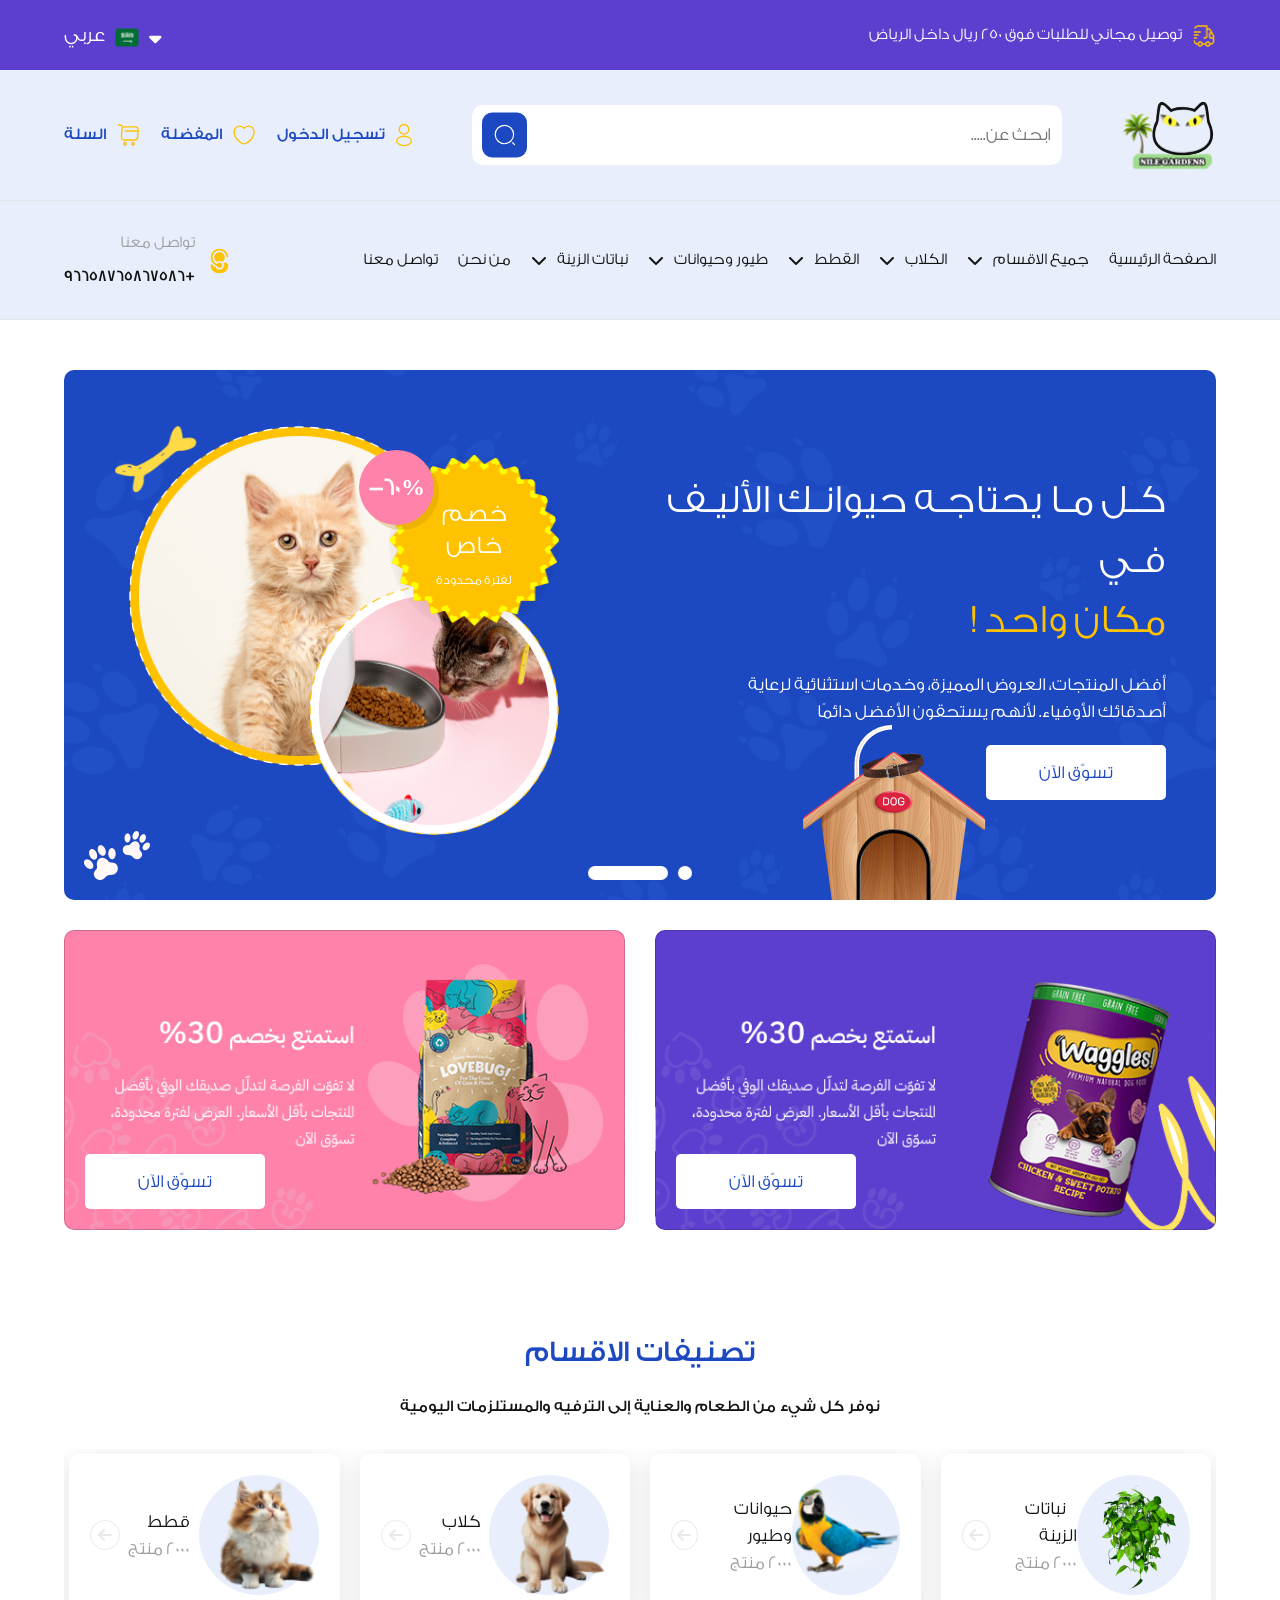
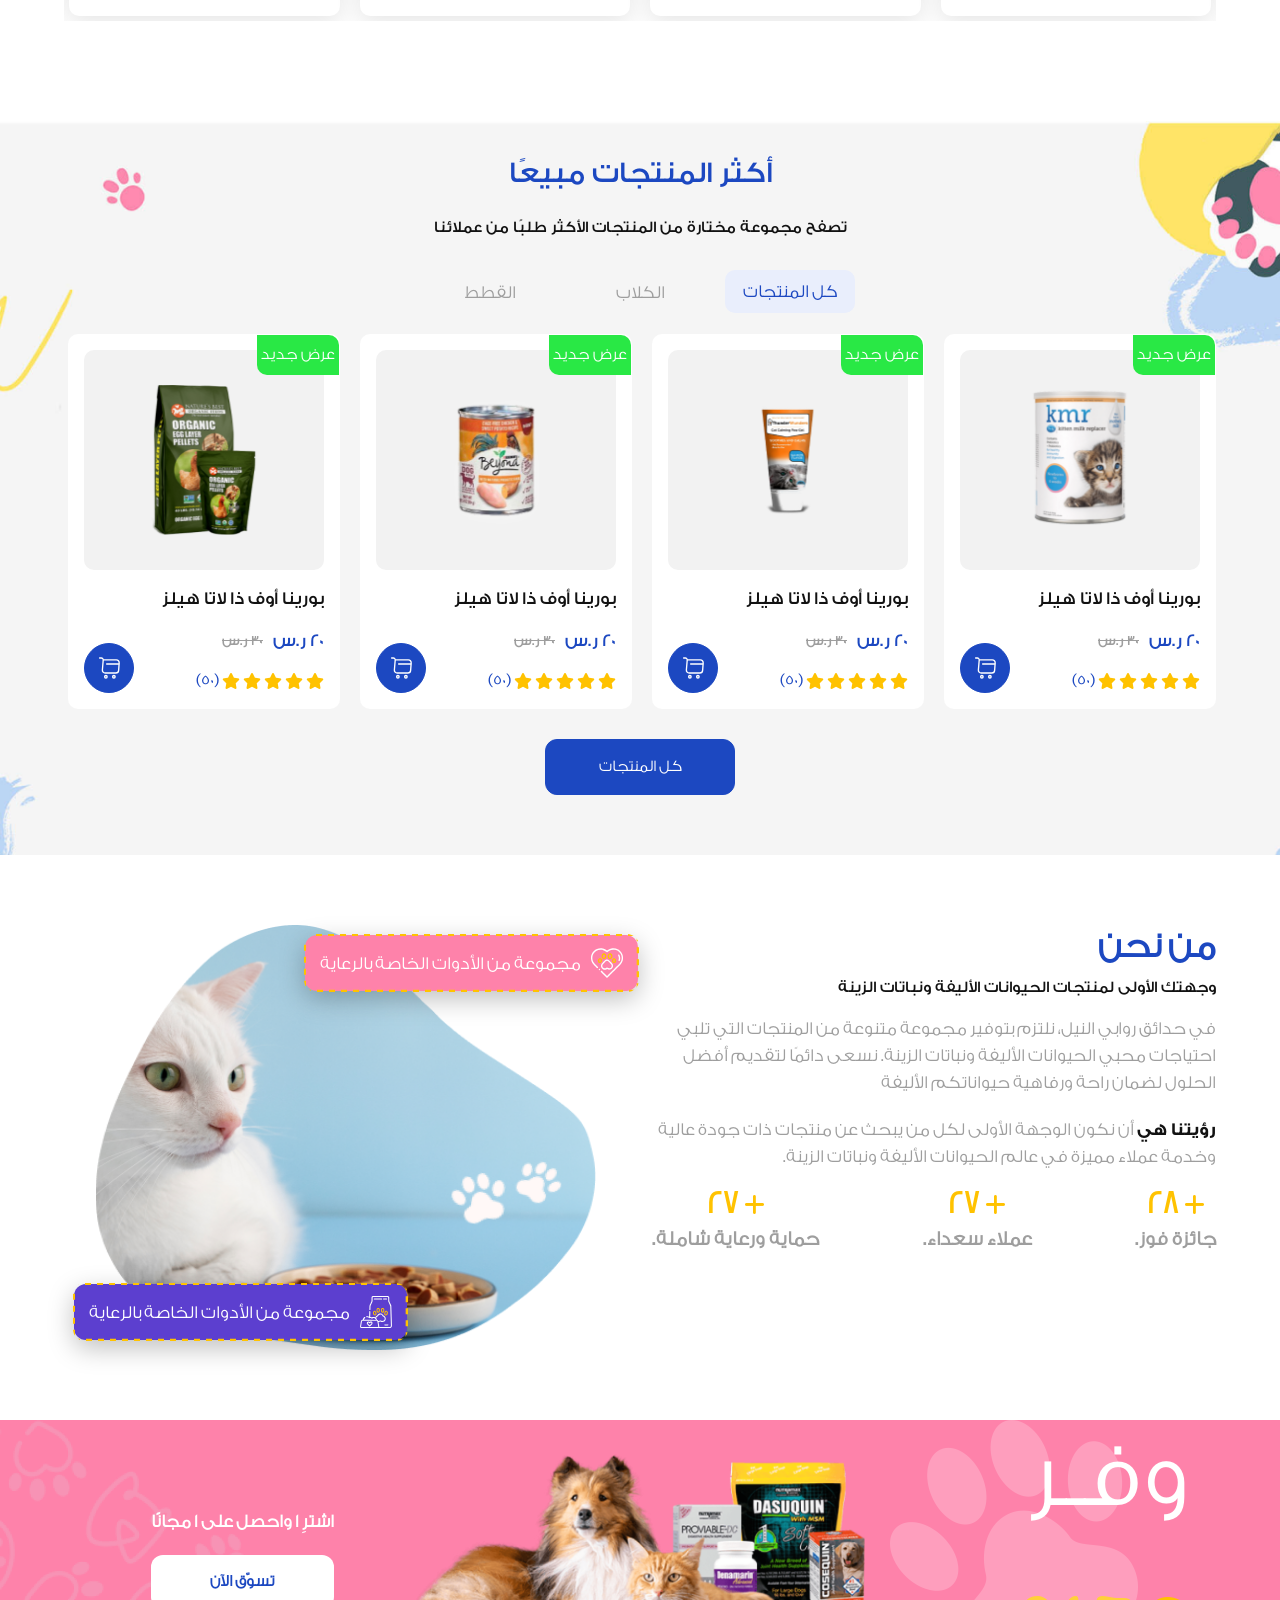
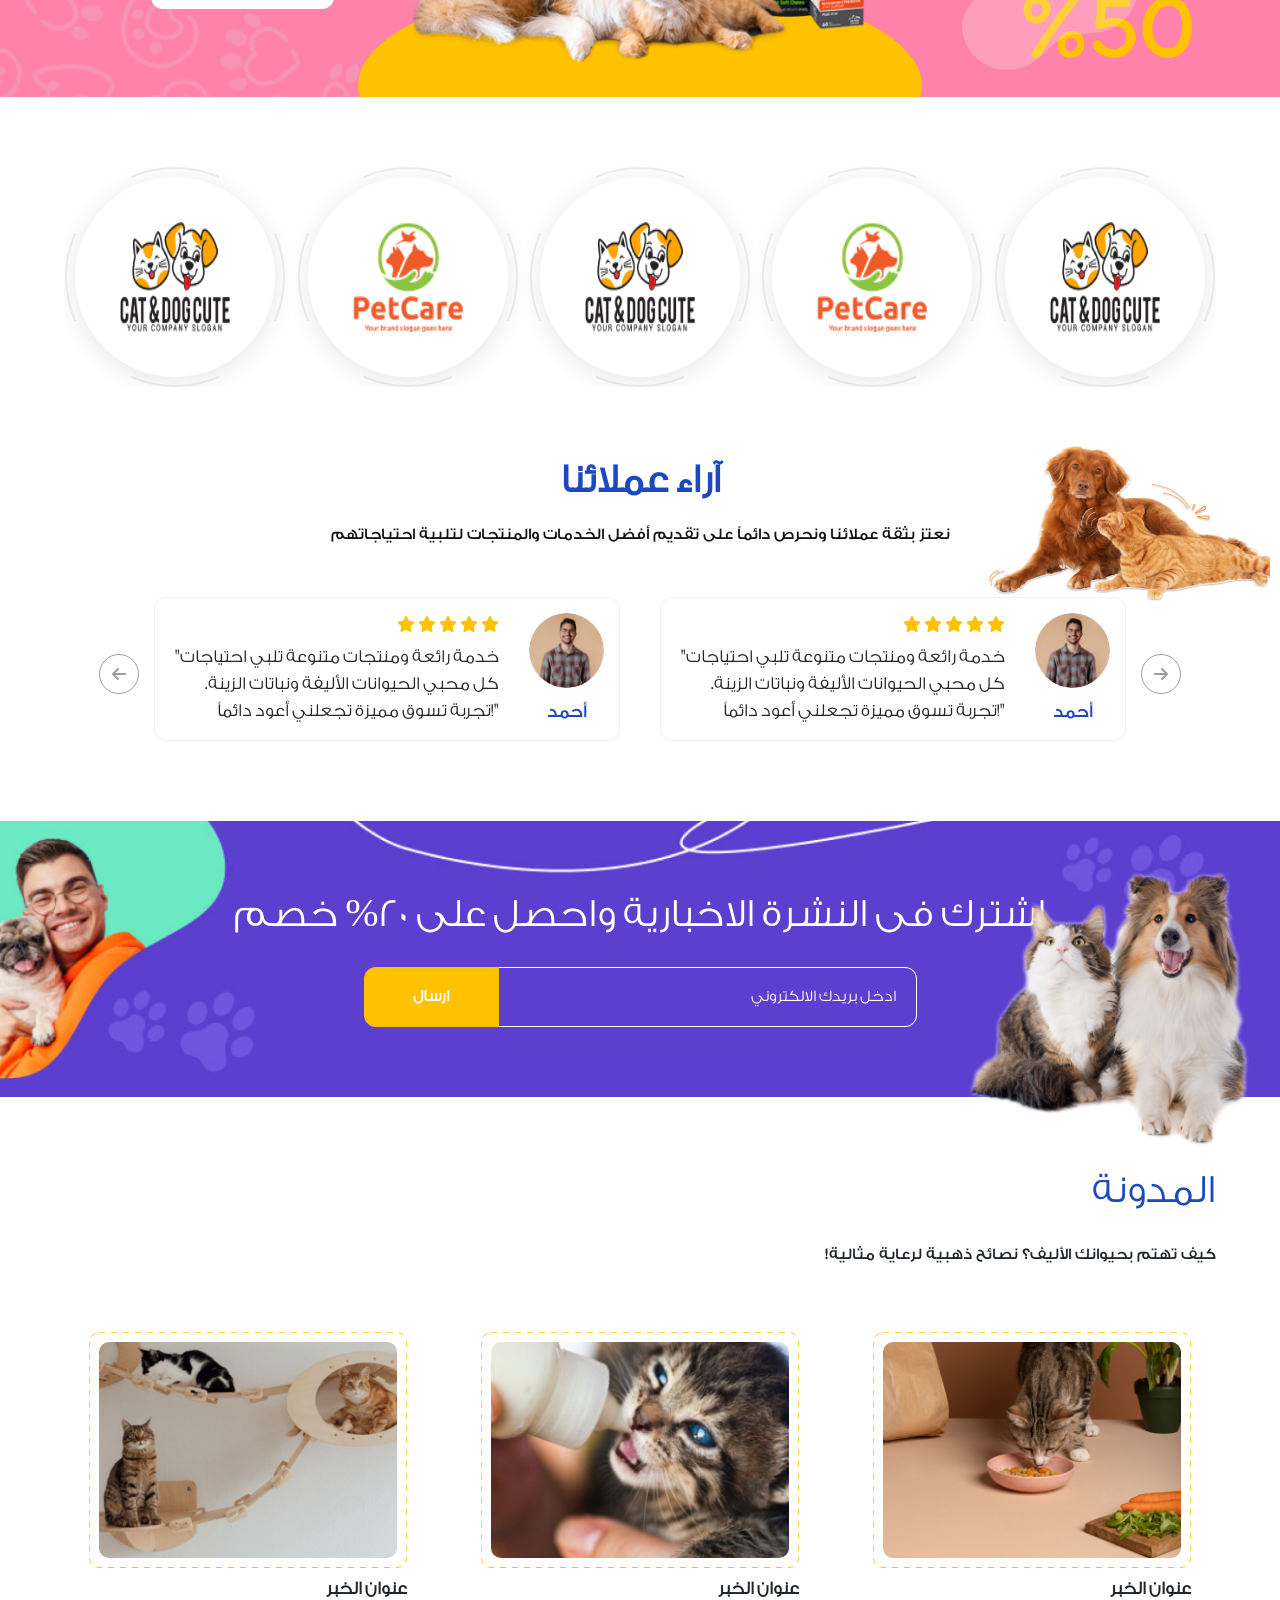
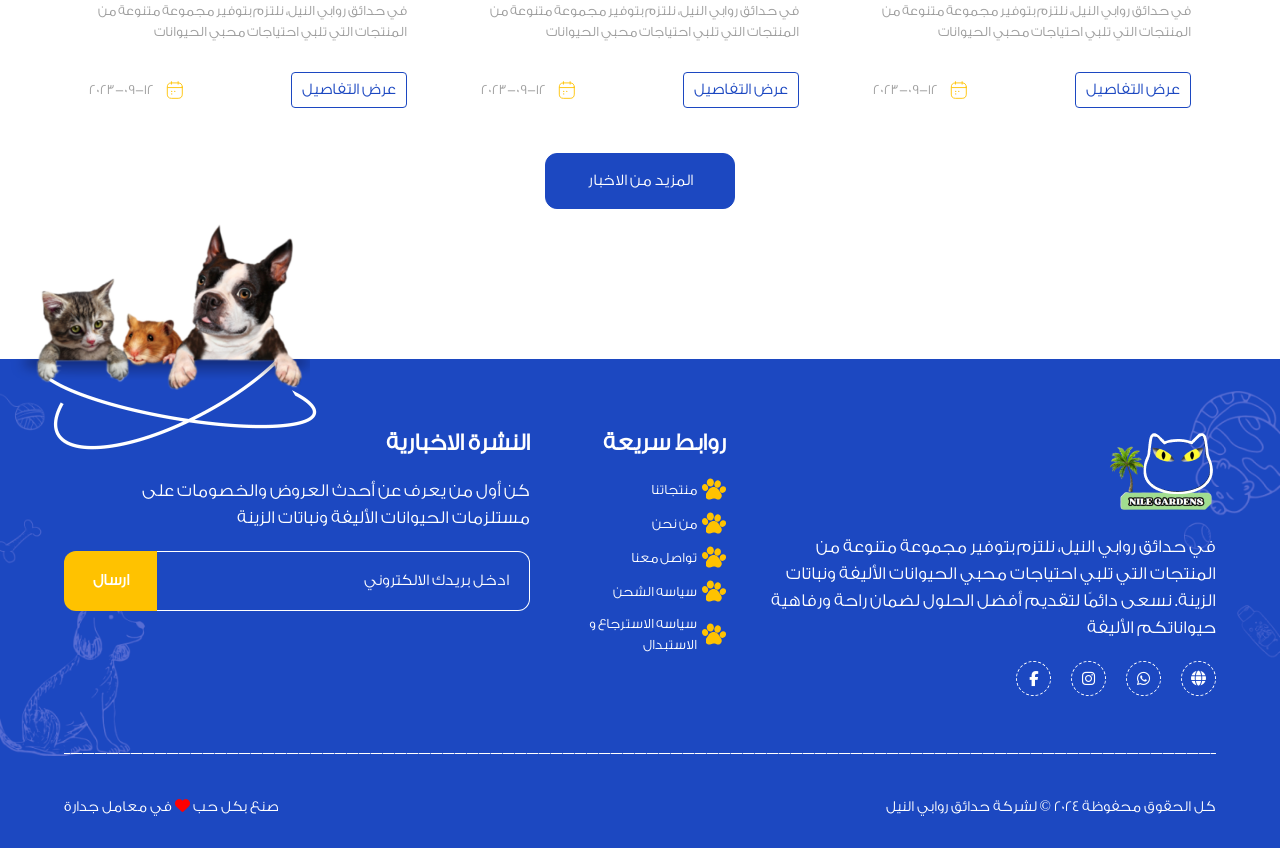
==== commit a06ebb3b: "change offers content" ====
--- a/index.html
+++ b/index.html
@@ -252,20 +252,13 @@
       <section>
           <div class="main-container">
                <div class="discounts-cards">
-                    <div class="card" style="background-image: url('images/offer\ 1.png');" >
-                                <div class="discounts-card-banner"> <img src="images/offers-banner-2 1.svg" alt=""> </div>
-                                <div class="img"> <img src="images/food-1 1 (1).png" alt=""> </div>
+                    <div class="card" style="background-image: url('images/offer\ 1\ 1\(1\).png');" >
                                 <div class="txt">
-                                      <div class="desc"> استمتع بخصم 30% </div>
-                                      <p> لا تفوّت الفرصة لتدلّل صديقك الوفي بأفضل المنتجات بأقل الأسعار. العرض لفترة محدودة، تسوّق الآن </p>
-                                      <a class="shopping-now" href="./product-details-2.html"> تسوّق الآن </a>
-                                </div>
-                    </div>
-                    <div class="card" style="background-image: url('images/offer\ 2.png');" >
-                                <div class="img"> <img src="images/animal-feed-4 1.png" alt=""> </div>
+                                     <a class="shopping-now" href="./product-details-2.html"> تسوّق الآن </a>
+                                </div>
+                    </div>
+                    <div class="card" style="background-image: url('images/offer\ 22.png');" >
                                 <div class="txt">
-                                      <div class="desc"> استمتع بخصم 30% </div>
-                                      <p> لا تفوّت الفرصة لتدلّل صديقك الوفي بأفضل المنتجات بأقل الأسعار. العرض لفترة محدودة، تسوّق الآن </p>
                                       <a class="shopping-now" href="./product-details-2.html"> تسوّق الآن </a>
                                 </div>
                     </div>
--- a/css/main.css
+++ b/css/main.css
@@ -239,8 +239,8 @@
 .discounts-cards .card {
   width: 50%;
   display: flex;
-  align-items: center;
-  flex-direction: row;
+  align-items: end;
+  justify-content: end;
   gap: 20px;
   border-radius: 10px;
   padding: 20px;
@@ -250,6 +250,7 @@
   position: relative;
   overflow: hidden;
   z-index: 1;
+  height: 300px;
 }
 
 .discounts-cards .discounts-card-banner{
--- a/css/responsive.css
+++ b/css/responsive.css
@@ -237,6 +237,7 @@
 
   .discounts-cards .card {
     padding: 10px;
+    height: 260px;
   }
 
   .discounts-cards .card .desc {
@@ -249,6 +250,7 @@
     margin-bottom: 10px;
   }
 
+  
   .shopping-now {
     width: 135px;
     height: 46px;
@@ -627,6 +629,7 @@
   }
 
 
+
   .discounts-cards {
     flex-direction: column;
   }
@@ -634,6 +637,7 @@
   .discounts-cards .card {
     width: 100%;
     gap: 10px;
+    height: 340px;
   }
 }
 
@@ -672,6 +676,9 @@
   .discount {
     top: 70px;
     left: 315px;
+  }
+  .discounts-cards .card{
+    height: 290px;
   }
 
   .discount-precentge {
@@ -819,11 +826,11 @@
     line-height: 30px;
   }
 
-  .discounts-cards .card {
+  /* .discounts-cards .card {
     flex-direction: column;
     text-align: center;
     justify-content: center;
-  }
+  } */
 
   .shopping-now {
     margin-left: auto;
--- a/css/responsive2.css
+++ b/css/responsive2.css
@@ -320,6 +320,10 @@
 
 }
 @media (max-width: 576px) {
+
+  .discounts-cards .card {
+    height: 265px;
+}
   .about-img .img-container {
     width: 420px;
     height: 350px;
@@ -523,6 +527,16 @@
 }
 
 @media (max-width: 480px) {
+
+  .discounts-cards .card {
+    height: 225px;
+}
+
+.shopping-now {
+  width: 110px;
+  height: 38px;
+  font-size: 16px;
+}
   .about-img .img-container {
     width: 90%;
     height: auto;
@@ -790,7 +804,17 @@
     font-size: 14px;
   }
 }
+
 @media (max-width: 375px) {
+  .discounts-cards .card {
+    height: 200px;
+}
+
+.shopping-now {
+  width: 105px;
+  height: 30px;
+  font-size: 14px;
+}
   .partner-item {
     width: 120px;
     height: 120px;
@@ -871,9 +895,17 @@
 }
 
 @media (max-width: 320px) {
+
+  .discounts-cards .card {
+    height: 180px;
+}
   .my-orders-header h4, .current-orders-header h4, .orders-section-header, .details-header .order-number h4, .details-header .order-price h4, .addresses-header h4, .edit-addresses-header h4 {
     font-size: 14px;
-}
+
+    
+}
+
+
 
 .sub-header-liniks a, .sub-header-liniks p {
   font-size: 12px;
